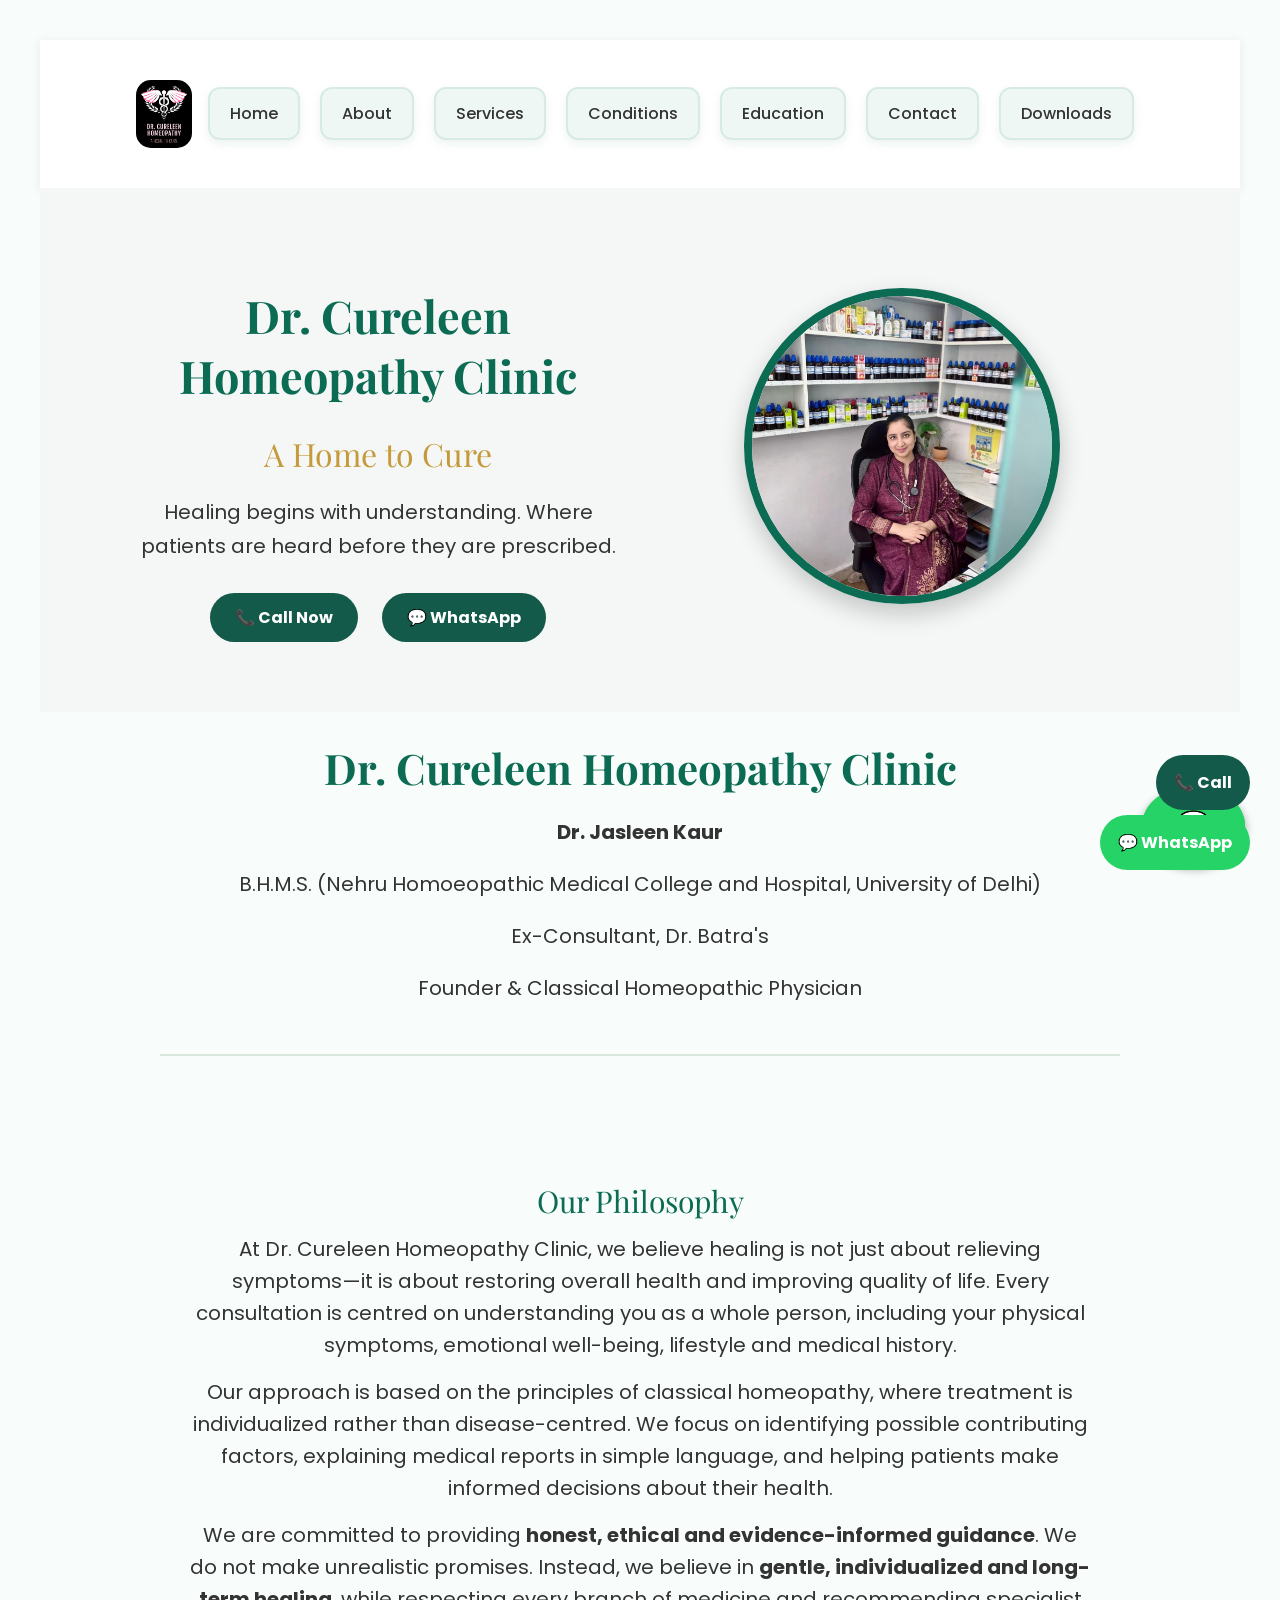
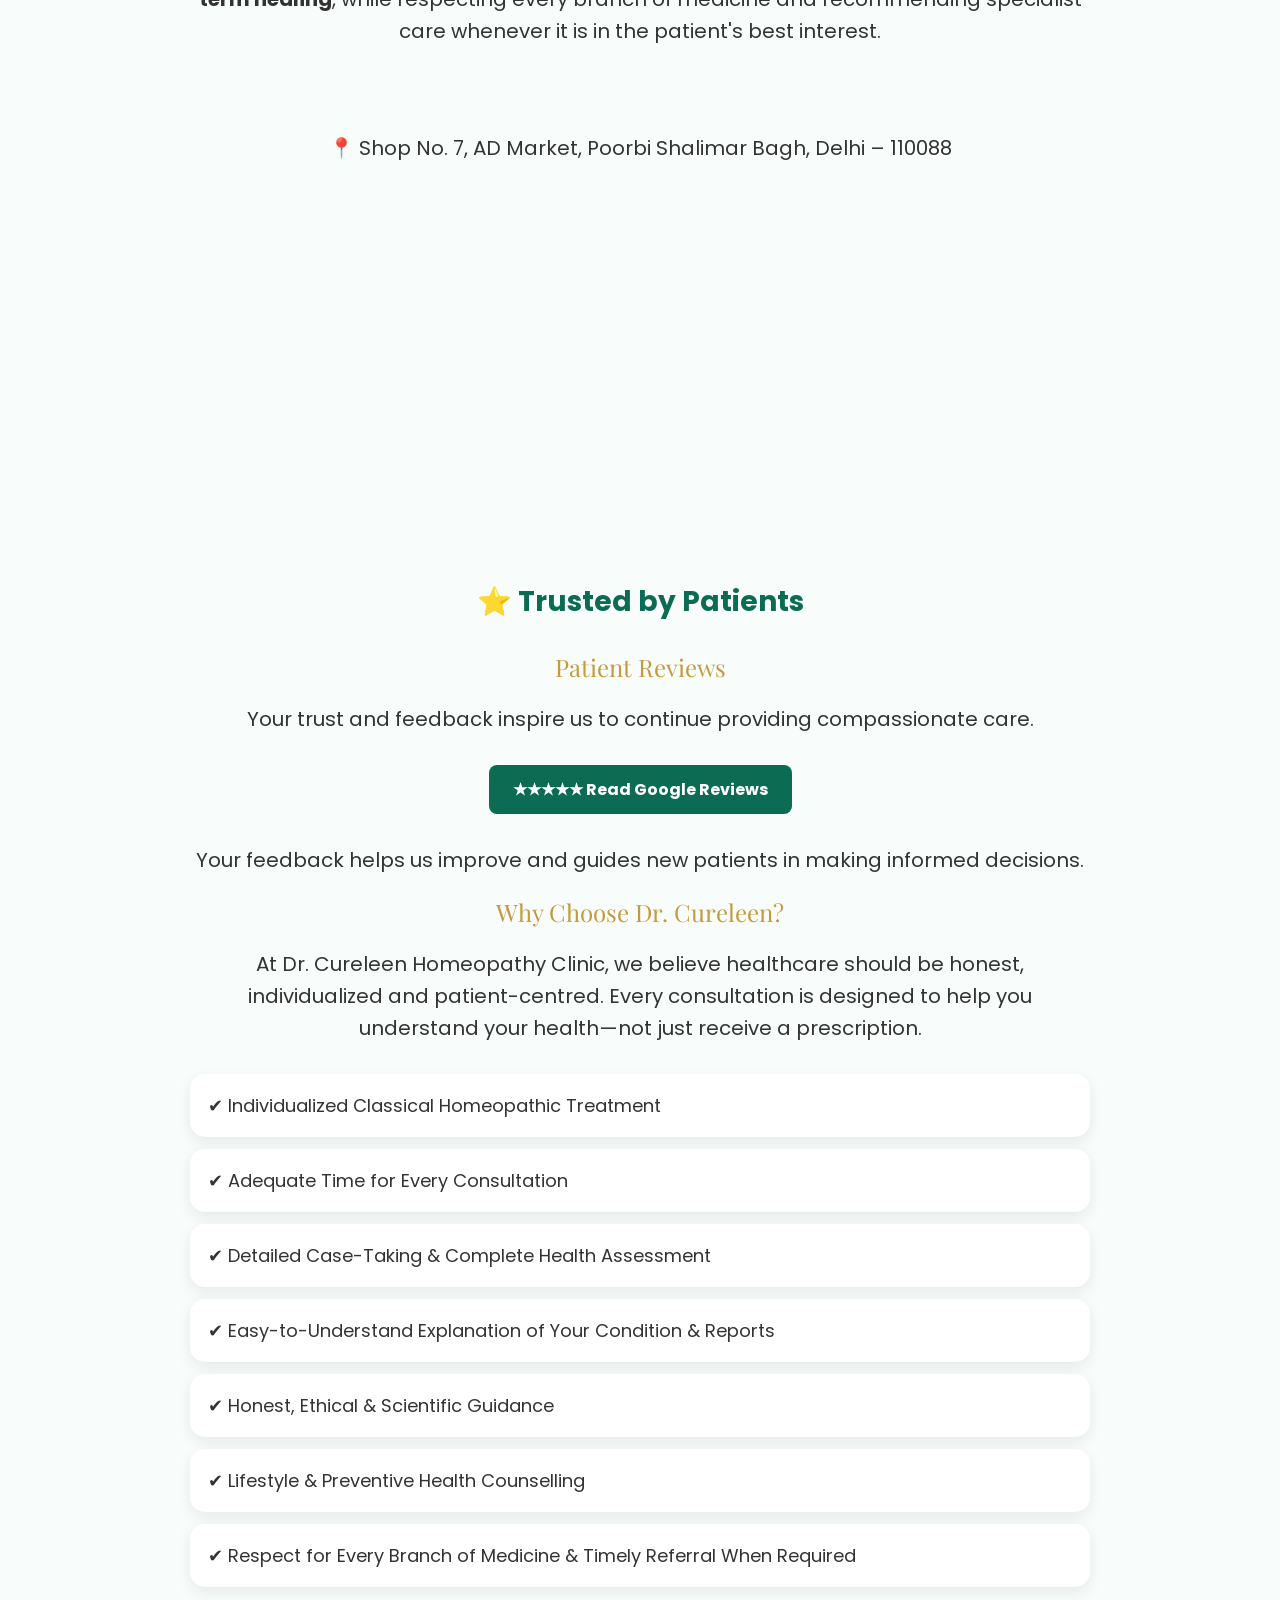
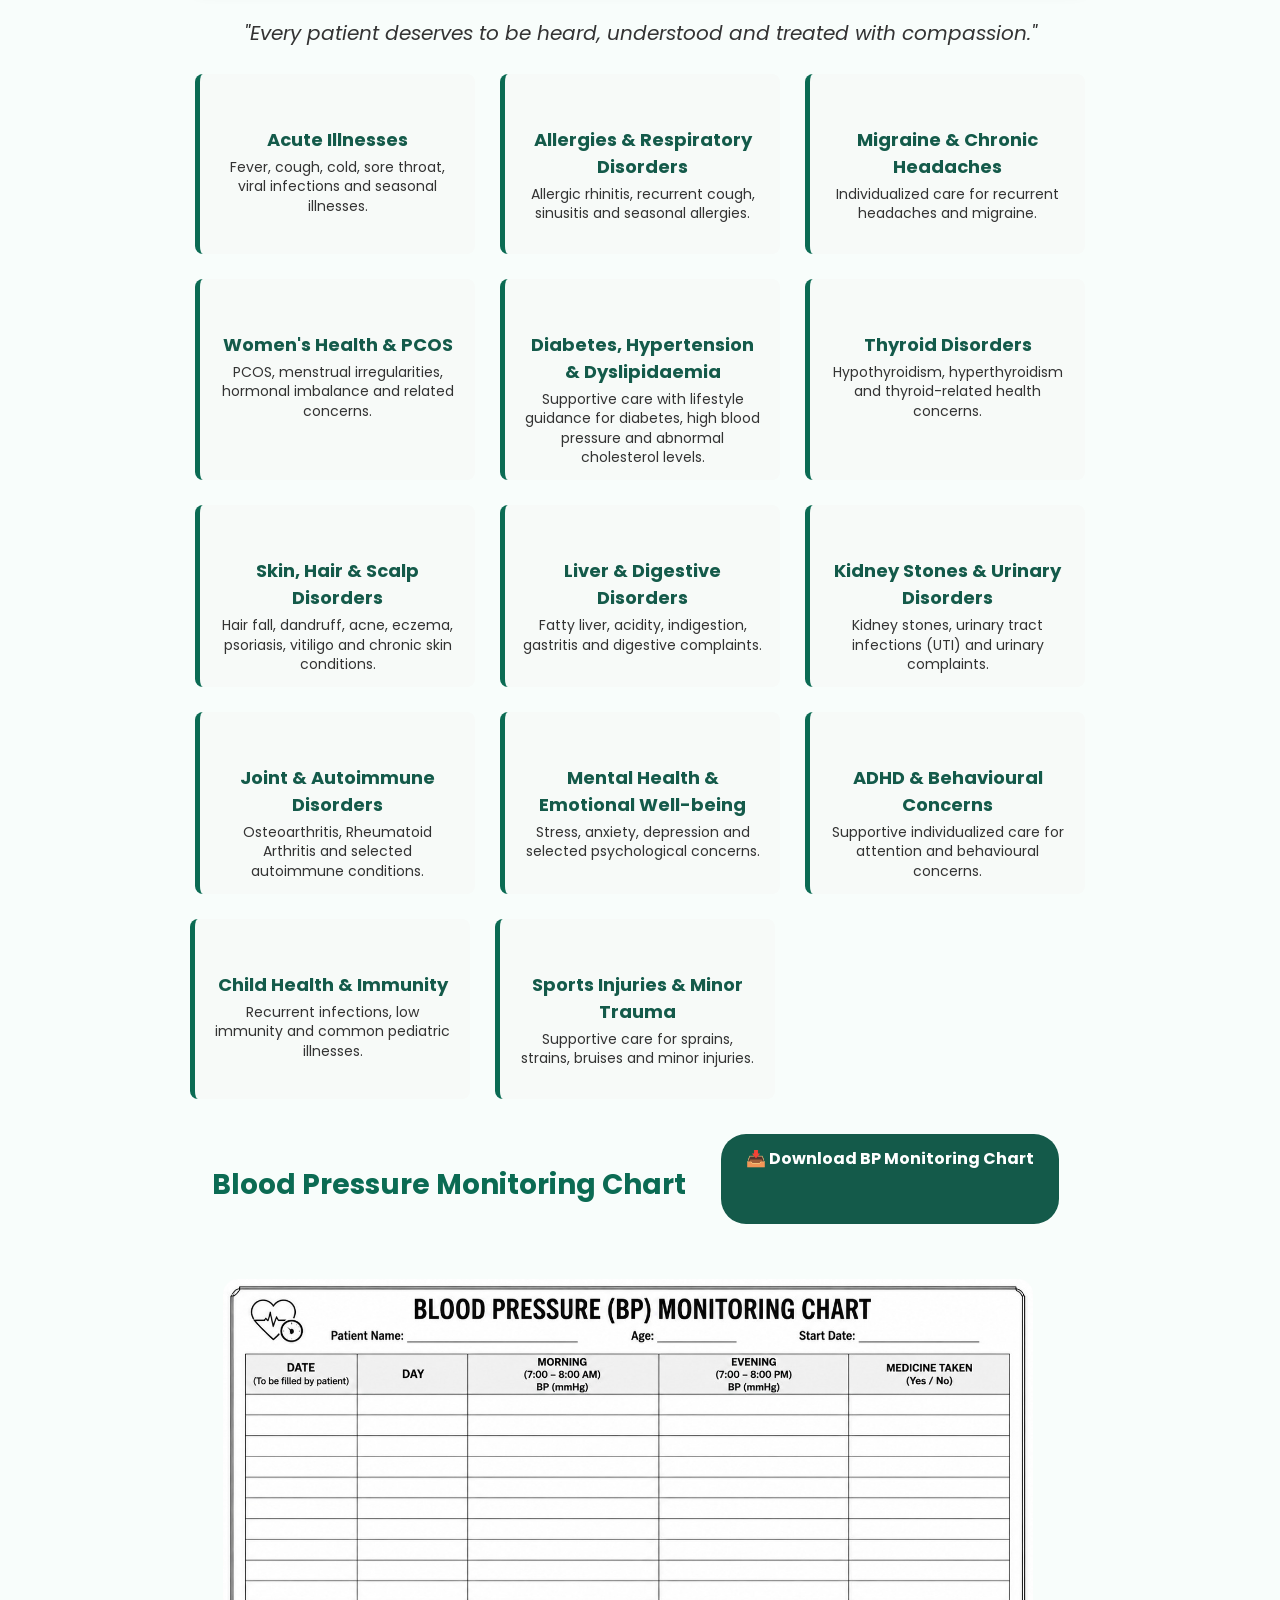
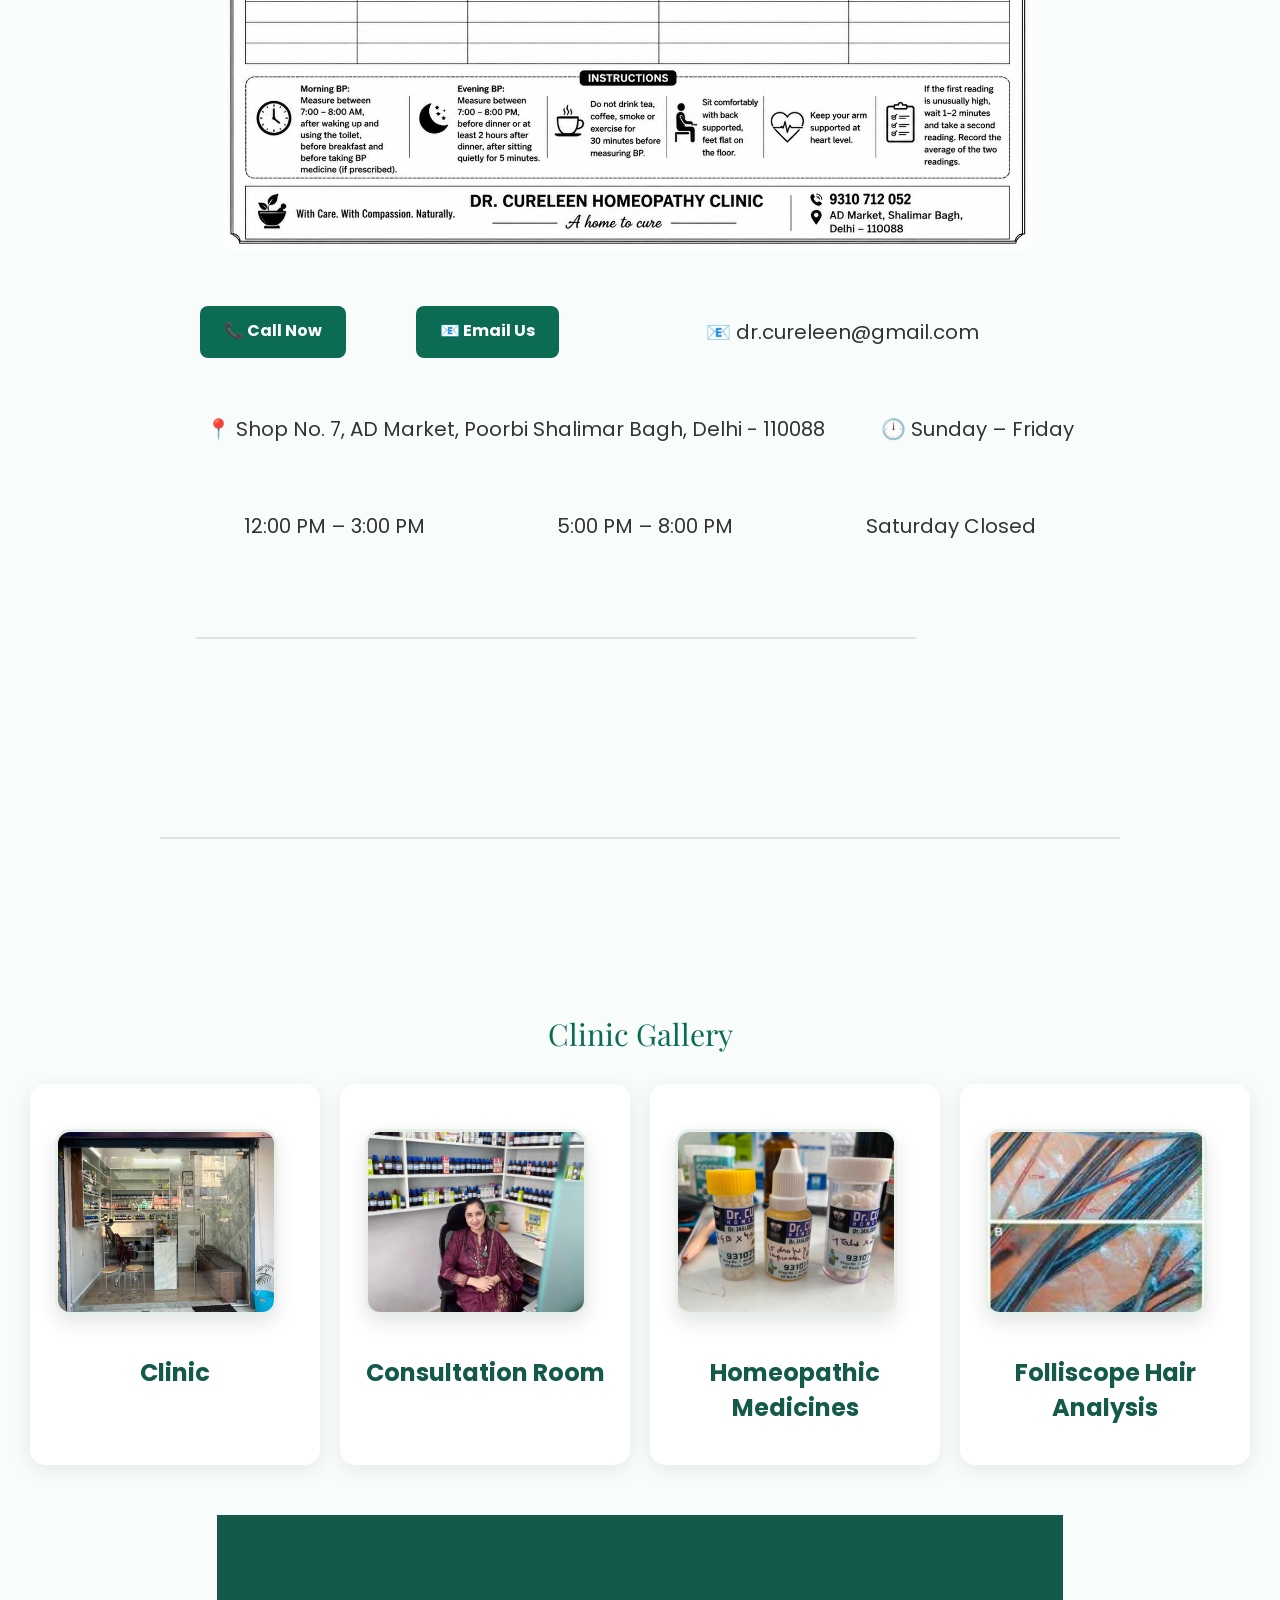
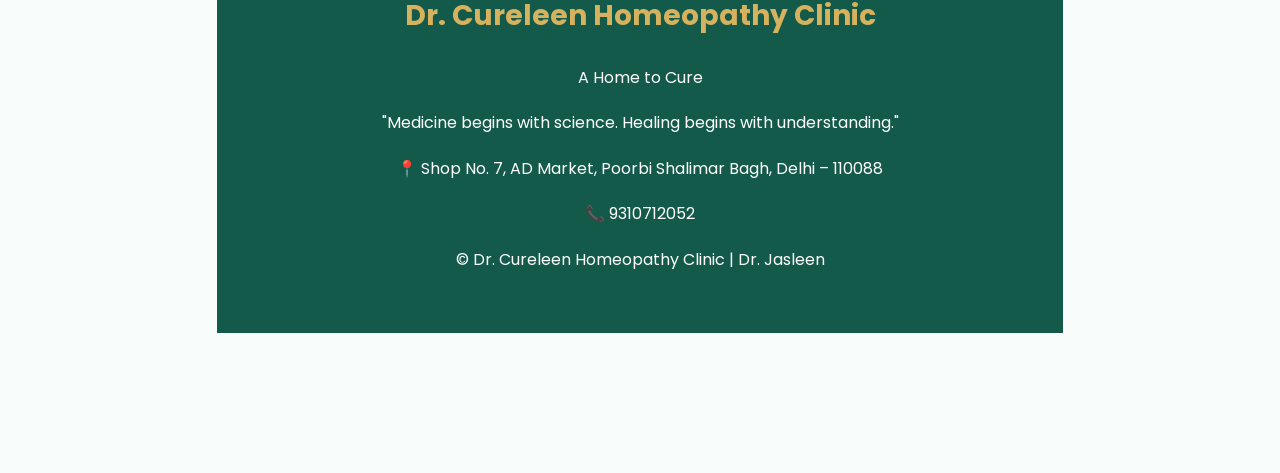
==== index.html @ 2b39ce2a "Update index.html" ====
<!DOCTYPE html>
<html lang="en">
<head>
    <meta charset="UTF-8">
    <meta name="viewport" content="width=device-width, initial-scale=1.0">
    <title>Dr. Cureleen Homeopathy Clinic</title>
    <meta name="description" content="Dr. Cureleen Homeopathy Clinic, Shalimar Bagh Delhi. Classical homeopathy consultation, skin and hair care, lifestyle guidance and patient education by Dr. Jasleen.">
    <meta name="description" content="Dr. Cureleen Homeopathy Clinic in Shalimar Bagh Delhi. Individualized classical homeopathy, skin and hair care, lifestyle guidance and teleconsultation.">

<meta name="keywords" content="Homeopathy doctor Shalimar Bagh, Homeopathy clinic Delhi, Hair fall treatment Delhi, Skin care homeopathy">

<meta name="author" content="Dr. Jasleen">
<link href="https://fonts.googleapis.com/css2?family=Playfair+Display:wght@600;700&family=Poppins:wght@300;400;500;600&display=swap" rel="stylesheet">
<link rel="stylesheet" href="style.css">
<link rel="icon" type="image/png" href="logo-png.png">
</head>

<body>

<header>

<div class="logo-area">

<img src="logo-png.png" 
alt="Dr Cureleen Homeopathy Clinic Logo"
class="logo">
    
</div>

<nav>

<a href="index.html">Home</a>
<a href="about.html">About</a>
<a href="services.html">Services</a>
<a href="conditions.html">Conditions</a>
<a href="education.html">Education</a>
<a href="contact.html">Contact</a>
<a href="downloads.html">Downloads</a>

</nav>

</header>
<section class="hero">

<div class="hero-text">

<h1>
Dr. Cureleen Homeopathy Clinic
</h1>
<h2>
A Home to Cure
</h2>
    
<p>
Healing begins with understanding.
Where patients are heard before they are prescribed.
</p>


<a href="tel:+919310712052" class="button">
📞 Call Now
</a>


<a href="https://wa.me/919310712052" class="button">
💬 WhatsApp
</a>


</div>



<div class="hero-image">

<img src="myclinic.jpeg" 
alt="Dr Cureleen Homeopathy Clinic">

</div>


</section>

<h1>Dr. Cureleen Homeopathy Clinic</h1>

<p><strong>Dr. Jasleen Kaur</strong></p>

<p>
B.H.M.S. (Nehru Homoeopathic Medical College and Hospital, University of Delhi)
</p>

<p>
Ex-Consultant, Dr. Batra's
</p>

<p>
Founder & Classical Homeopathic Physician
</p>

<hr>

<section>

<h2>Our Philosophy</h2>

<p>
At Dr. Cureleen Homeopathy Clinic, we believe healing is not just about relieving symptoms—it is about restoring overall health and improving quality of life. Every consultation is centred on understanding you as a whole person, including your physical symptoms, emotional well-being, lifestyle and medical history.
</p>

<p>
Our approach is based on the principles of classical homeopathy, where treatment is individualized rather than disease-centred. We focus on identifying possible contributing factors, explaining medical reports in simple language, and helping patients make informed decisions about their health.
</p>

<p>
We are committed to providing <strong>honest, ethical and evidence-informed guidance</strong>. We do not make unrealistic promises. Instead, we believe in <strong>gentle, individualized and long-term healing</strong>, while respecting every branch of medicine and recommending specialist care whenever it is in the patient's best interest.
</p>

</section>
<p>
📍 Shop No. 7, AD Market, Poorbi Shalimar Bagh, Delhi – 110088
</p>
<iframe
src="https://www.google.com/maps?q=AD%20Market%20Poorbi%20Shalimar%20Bagh%20Delhi&output=embed"
width="100%"
height="350"
style="border:0;"
allowfullscreen=""
loading="lazy">
</iframe>    

<h3>⭐ Trusted by Patients</h3>
</section>
<h2>Patient Reviews</h2>

<p>
Your trust and feedback inspire us to continue providing compassionate care.
</p>

<a href="https://www.google.com/search?q=Dr+Cureleen+Homeopathy+Clinic+reviews">
★★★★★ Read Google Reviews
</a>

</section>

<p>
Your feedback helps us improve and guides new patients in making informed decisions.
</p>

</div>
</div>
<h2>Why Choose Dr. Cureleen?</h2>

<p>
At Dr. Cureleen Homeopathy Clinic, we believe healthcare should be honest, individualized and patient-centred. Every consultation is designed to help you understand your health—not just receive a prescription.
</p>

<ul>

<li>✔ Individualized Classical Homeopathic Treatment</li>

<li>✔ Adequate Time for Every Consultation</li>

<li>✔ Detailed Case-Taking & Complete Health Assessment</li>

<li>✔ Easy-to-Understand Explanation of Your Condition & Reports</li>

<li>✔ Honest, Ethical & Scientific Guidance</li>

<li>✔ Lifestyle & Preventive Health Counselling</li>

<li>✔ Respect for Every Branch of Medicine & Timely Referral When Required</li>

</ul>

<p style="text-align:center; font-style:italic; margin-top:25px;">
"Every patient deserves to be heard, understood and treated with compassion."
</p>

<div class="condition-cards">

<div class="card">
<h3>Acute Illnesses</h3>
<p>
Fever, cough, cold, sore throat, viral infections and seasonal illnesses.
</p>
</div>

<div class="card">
<h3>Allergies & Respiratory Disorders</h3>
<p>
Allergic rhinitis, recurrent cough, sinusitis and seasonal allergies.
</p>
</div>

<div class="card">
<h3>Migraine & Chronic Headaches</h3>
<p>
Individualized care for recurrent headaches and migraine.
</p>
</div>

<div class="card">
<h3>Women's Health & PCOS</h3>
<p>
PCOS, menstrual irregularities, hormonal imbalance and related concerns.
</p>
</div>

<div class="card">
<h3>Diabetes, Hypertension & Dyslipidaemia</h3>
<p>
Supportive care with lifestyle guidance for diabetes, high blood pressure and abnormal cholesterol levels.
</p>
</div>

<div class="card">
<h3>Thyroid Disorders</h3>
<p>
Hypothyroidism, hyperthyroidism and thyroid-related health concerns.
</p>
</div>

<div class="card">
<h3>Skin, Hair & Scalp Disorders</h3>
<p>
Hair fall, dandruff, acne, eczema, psoriasis, vitiligo and chronic skin conditions.
</p>
</div>

<div class="card">
<h3>Liver & Digestive Disorders</h3>
<p>
Fatty liver, acidity, indigestion, gastritis and digestive complaints.
</p>
</div>

<div class="card">
<h3>Kidney Stones & Urinary Disorders</h3>
<p>
Kidney stones, urinary tract infections (UTI) and urinary complaints.
</p>
</div>

<div class="card">
<h3>Joint & Autoimmune Disorders</h3>
<p>
Osteoarthritis, Rheumatoid Arthritis and selected autoimmune conditions.
</p>
</div>

<div class="card">
<h3>Mental Health & Emotional Well-being</h3>
<p>
Stress, anxiety, depression and selected psychological concerns.
</p>
</div>

<div class="card">
<h3>ADHD & Behavioural Concerns</h3>
<p>
Supportive individualized care for attention and behavioural concerns.
</p>
</div>

<div class="card">
<h3>Child Health & Immunity</h3>
<p>
Recurrent infections, low immunity and common pediatric illnesses.
</p>
</div>

<div class="card">
<h3>Sports Injuries & Minor Trauma</h3>
<p>
Supportive care for sprains, strains, bruises and minor injuries.
</p>

</div>
<p style="text-align:center; margin-top:25px; font-style:italic;">
</p>

</section>

<h3>Blood Pressure Monitoring Chart</h3>

<a href="final-bp.jpeg" download class="button">
📥 Download BP Monitoring Chart
</a>
    
<img src="final-bp.jpeg"
alt="Blood Pressure Monitoring Chart"
class="download-image">

<br><br>

<a href="tel:+919310712052">📞 Call Now</a>

<br><br>

<a href="mailto:dr.cureleen@gmail.com">📧 Email Us</a>

<p>📧 dr.cureleen@gmail.com</p>

<p>📍 Shop No. 7, AD Market, Poorbi Shalimar Bagh, Delhi - 110088</p>

<p>🕛 Sunday – Friday</p>

<p>12:00 PM – 3:00 PM</p>

<p>5:00 PM – 8:00 PM</p>

<p>Saturday Closed</p>
<hr>
<section>

<section>

</div>

</section>


<hr>
<section>
<section>

<h2>Clinic Gallery</h2>

<div class="cards">

<div class="card">
<img src="outside clinic.jpeg"
alt="Outside Clinic"
class="service-image">

<h3>Clinic</h3>
</div>


<div class="card">
<img src="myclinic.jpeg"
alt="Consultation Room"
class="service-image">

<h3>Consultation Room</h3>
</div>


<div class="card">

<img src="clinic medicines.jpeg"
alt="Homeopathic Medicines"
class="service-image">

<h3>Homeopathic Medicines</h3>

</div>


<div class="card">

<img src="deno.jpg"
alt="Folliscope Hair and Scalp Analysis"
class="service-image">

<h3>Folliscope Hair Analysis</h3>

</div>

</div>
</div>


<footer>

<h3>
Dr. Cureleen Homeopathy Clinic
</h3>


<p>
A Home to Cure
</p>


<p>
"Medicine begins with science. Healing begins with understanding."
</p>


<p>
📍 Shop No. 7, AD Market, Poorbi Shalimar Bagh, Delhi – 110088
</p>


<p>
📞 9310712052
</p>


<p>
© Dr. Cureleen Homeopathy Clinic | Dr. Jasleen
</p>


</footer>
<a href="https://wa.me/919310712052" class="whatsapp" target="_blank">
💬
</a>
<a href="https://wa.me/919310712052" 
class="whatsapp"
target="_blank">

💬

</a>
<script src="script.js"></script>
<a href="https://wa.me/919310712052" class="whatsapp-float">

💬 WhatsApp

</a>
<a href="tel:+919310712052" class="call-float">

📞 Call

</a>
</body>
</html>
---- style.css ----
body {
    font-family: 'Poppins', sans-serif;
    background-color: #f8fdfb;
    color: #333333;
    margin: 0;
    padding: 40px;
    text-align: center;
}

h1 {
    color: #0b6b53;
    font-size: 42px;
    margin-bottom: 10px;
}

h2 {
    color: #c49a3a;
    font-weight: normal;
}
h1, h2 {

font-family:'Playfair Display', serif;

}
p {
    font-size: 20px;
    line-height: 1.6;
}
img {
    border-radius: 15px;
    margin: 20px 0;
    max-width: 90%;
    height: auto;
}

ul {
    list-style: none;
    padding: 0;
    max-width: 700px;
    margin: 20px auto;
    text-align: left;
}

li {
body{
background:#faf7f0;
}
    margin: 10px 0;
    padding: 15px;
    border-radius: 10px;
    box-shadow: 0 2px 8px rgba(0,0,0,0.08);
    font-size: 18px;
}
h3 {
    color: #0b6b53;
    font-size: 28px;
    margin-top: 40px;
}

hr {
    border: none;
    height: 2px;
    background: #d8e8df;
    margin: 40px auto;
    width: 80%;
}
a {
    display: inline-block;
    background: #0b6b53;
    color: white;
    text-decoration: none;
    padding: 12px 24px;
    border-radius: 8px;
    margin: 10px;
    font-weight: bold;
}

a:hover {
    background: #095843;
}
/* CARD SECTIONS */

.cards{

display:flex;
flex-wrap:nowrap;
justify-content:center;
gap:15px;
max-width:1200px;
margin:30px auto;

}


.card{

background:white;
width:220px;
padding:15px;
border-radius:15px;
box-shadow:0 5px 20px rgba(0,0,0,0.08);
transition:0.3s;
flex-shrink:0;
}


.card:hover{

transform:translateY(-8px);

}


.card h3{

color:#0b6b53;
font-size:24px;
margin-bottom:15px;

}


.card p{

font-size:16px;
line-height:1.6;

}


/* FOOTER */

footer{

background:#0b6b53;
color:white;
padding:40px 20px;
margin-top:50px;

}


footer h3{

color:white;

}


footer p{

color:white;
font-size:16px;

}


/* MOBILE VIEW */

@media(max-width:768px){

.cards{

flex-direction:column;
align-items:center;

}


.card{

width:90%;

}

}
/* HERO SECTION */

.hero{

display:flex;
align-items:center;
justify-content:space-between;
gap:60px;
padding:25px 5%;
background:white;

}


.hero-text{

flex:1;

}


.hero-text h1{

font-family:'Playfair Display', serif;
font-size:45px;
color:#0b6b53;
margin-bottom:15px;

}


.hero-text h2{

font-size:32px;
color:#c49a3a;
margin-bottom:20px;

}


.hero-text p{

font-size:20px;
line-height:1.7;

}


.hero-image{

flex:1;

}


.hero-image img{

width:100%;
max-width:300px;
max-height:300px;
object-fit:cover;
border-radius:25px;
box-shadow:0 10px 30px rgba(0,0,0,0.12);

}


/* BUTTON STYLE */

.button{

display:inline-block;
background:#0b6b53;
color:white;
padding:14px 28px;
border-radius:30px;
text-decoration:none;
margin:15px 8px 0 0;
font-weight:bold;

}


.button:hover{

background:#c49a3a;

}


/* MOBILE */

@media(max-width:768px){

.hero{

flex-direction:column;
text-align:center;

}


.hero-text h1{

font-size:35px;

}


.hero-image img{

max-width:320px;

}

}

width:90%;

}

}
/* HEADER DESIGN */

header{

display:flex;
justify-content:space-between;
align-items:center;
padding:20px 8%;
background:white;
box-shadow:0 3px 15px rgba(0,0,0,0.08);
position:sticky;
top:0;
z-index:1000;

}


.logo-area{

display:flex;
align-items:center;
gap:15px;

}


.logo-area img{

width:80px;
height:auto;

}


.logo-area h2{

font-family:'Playfair Display',serif;
color:#0b6b53;
font-size:22px;

}


nav{

display:flex;
align-items:center;

}


nav a{

display:inline-block;
padding:12px 20px;
margin:4px 6px;
text-decoration:none;

background:#eef7f4;
color:#0b6b53;

border:2px solid #d7ebe3;
border-radius:12px;

font-family:'Poppins', sans-serif;
font-size:16px;
font-weight:600;

transition:0.3s ease;
box-shadow:0 4px 10px rgba(11,107,83,0.08);

}


nav a:hover{

background:#f4f7f6;
color:#c49a3a;

}


/* MOBILE HEADER */

@media(max-width:768px){

header{

flex-direction:column;

}


nav{

margin-top:15px;
flex-wrap:wrap;
justify-content:center;

}


nav a{

font-size:14px;

}

}
/* GENERAL SECTION DESIGN */

section{

padding:30px 8%;
}


section h2{

font-family:'Playfair Display', serif;
font-size:30px;
color:#0b6b53;
margin-bottom:12px;

}


section > p{

max-width:900px;
margin:0 auto 15px;
}


/* IMPROVE LIST STYLE */

ul{

max-width:900px;
margin:30px auto;
padding:0;

}


li{

list-style:none;
background:white;
padding:18px;
margin:12px 0;
border-radius:15px;
box-shadow:0 5px 15px rgba(0,0,0,0.08);

}



/* HORIZONTAL LINE */

hr{

border:none;
height:2px;
background:#d8e8df;
width:80%;
margin:50px auto;

}
.whatsapp {

position: fixed;

bottom: 25px;

right: 25px;

background:#25D366;

color:white;

width:55px;

height:55px;

border-radius:50%;

display:flex;

align-items:center;

justify-content:center;

font-size:28px;

text-decoration:none;

box-shadow:0 4px 10px rgba(0,0,0,0.2);

}
.whatsapp {
position: fixed;
bottom: 25px;
right: 25px;
background:#25D366;
color:white;
width:55px;
height:55px;
border-radius:50%;
display:flex;
align-items:center;
justify-content:center;
font-size:28px;
text-decoration:none;
}
.hero {
display:flex;
align-items:center;
justify-content:space-between;
gap:40px;
padding:60px 8%;
background:#f4f7f6;
}


.hero-text {
max-width:600px;
}


.hero-image img {
width:350px;
border-radius:20px;
}


.button {
background:#145A4A;
color:white;
padding:12px 25px;
border-radius:25px;
}
@media(max-width:768px){

.hero{
flex-direction:column;
text-align:center;
}

.hero-image img{
width:90%;
}

nav a{
display:block;
margin:10px;
}

}
header{
background:white;
padding:20px 8%;
display:flex;
justify-content:space-between;
align-items:center;
box-shadow:0 2px 10px rgba(0,0,0,0.08);
}


.logo-area h2{
color:#145A4A;
}


nav a{
color:#333;
text-decoration:none;
margin:0 10px;
font-weight:500;
}
.cards{
display:flex;
flex-wrap:wrap;
justify-content:center;
gap:20px;
}


.card{
background:white;
padding:25px;
border-radius:15px;
width:280px;
box-shadow:0 5px 20px rgba(0,0,0,0.08);
}


.card h3{
color:#145A4A;
}
footer{
background:#145A4A;
color:white;
text-align:center;
padding:40px 20px;
margin-top:50px;
}


footer h3{
color:#D6B25E;
}
section{
padding:50px 8%;
}


p{
max-width:900px;
margin:20px auto;
}
.button{
display:inline-block;
margin:10px;
transition:0.3s;
}


.button:hover{
transform:translateY(-3px);
}
html{
scroll-behavior:smooth;
}
.hero-image img{
box-shadow:0 10px 30px rgba(0,0,0,0.15);
}
.hero-text, .hero-image{
animation:fadeIn 1.2s ease;
}


@keyframes fadeIn{

from{
opacity:0;
transform:translateY(20px);
}

to{
opacity:1;
transform:translateY(0);
}

}
.card img{
width:100%;
height:200px;
object-fit:cover;
border-radius:12px;
}
.whatsapp-float{

position:fixed;
bottom:20px;
right:20px;
background:#25D366;
color:white;
padding:15px 18px;
border-radius:50px;
text-decoration:none;
font-weight:bold;
z-index:1000;

}
.call-float{

position:fixed;
bottom:80px;
right:20px;
background:#145A4A;
color:white;
padding:15px 18px;
border-radius:50px;
text-decoration:none;
font-weight:bold;
z-index:1000;

}
form{
max-width:500px;
margin:30px auto;
}


input,
textarea{

width:100%;
padding:15px;
margin:10px 0;
border:1px solid #ddd;
border-radius:10px;
font-size:16px;

}


textarea{
height:120px;
}


button{

background:#145A4A;
color:white;
border:none;
padding:15px 30px;
border-radius:10px;
font-size:16px;
cursor:pointer;

}


button:hover{

background:#0b6b53;

}
@media(max-width:768px){

header{

flex-direction:column;

}


nav{

margin-top:15px;

}


nav a{

display:block;

margin:10px;

}


.hero{

flex-direction:column;

}


h1{

font-size:32px;

}


p{

font-size:17px;

}


.cards{

flex-direction:column;

align-items:center;

}

}
.hero-image img{
width:350px;
height:350px;
object-fit:cover;
border-radius:50%;
border:8px solid #0b6b53;
box-shadow:0 10px 25px rgba(0,0,0,0.2);
}
.logo{

width:90px;
height:90px;
object-fit:contain;

}
@media(max-width:768px){

header{
position:relative;
height:auto;
}

nav{
position:relative;
top:auto;
}

body{
overflow-x:hidden;
}

}
@media(max-width:768px){

header{
padding-bottom:20px;
}

nav{
position:relative;
z-index:1;
}

.hero{
margin-top:20px;
}

}

.service-image{

width:80%;
height:350px;
object-fit:cover;
border-radius:15px;
margin-bottom:15px;
border:3px solid #e7efe9;
box-shadow:0 8px 20px rgba(0,0,0,0.10);

}
.service-image{

width:100%;
height:220px;
object-fit:cover;
border-radius:15px;
display:block;

}
.cards{
display:grid;
grid-template-columns:repeat(4, 1fr);
gap:20px;
max-width:1200px;
margin:30px auto;
}

.card{
width:auto;
}
.cards{
display:flex;
flex-wrap:nowrap;
justify-content:center;
gap:20px;
width:100%;
}

.cards .card{
width:240px;
flex:none;
}

.cards .service-image{
width:100%;
height:180px;
object-fit:cover;
border-radius:15px;
}
.gallery-cards{

display:flex;
flex-wrap:nowrap;
justify-content:center;
gap:20px;
max-width:1200px;
margin:30px auto;

}


.gallery-cards .card{

width:250px;
flex:0 0 250px;

}


.gallery-cards .service-image{

width:100%;
height:180px;
object-fit:cover;
border-radius:15px;

}
.gallery-cards{
display:grid;
grid-template-columns:repeat(4, 250px);
justify-content:center;
gap:20px;
}

.gallery-cards .card{
width:250px;
margin:0;
}
.condition-cards{

display:grid;
grid-template-columns:repeat(3, 1fr);
gap:20px;
max-width:1000px;
margin:30px auto;

}


.condition-cards .card{

width:auto;
padding:20px;
text-align:center;

}


@media(max-width:768px){

.condition-cards{

grid-template-columns:1fr;

}

}
.condition-cards{
display:flex;
flex-wrap:wrap;
justify-content:center;
gap:25px;
max-width:1100px;
margin:30px auto;
}


.condition-cards .card{
width:300px;
box-sizing:border-box;
padding:20px;
}
.condition-cards{
display:flex !important;
flex-wrap:wrap !important;
justify-content:center !important;
gap:25px !important;
max-width:1200px;
margin:30px auto;
}


.condition-cards .card{
width:280px !important;
box-sizing:border-box;
padding:20px;
margin:0;
}
.condition-cards{

display:flex;
flex-wrap:wrap;
justify-content:center;
gap:20px;
max-width:1200px;
margin:30px auto;

}


.condition-cards .card{

width:260px;
min-height:180px;
box-sizing:border-box;
padding:20px;
}
.condition-cards{

display:grid;
grid-template-columns:repeat(2, 1fr);
gap:12px;
max-width:900px;
margin:25px auto;

}


.condition-cards .card{

background:#f7faf8;
border-left:5px solid #0b6b53;
padding:12px 18px;
border-radius:8px;
box-shadow:none;
width:auto;

}


.condition-cards .card h3{

font-size:18px;
margin-bottom:5px;

}


.condition-cards .card p{

font-size:14px;
line-height:1.4;
margin:0;

}


@media(max-width:768px){

.condition-cards{

grid-template-columns:1fr;

}

}
.condition-list{

max-width:900px;
margin:30px auto;
padding-left:25px;

}


.condition-list li{

margin-bottom:15px;
line-height:1.6;
font-size:16px;

}


.condition-list strong{

color:#0b6b53;

}
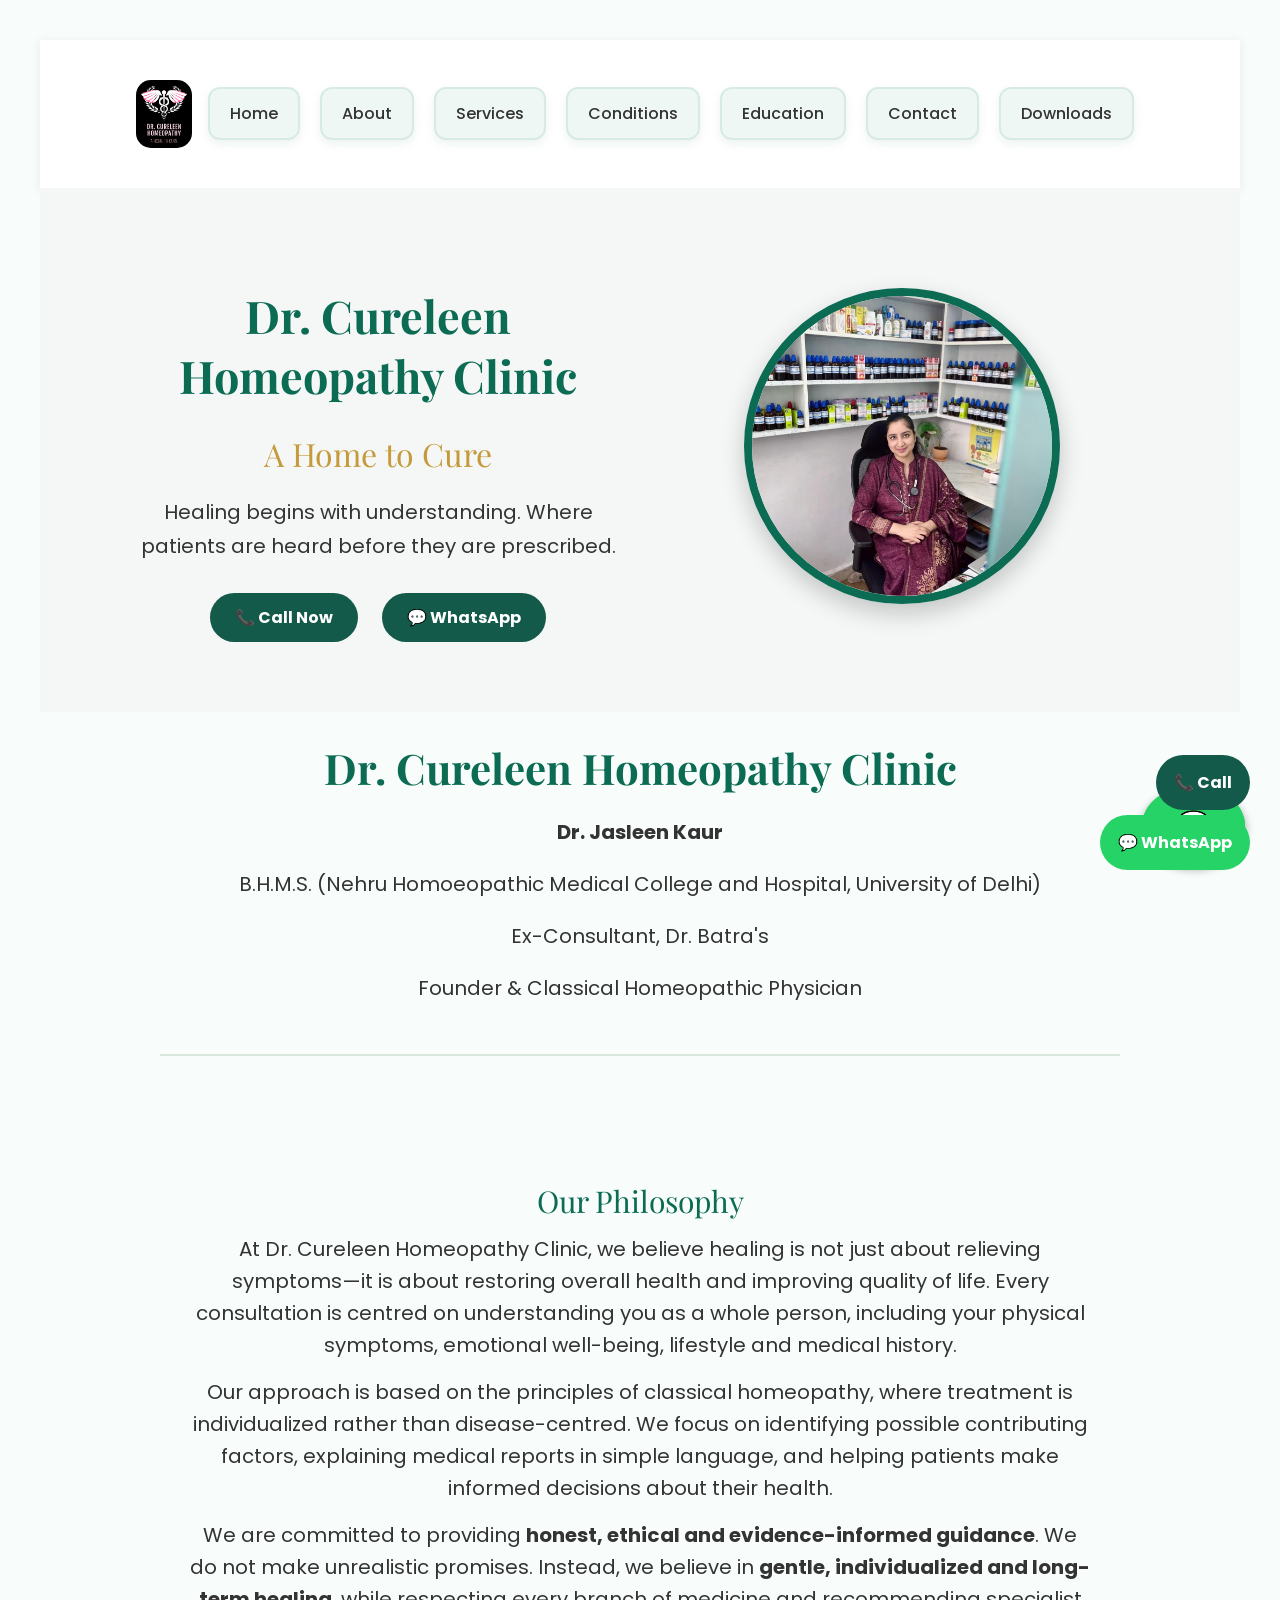
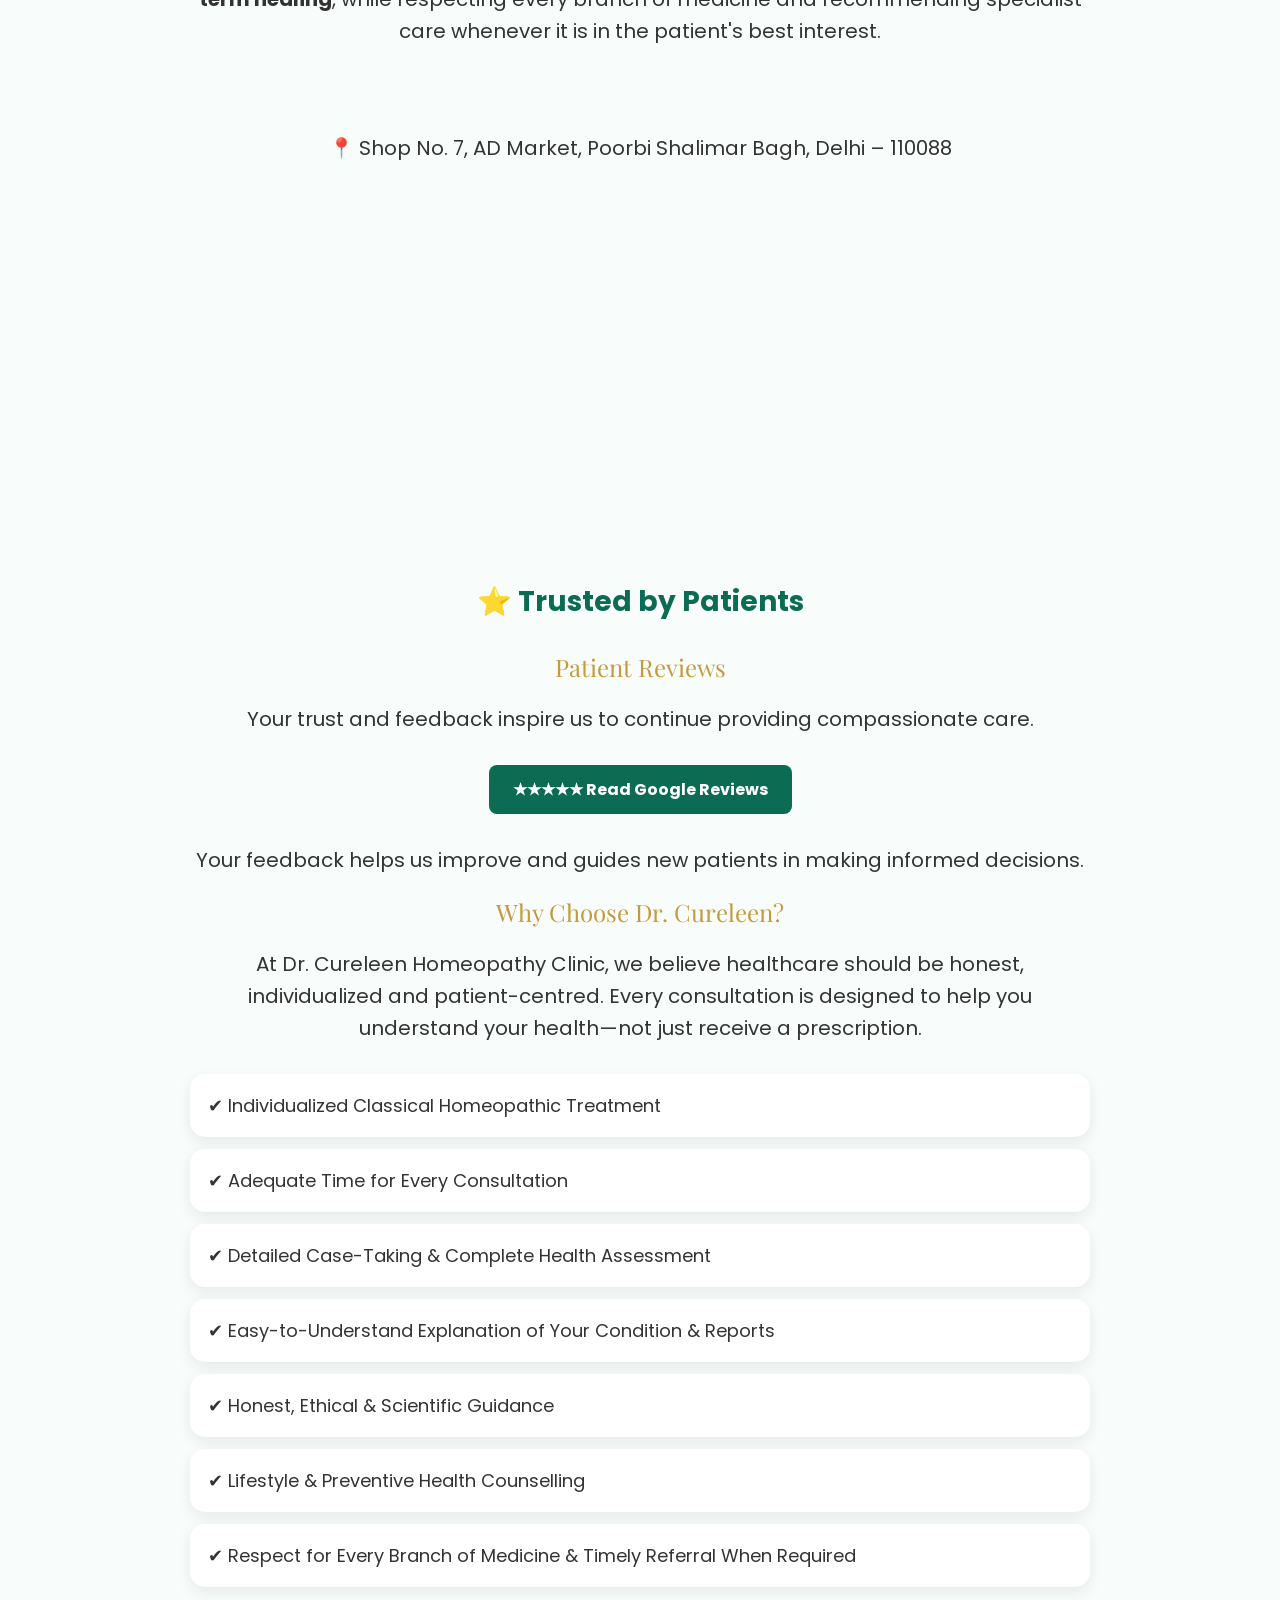
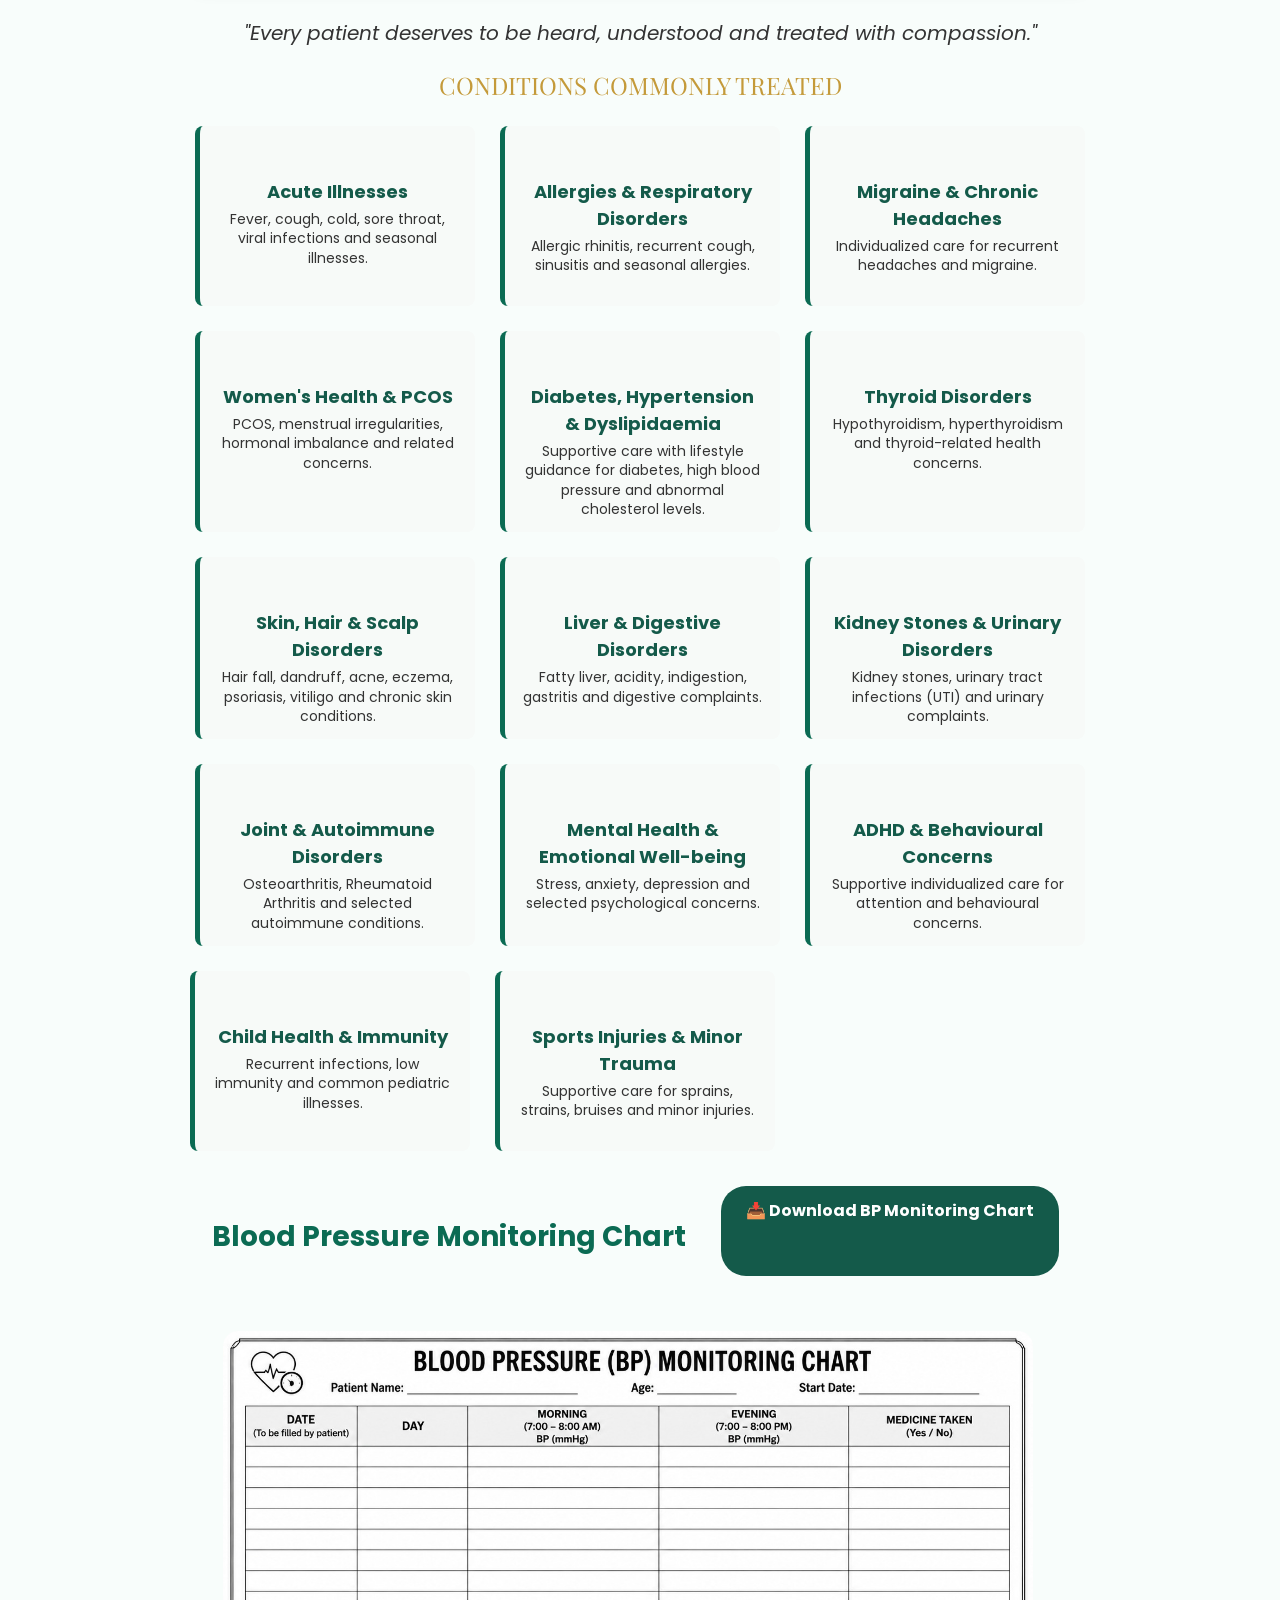
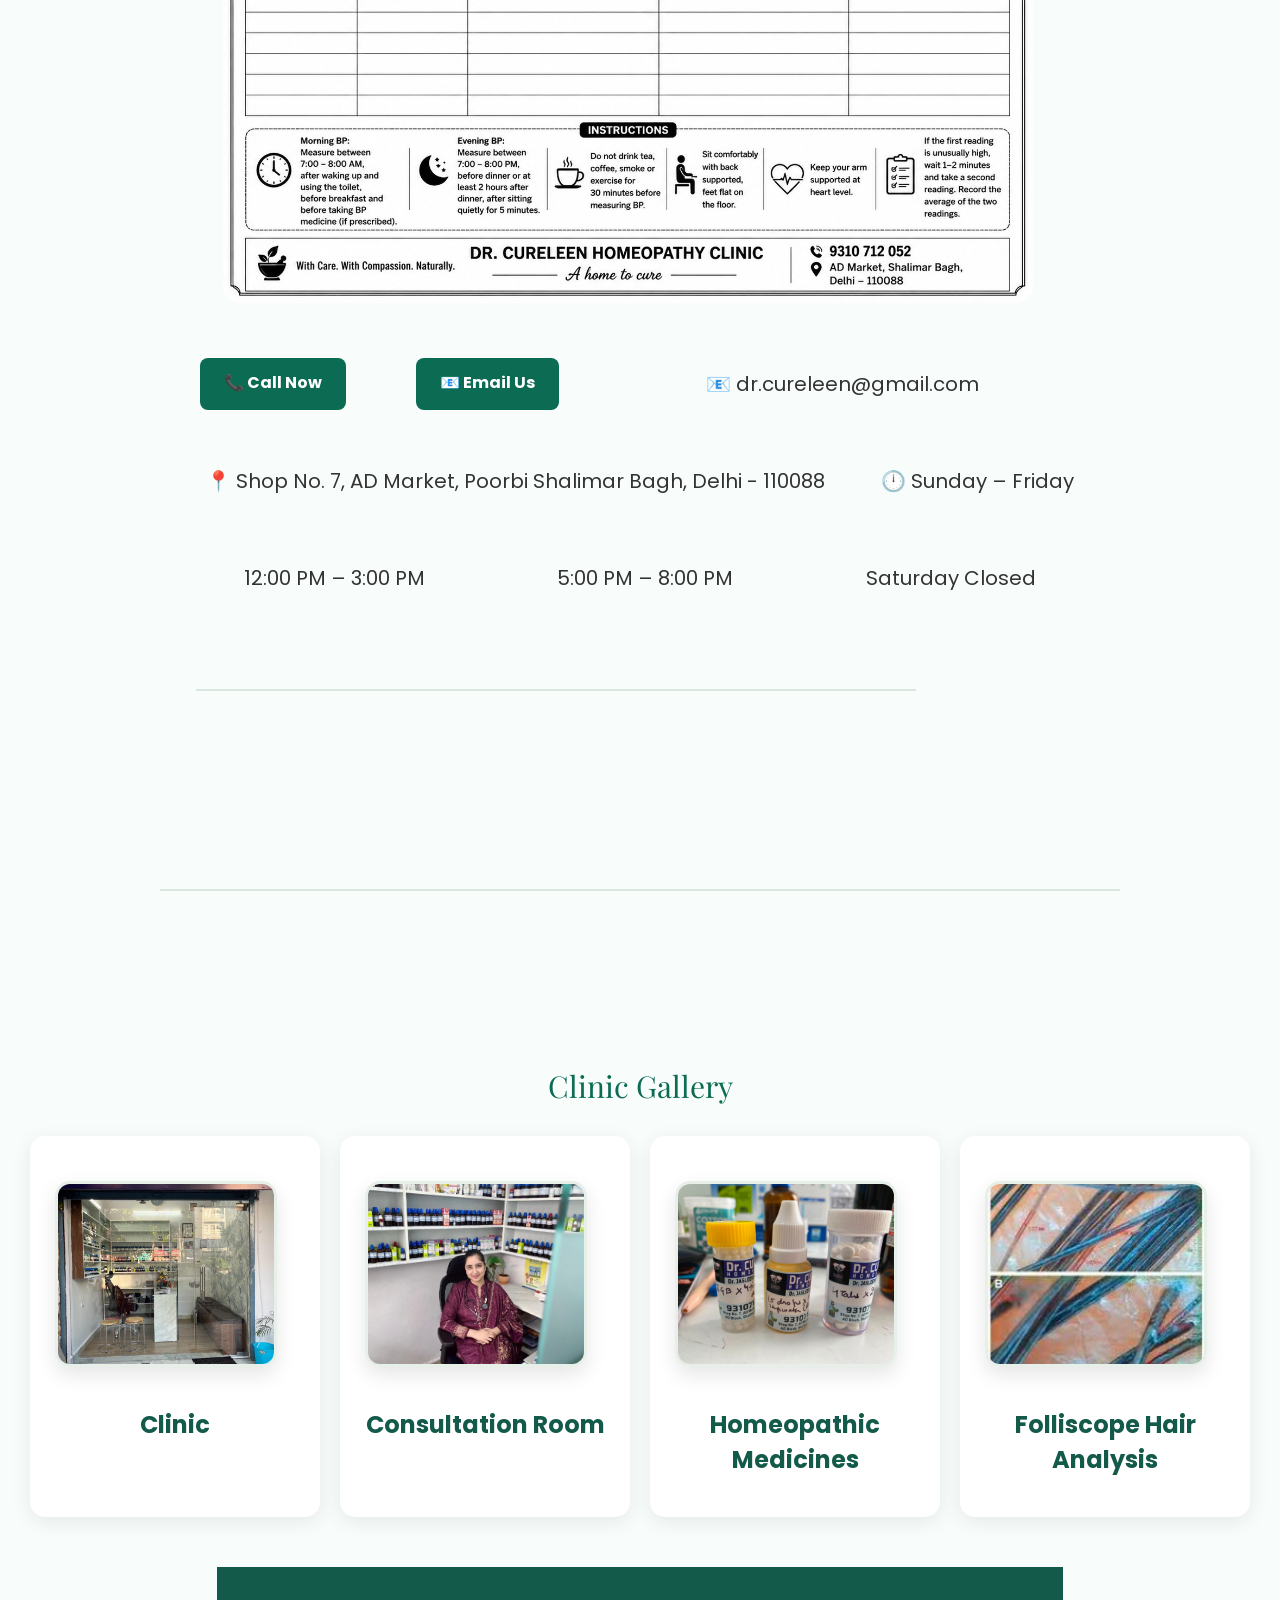
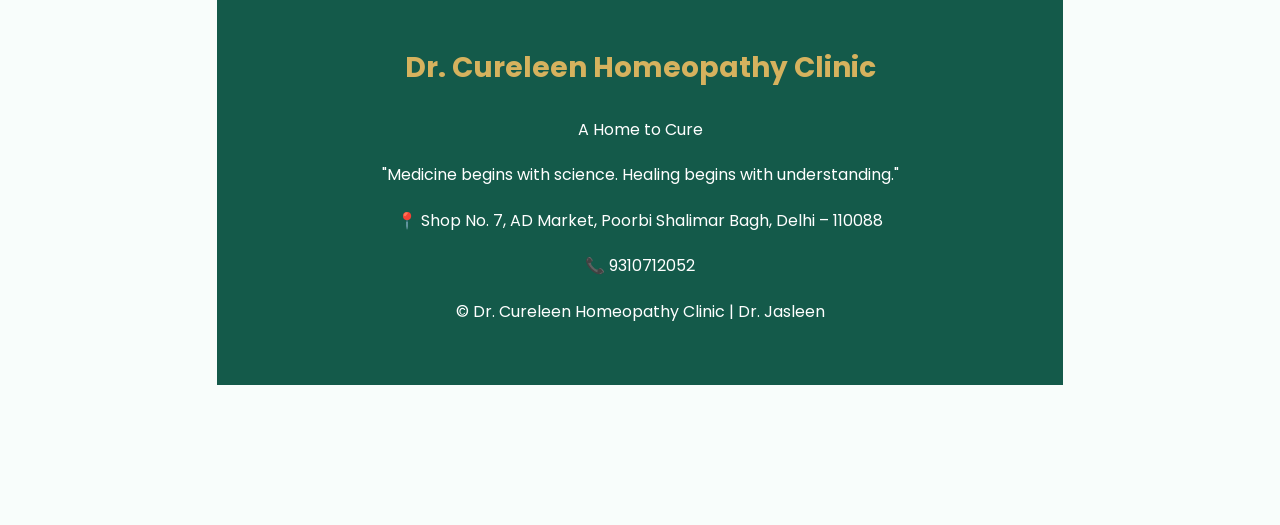
==== commit aadc48c6: "Update index.html" ====
--- a/index.html
+++ b/index.html
@@ -175,7 +175,8 @@
 <p style="text-align:center; font-style:italic; margin-top:25px;">
 "Every patient deserves to be heard, understood and treated with compassion."
 </p>
-
+<div></div>
+<h2>CONDITIONS COMMONLY TREATED</h2>
 <div class="condition-cards">
 
 <div class="card">
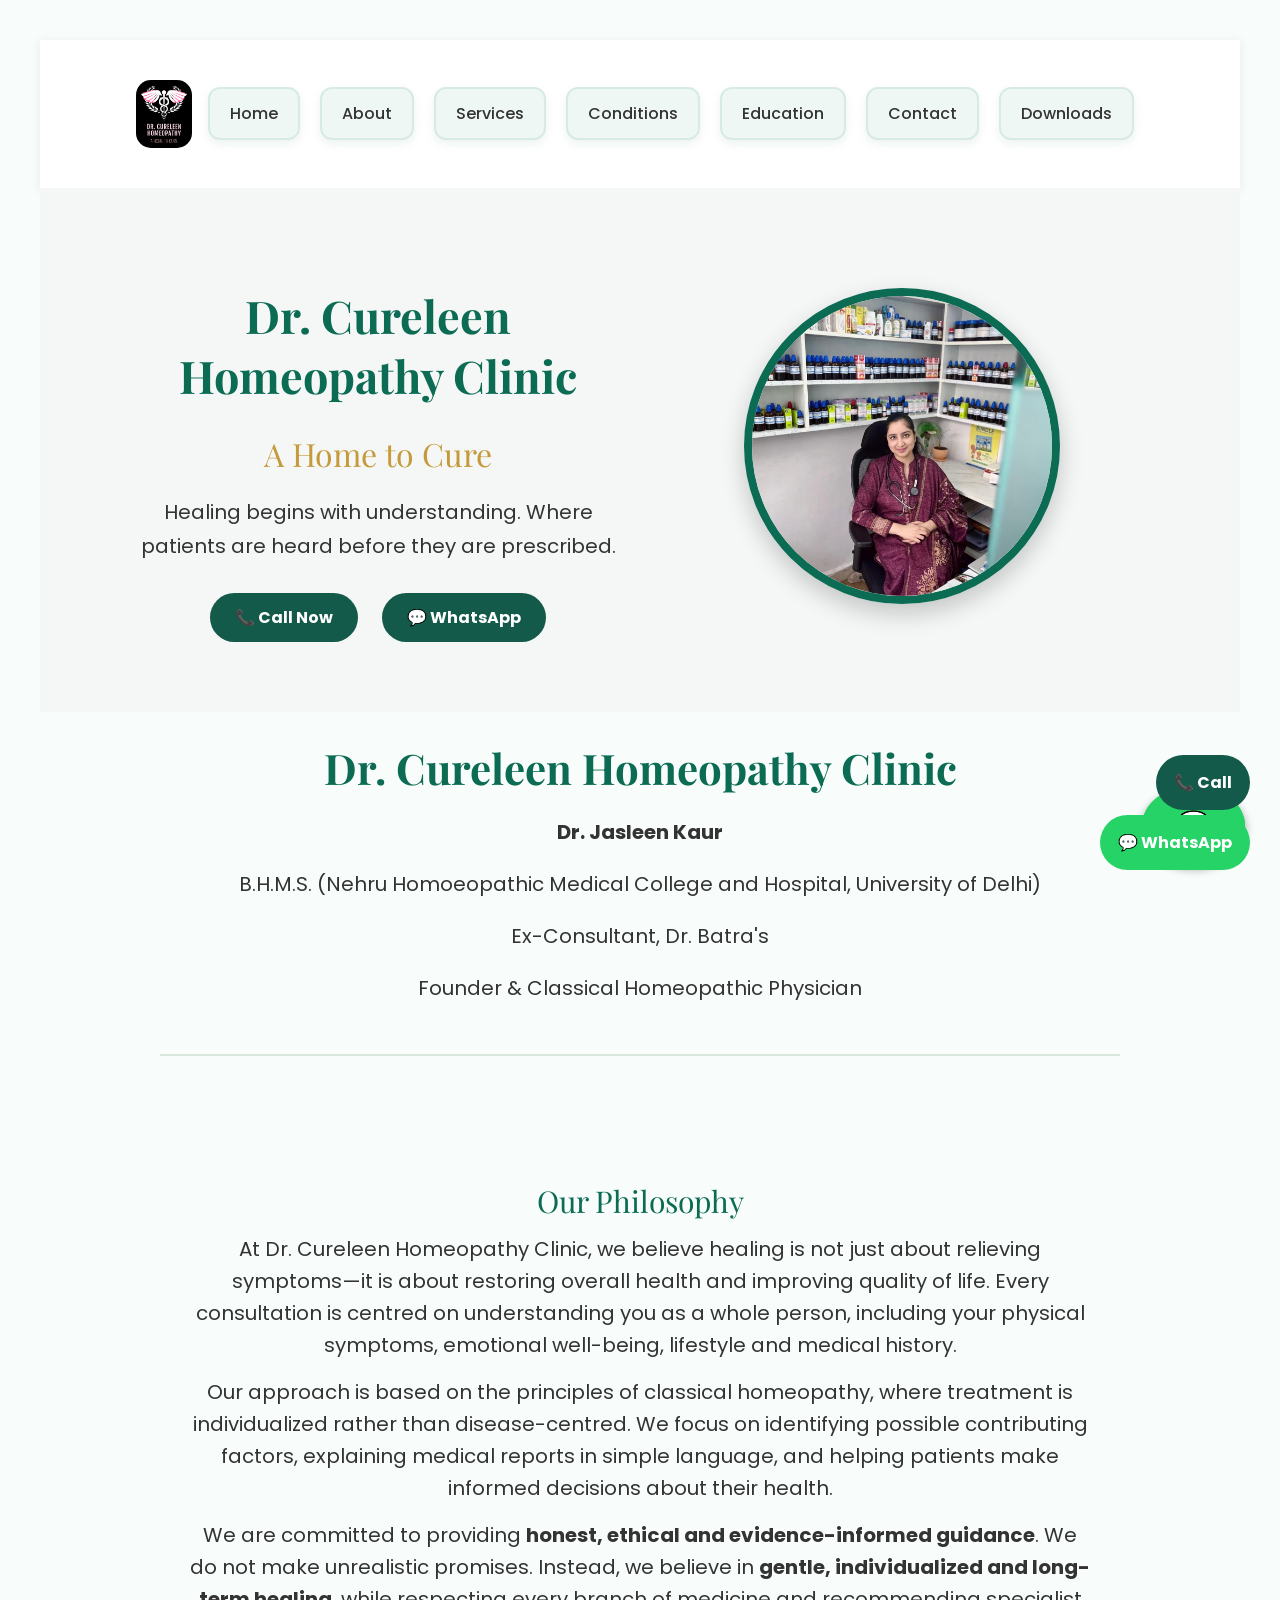
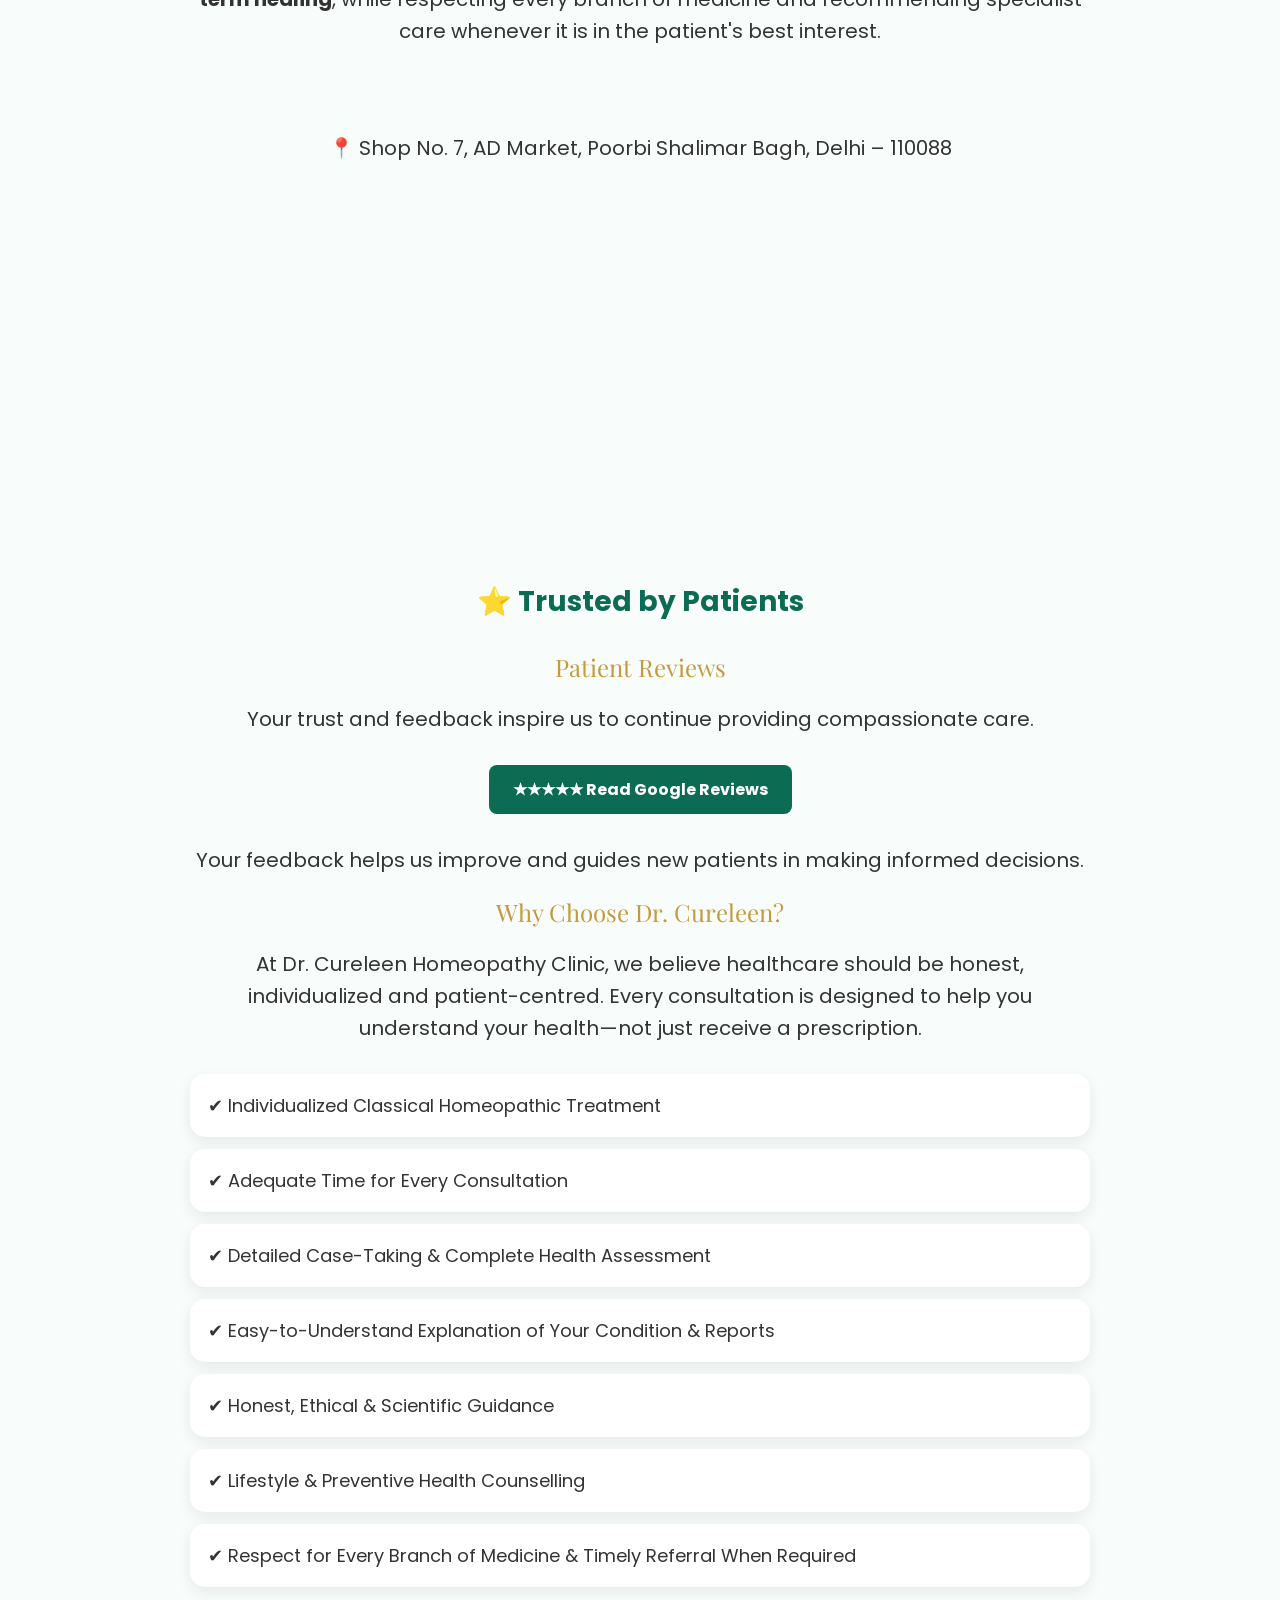
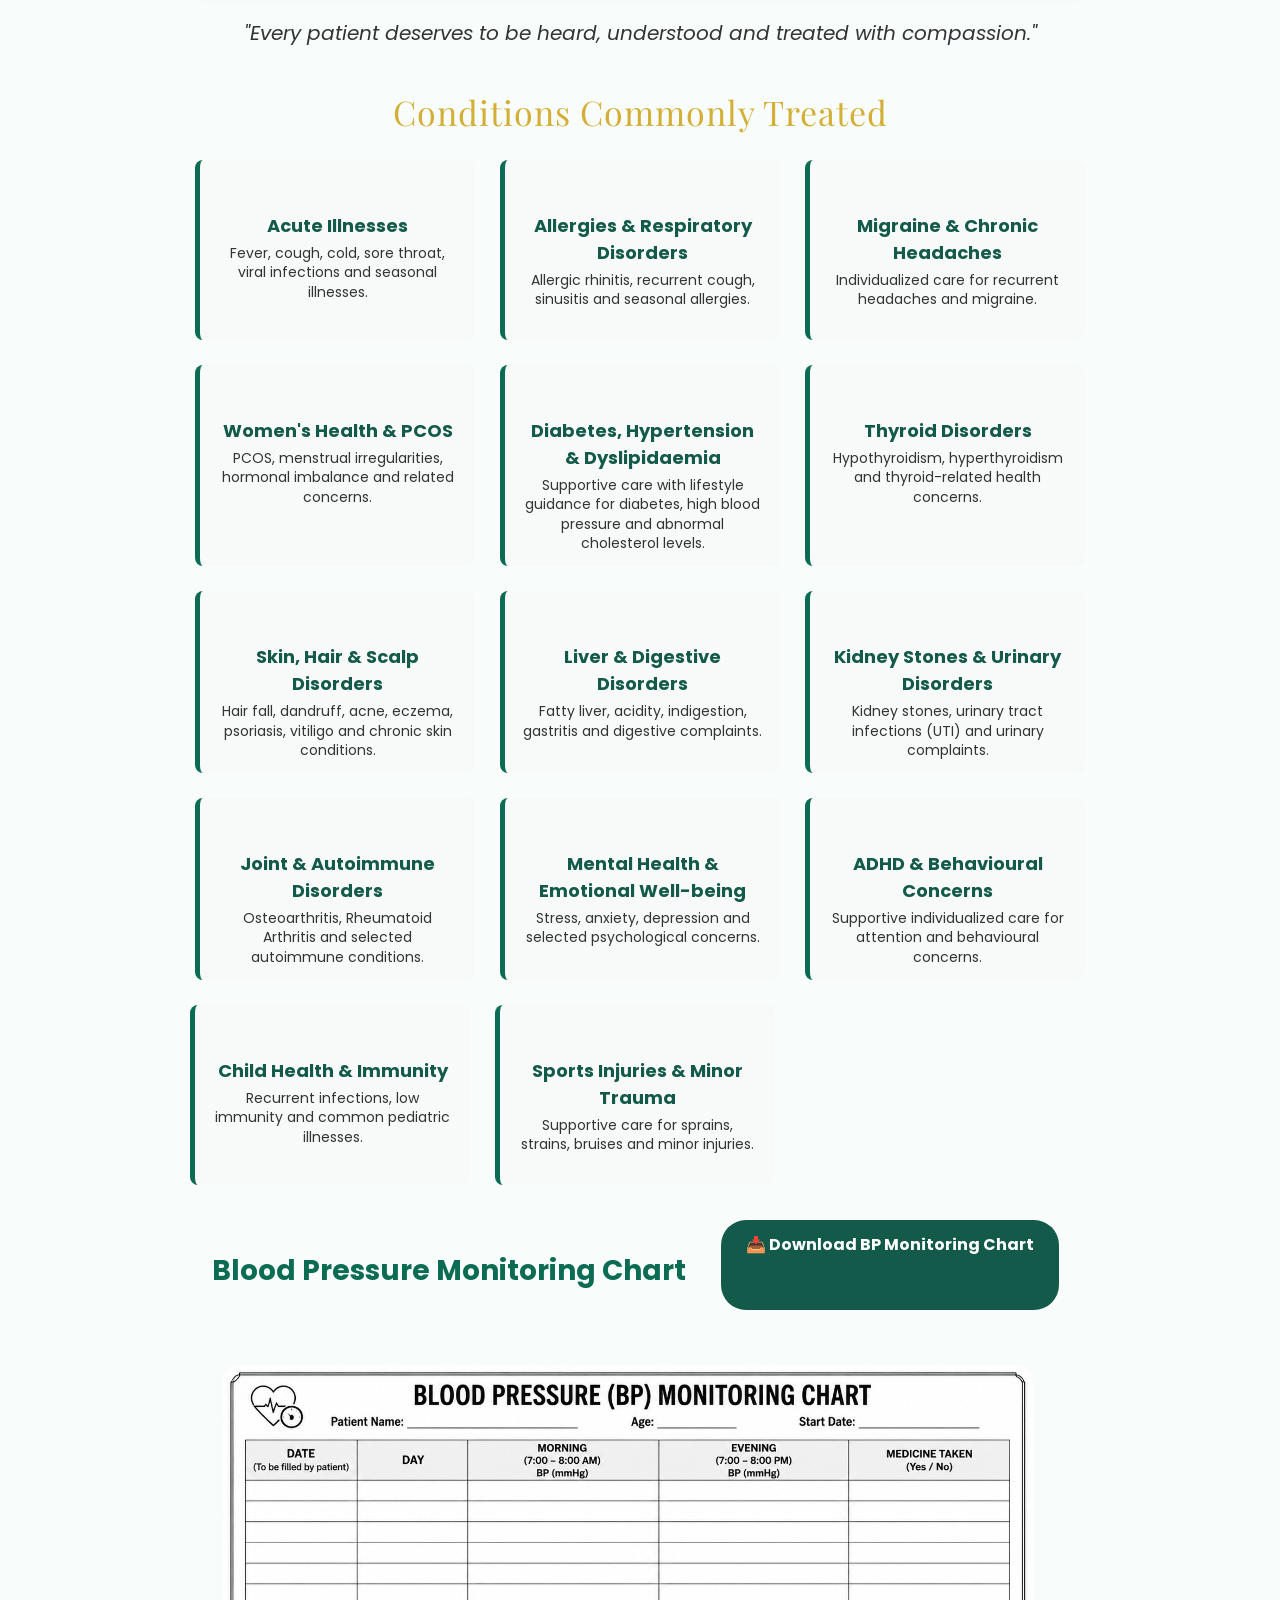
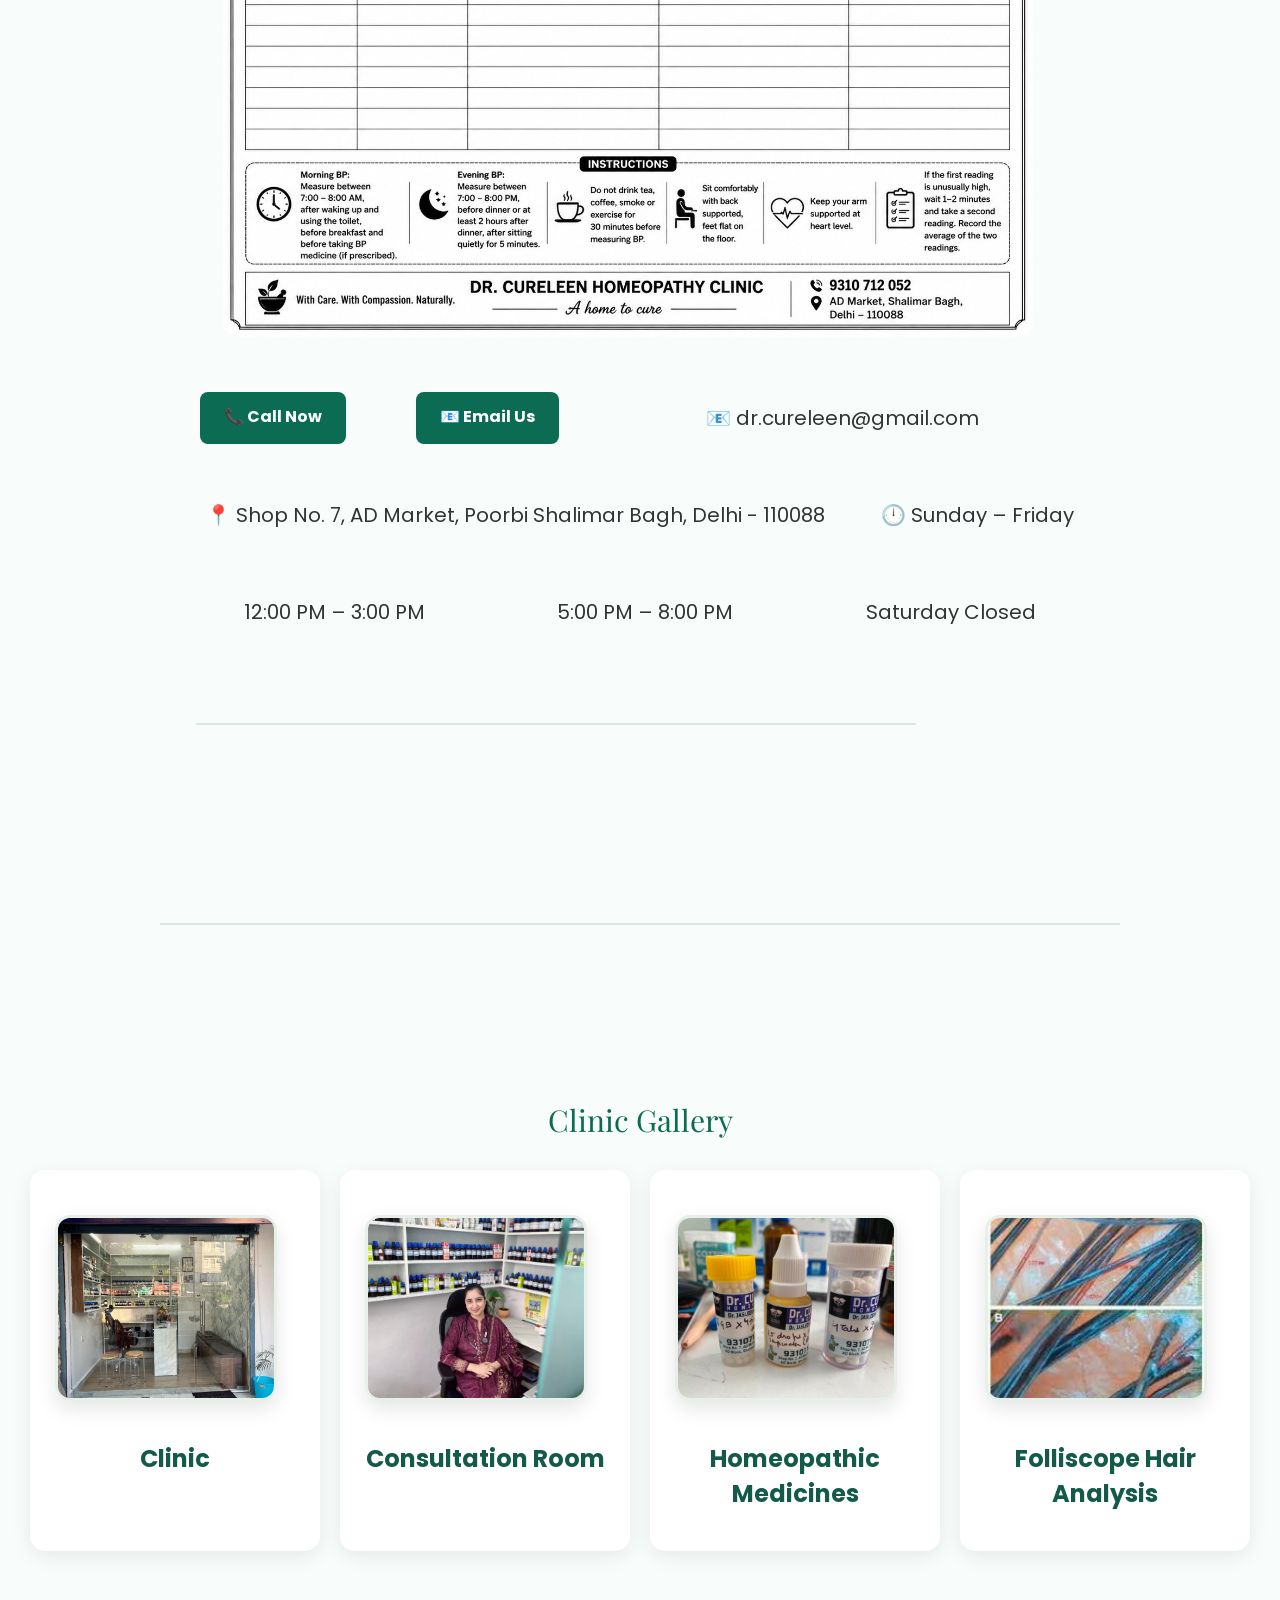
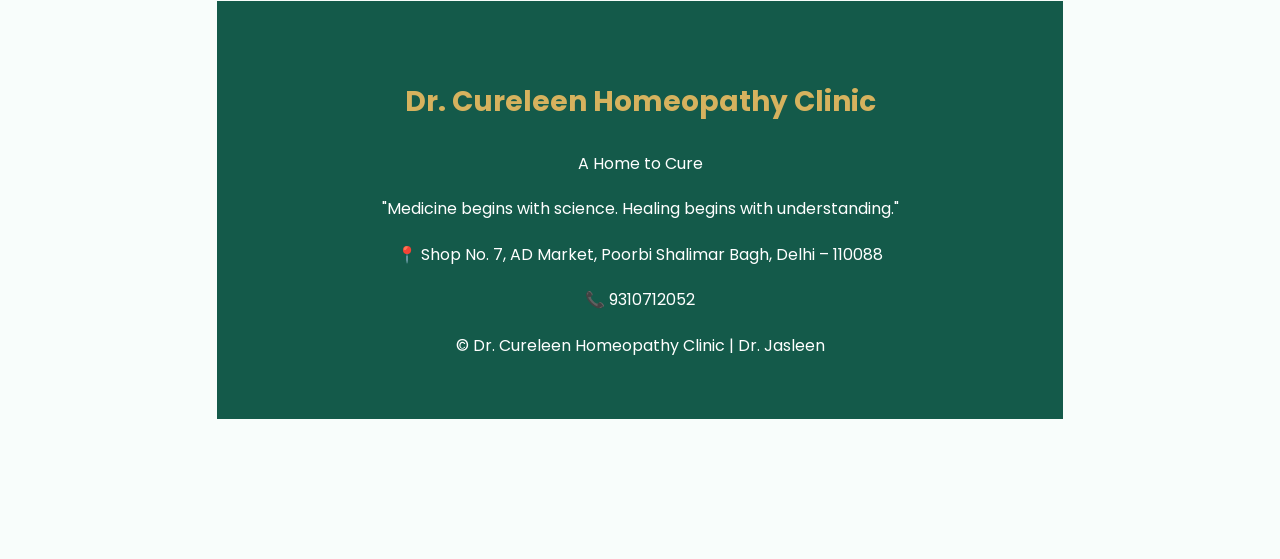
==== commit 56a61cfb: "Update index.html" ====
--- a/index.html
+++ b/index.html
@@ -176,7 +176,9 @@
 "Every patient deserves to be heard, understood and treated with compassion."
 </p>
 <div></div>
-<h2>CONDITIONS COMMONLY TREATED</h2>
+<h2 style="color:#d4af37; text-align:center; font-family:'Playfair Display', serif; font-size:34px; margin-top:40px; margin-bottom:15px; letter-spacing:1px;">
+Conditions Commonly Treated
+</h2>
 <div class="condition-cards">
 
 <div class="card">
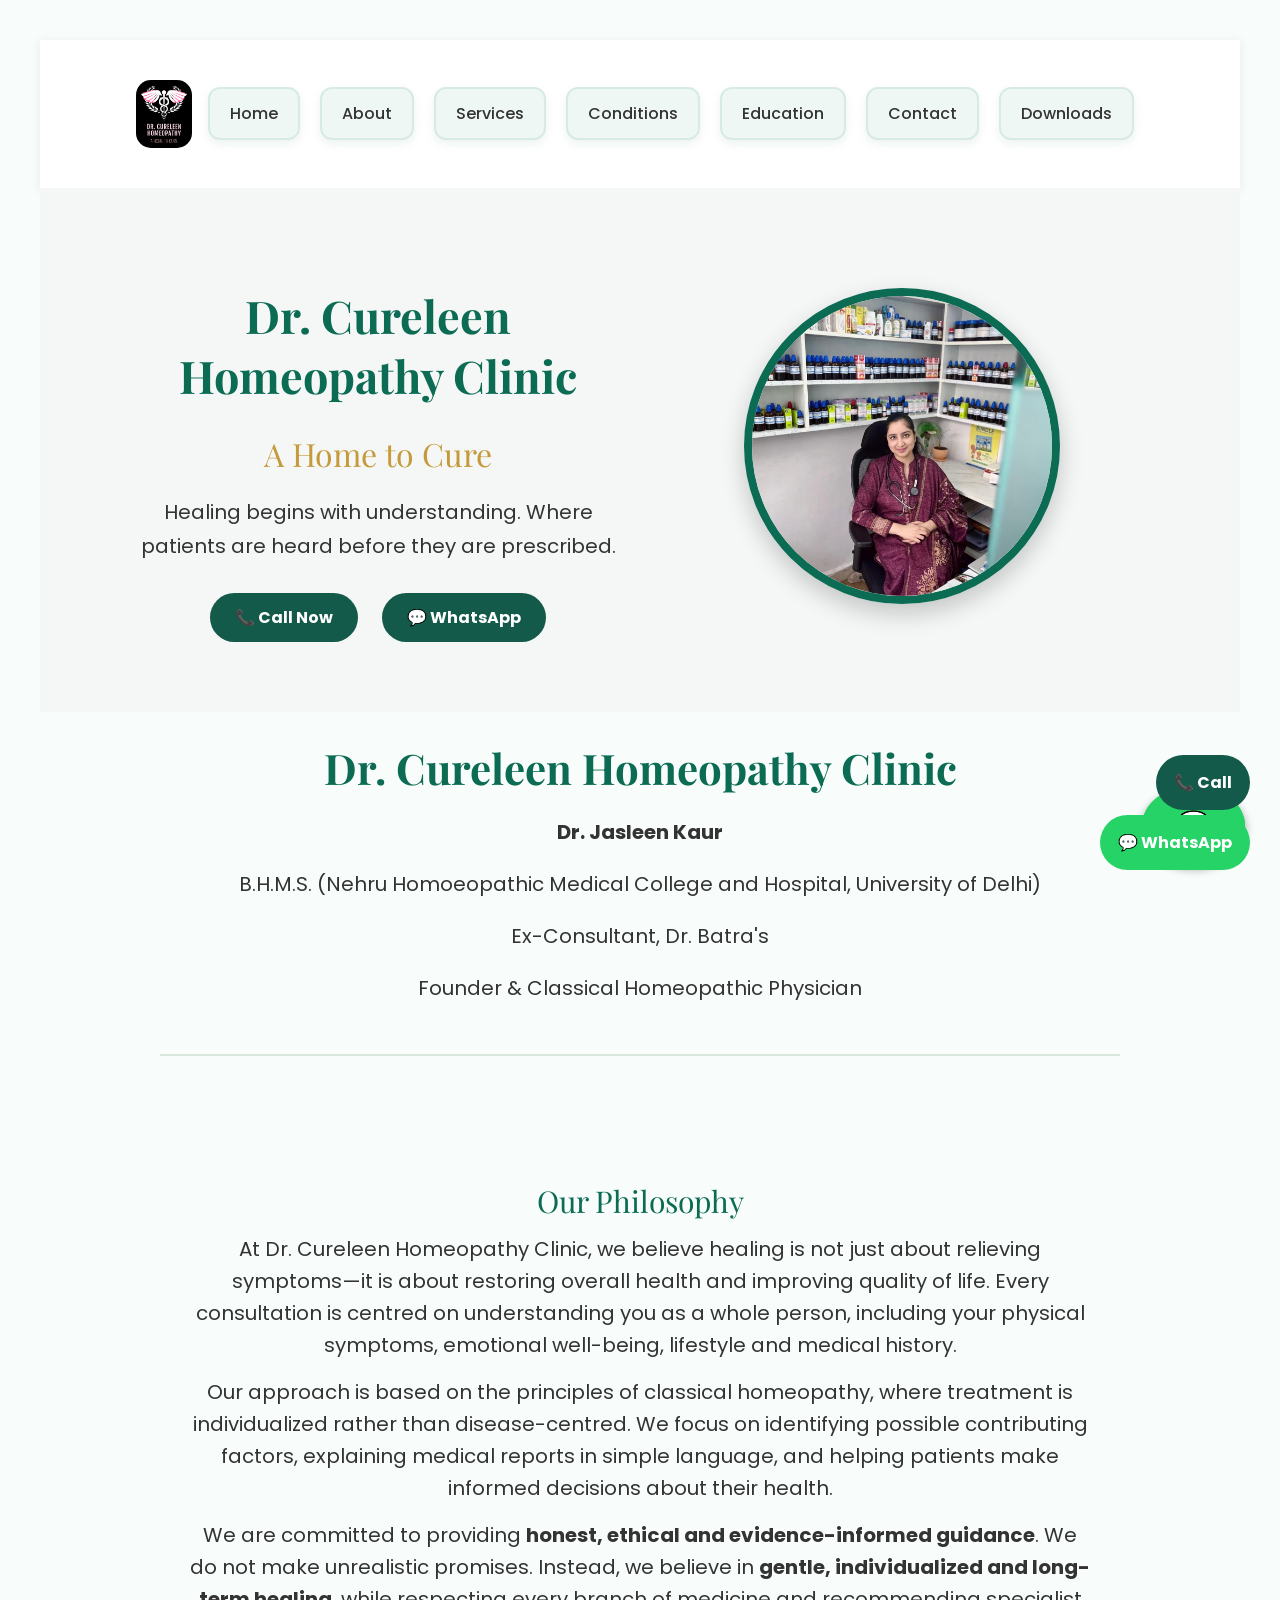
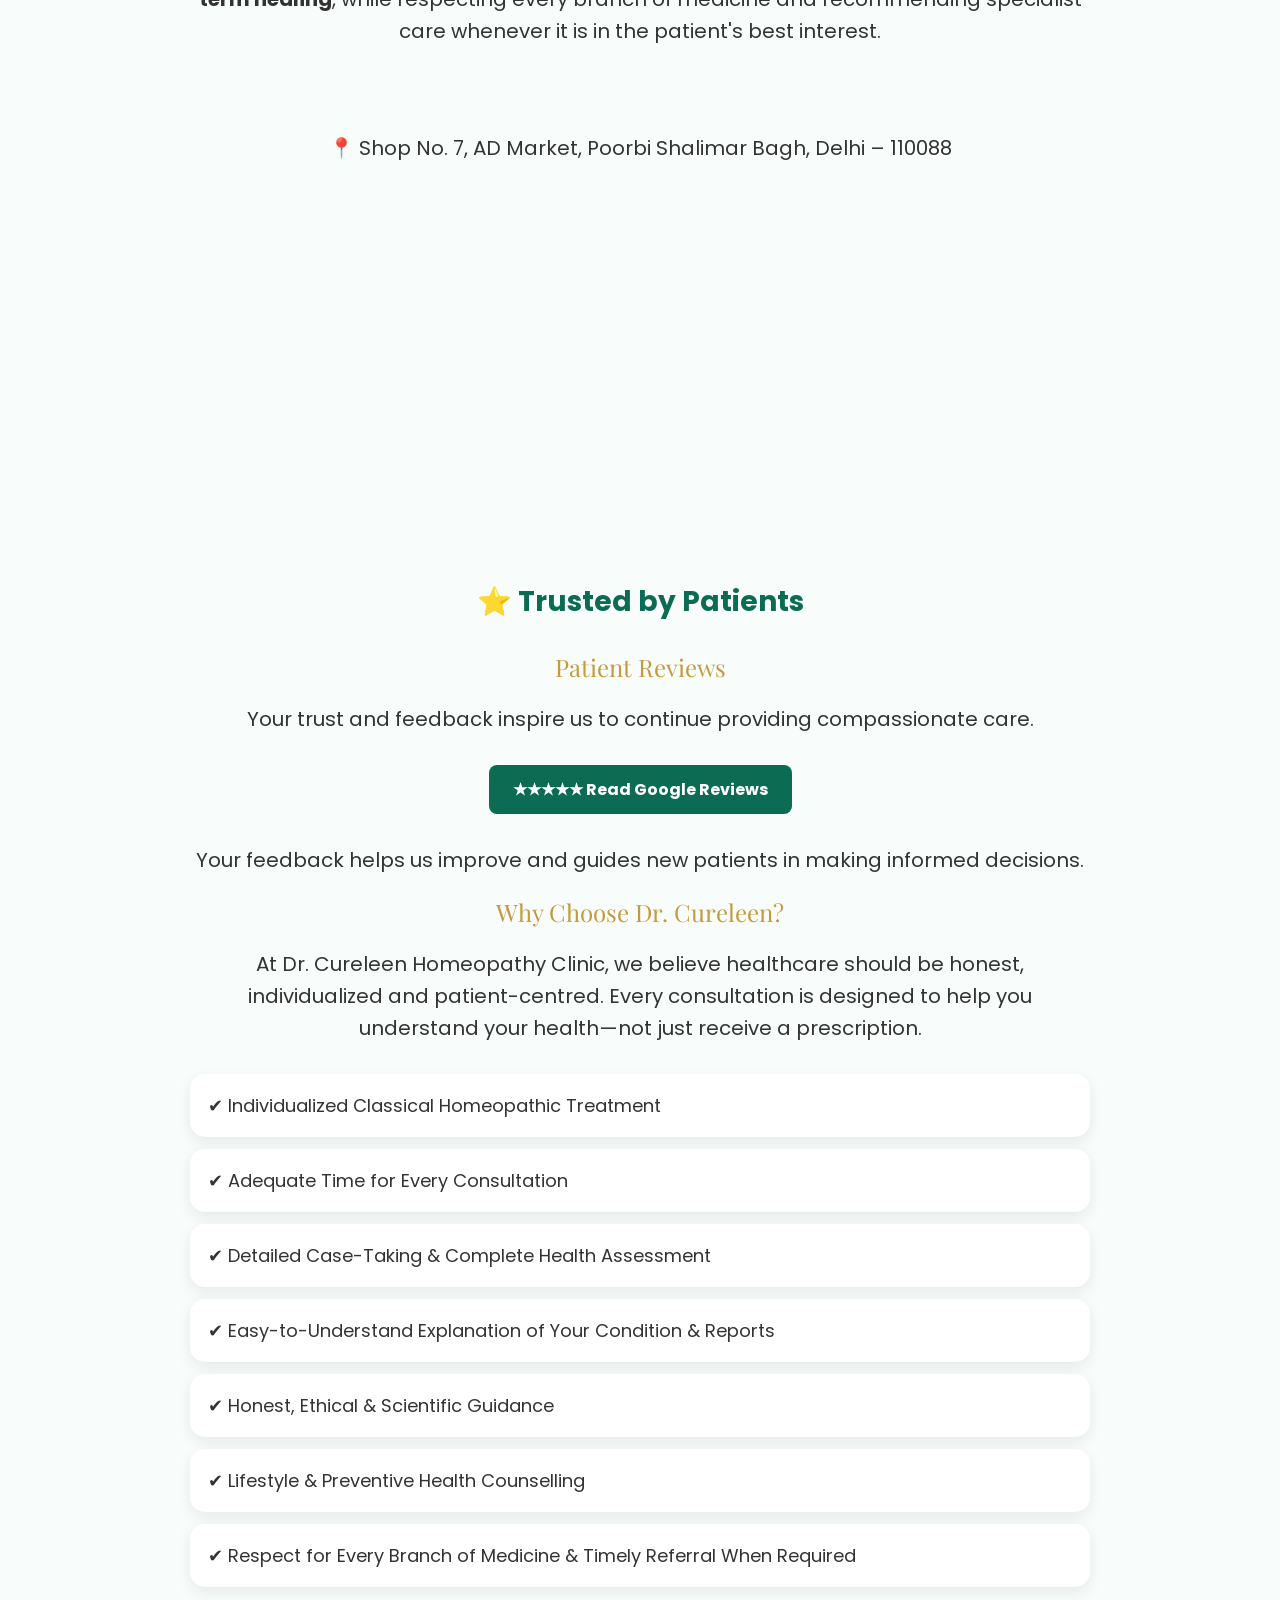
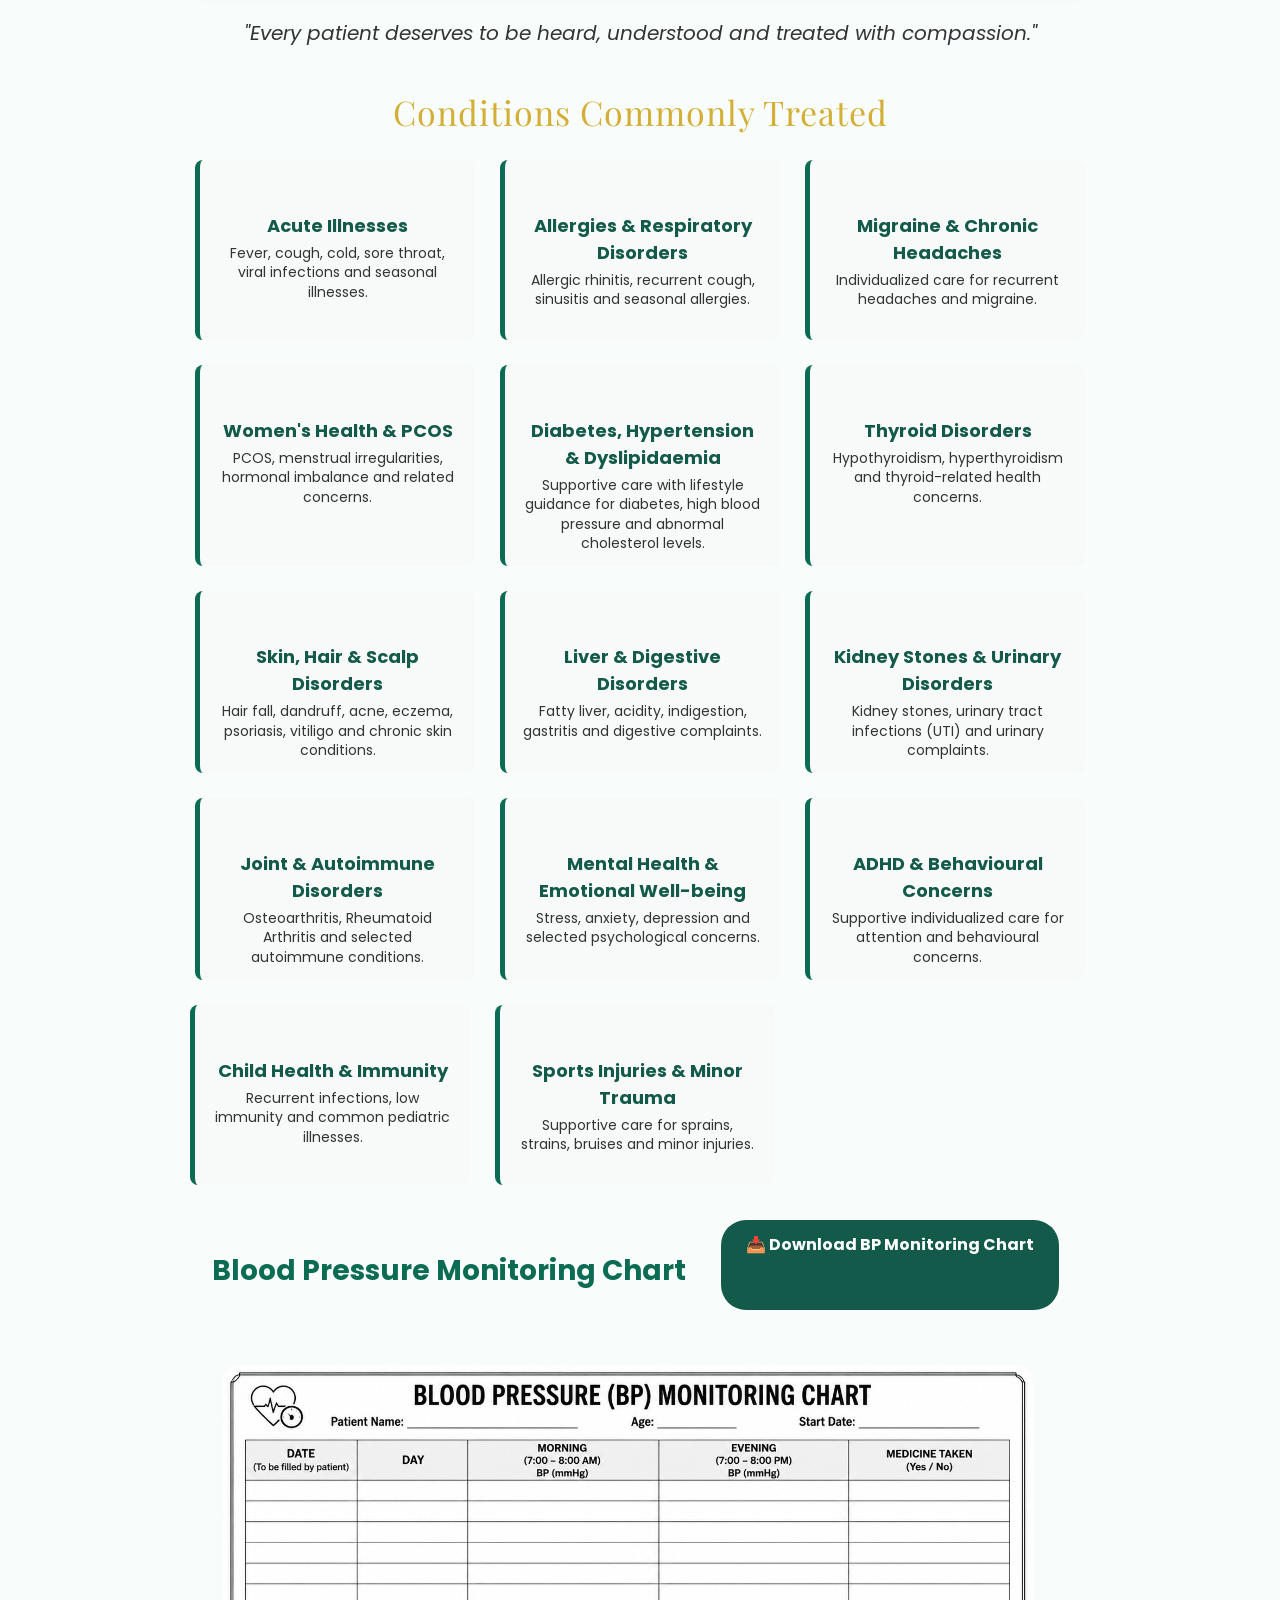
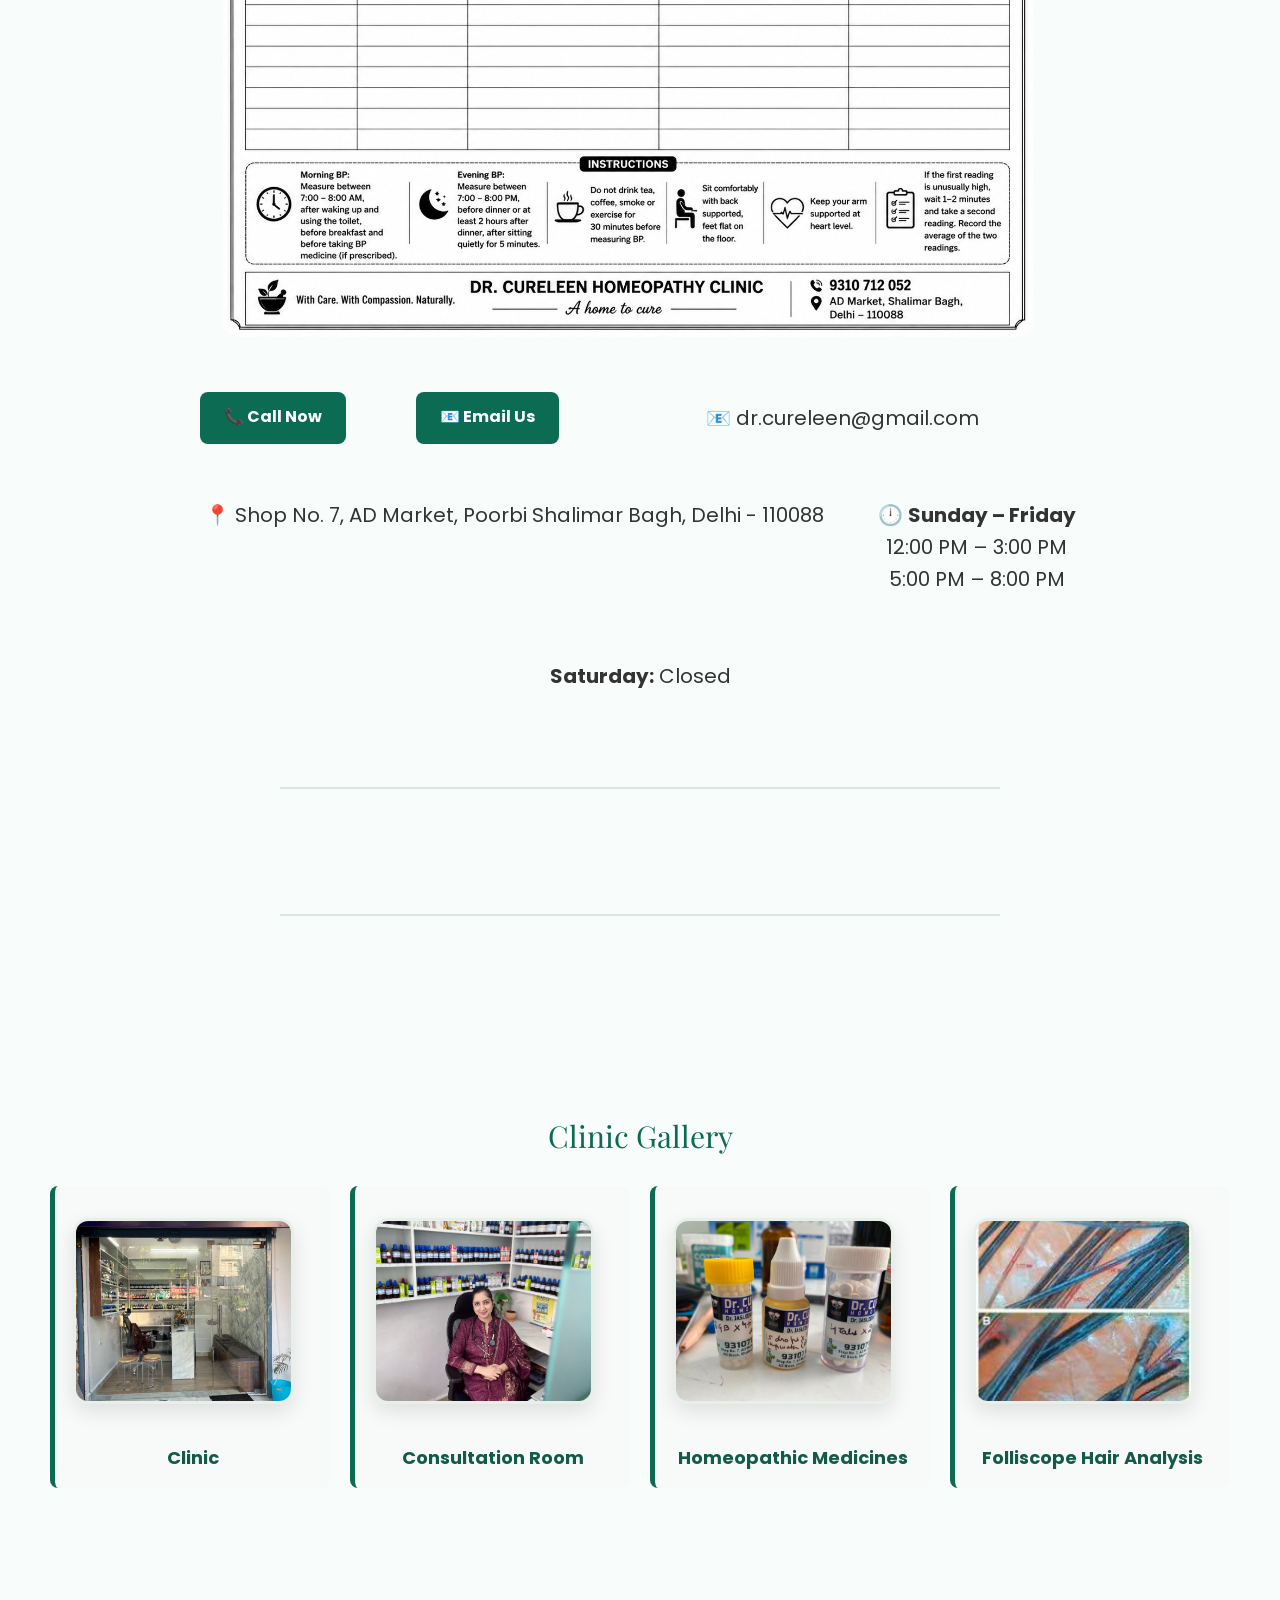
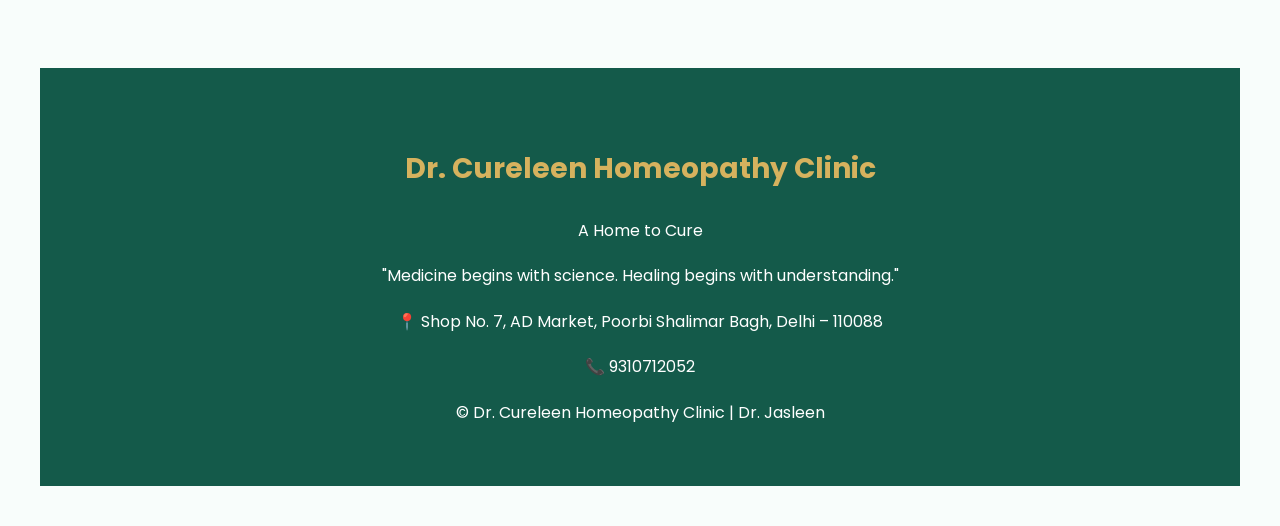
==== commit ac723bc2: "Update index.html" ====
--- a/index.html
+++ b/index.html
@@ -175,10 +175,13 @@
 <p style="text-align:center; font-style:italic; margin-top:25px;">
 "Every patient deserves to be heard, understood and treated with compassion."
 </p>
-<div></div>
+    
+<div>
 <h2 style="color:#d4af37; text-align:center; font-family:'Playfair Display', serif; font-size:34px; margin-top:40px; margin-bottom:15px; letter-spacing:1px;">
 Conditions Commonly Treated
 </h2>
+</div>
+    
 <div class="condition-cards">
 
 <div class="card">
@@ -301,24 +304,19 @@
 <br><br>
 
 <a href="mailto:dr.cureleen@gmail.com">📧 Email Us</a>
-
 <p>📧 dr.cureleen@gmail.com</p>
 
 <p>📍 Shop No. 7, AD Market, Poorbi Shalimar Bagh, Delhi - 110088</p>
 
-<p>🕛 Sunday – Friday</p>
-
-<p>12:00 PM – 3:00 PM</p>
-
-<p>5:00 PM – 8:00 PM</p>
-
-<p>Saturday Closed</p>
+<p>
+🕛 <strong>Sunday – Friday</strong><br>
+12:00 PM – 3:00 PM<br>
+5:00 PM – 8:00 PM
+</p>
+
+<p><strong>Saturday:</strong> Closed</p>
+
 <hr>
-<section>
-
-<section>
-
-</div>
 
 </section>
 
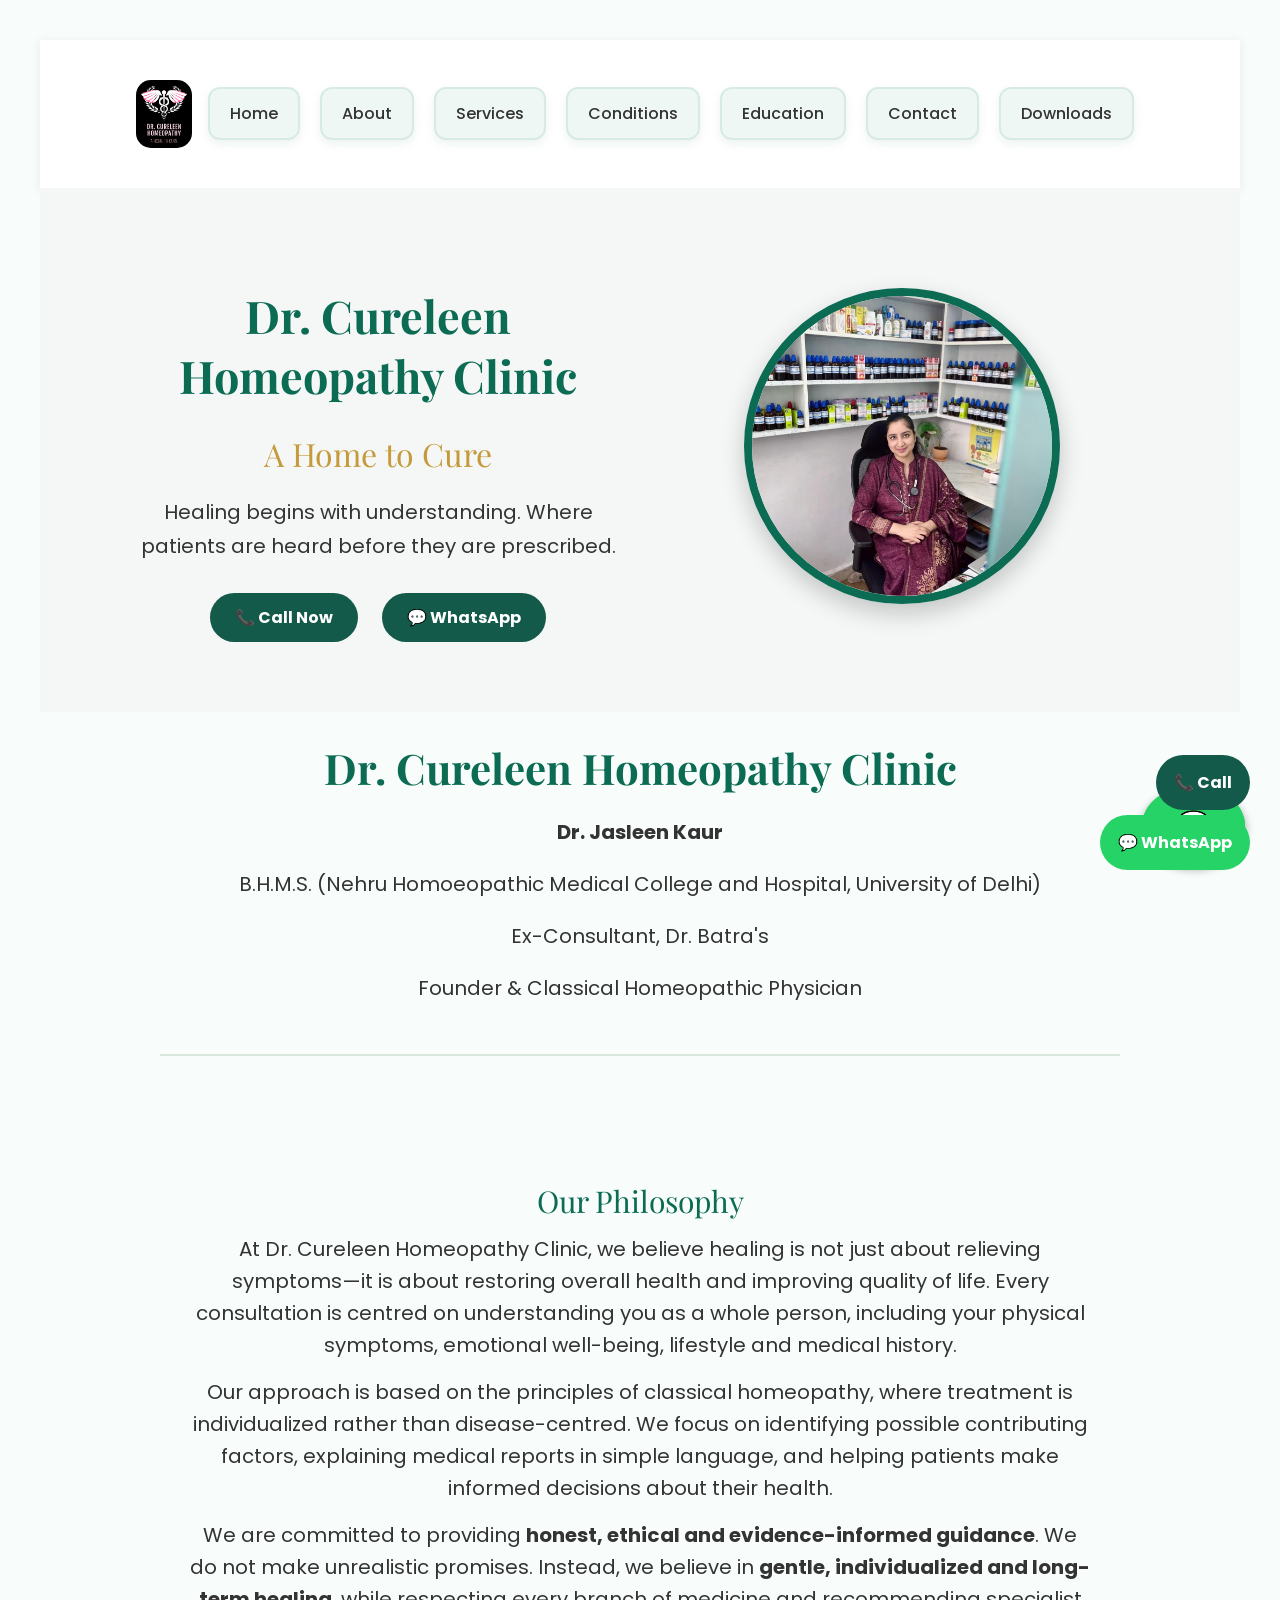
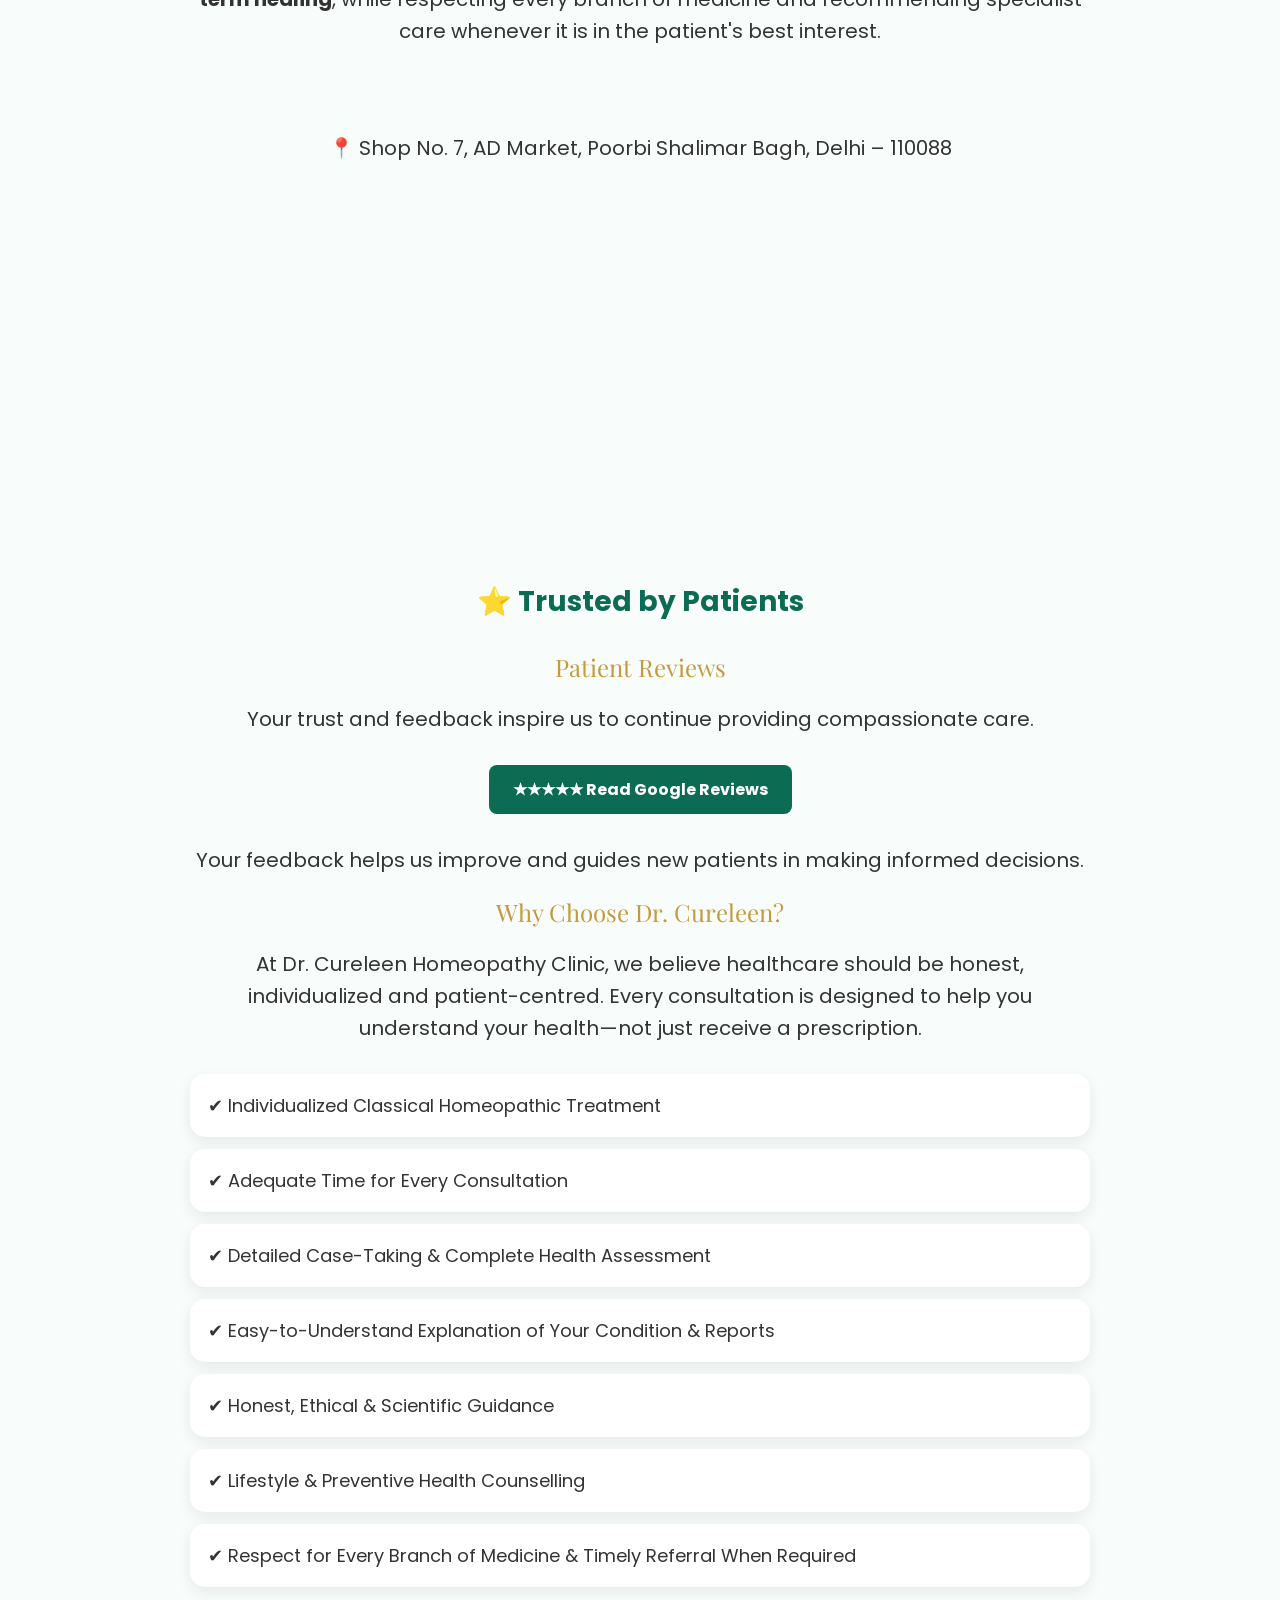
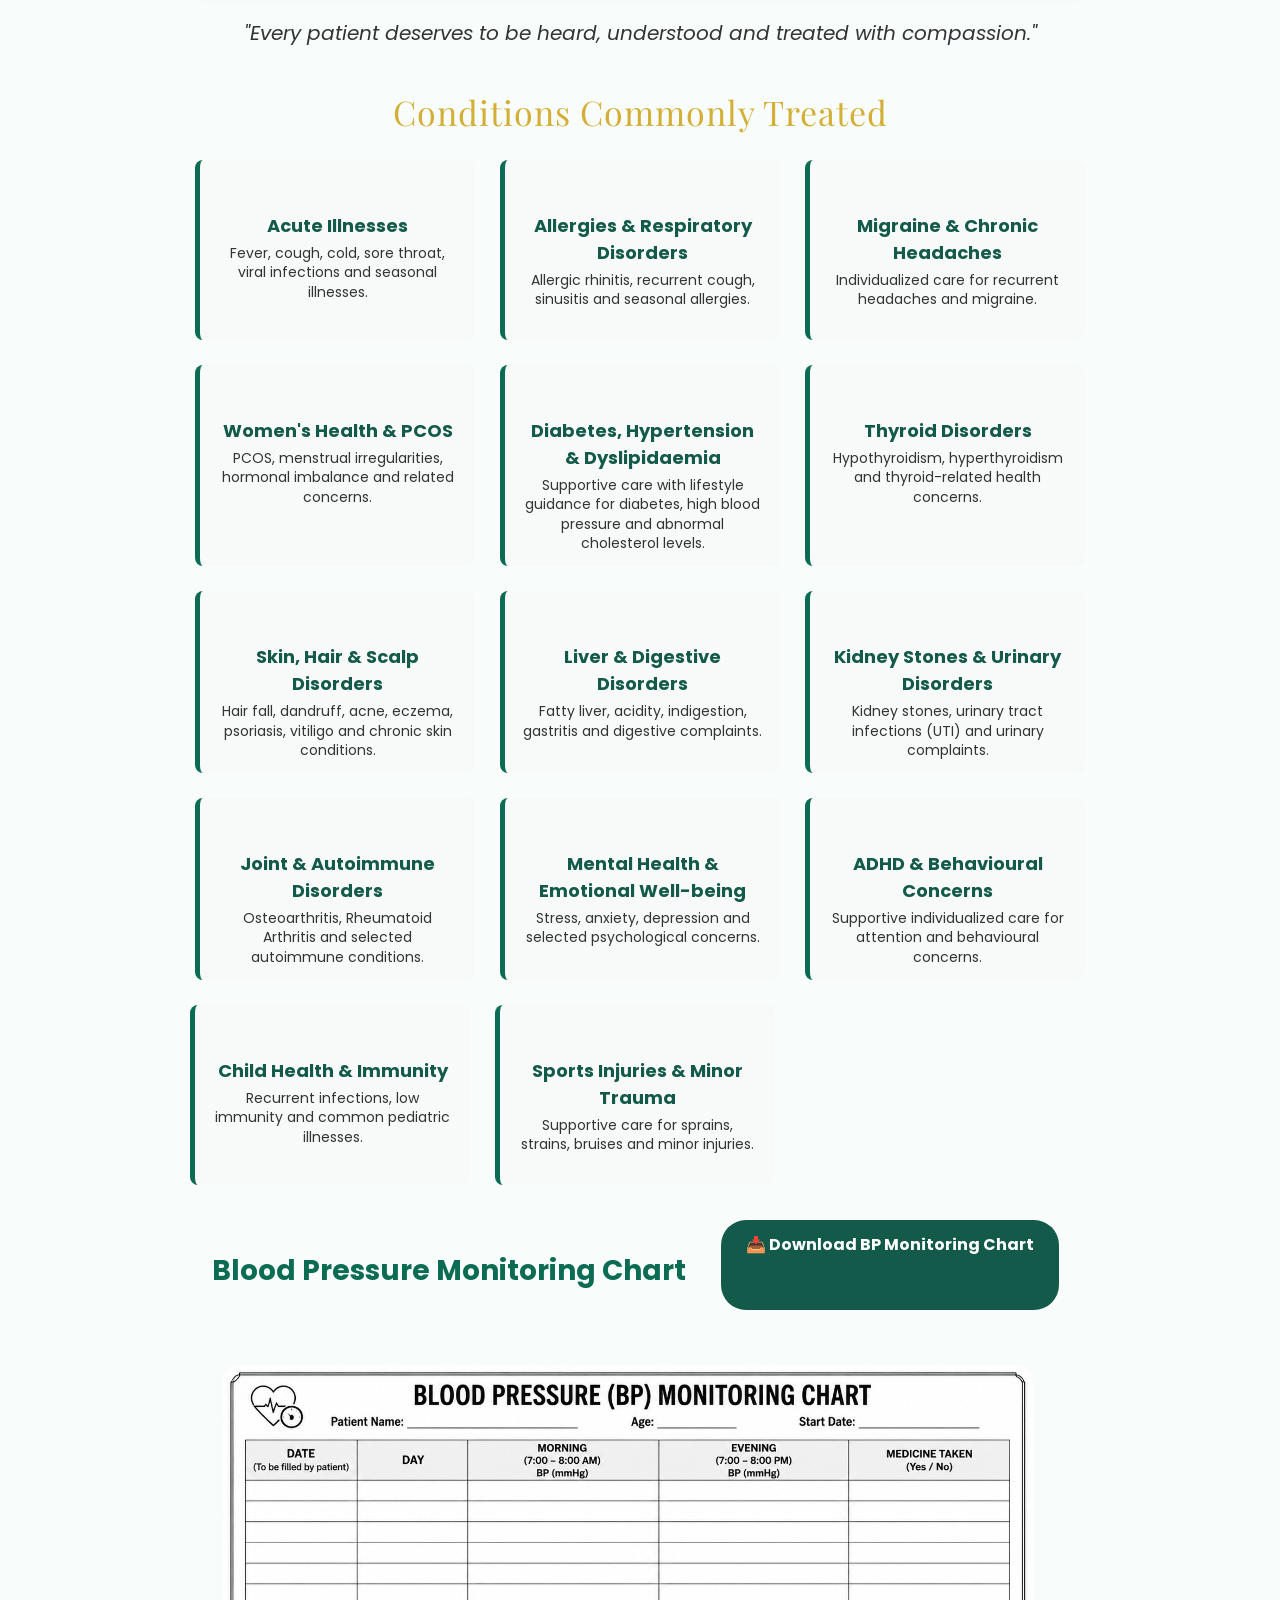
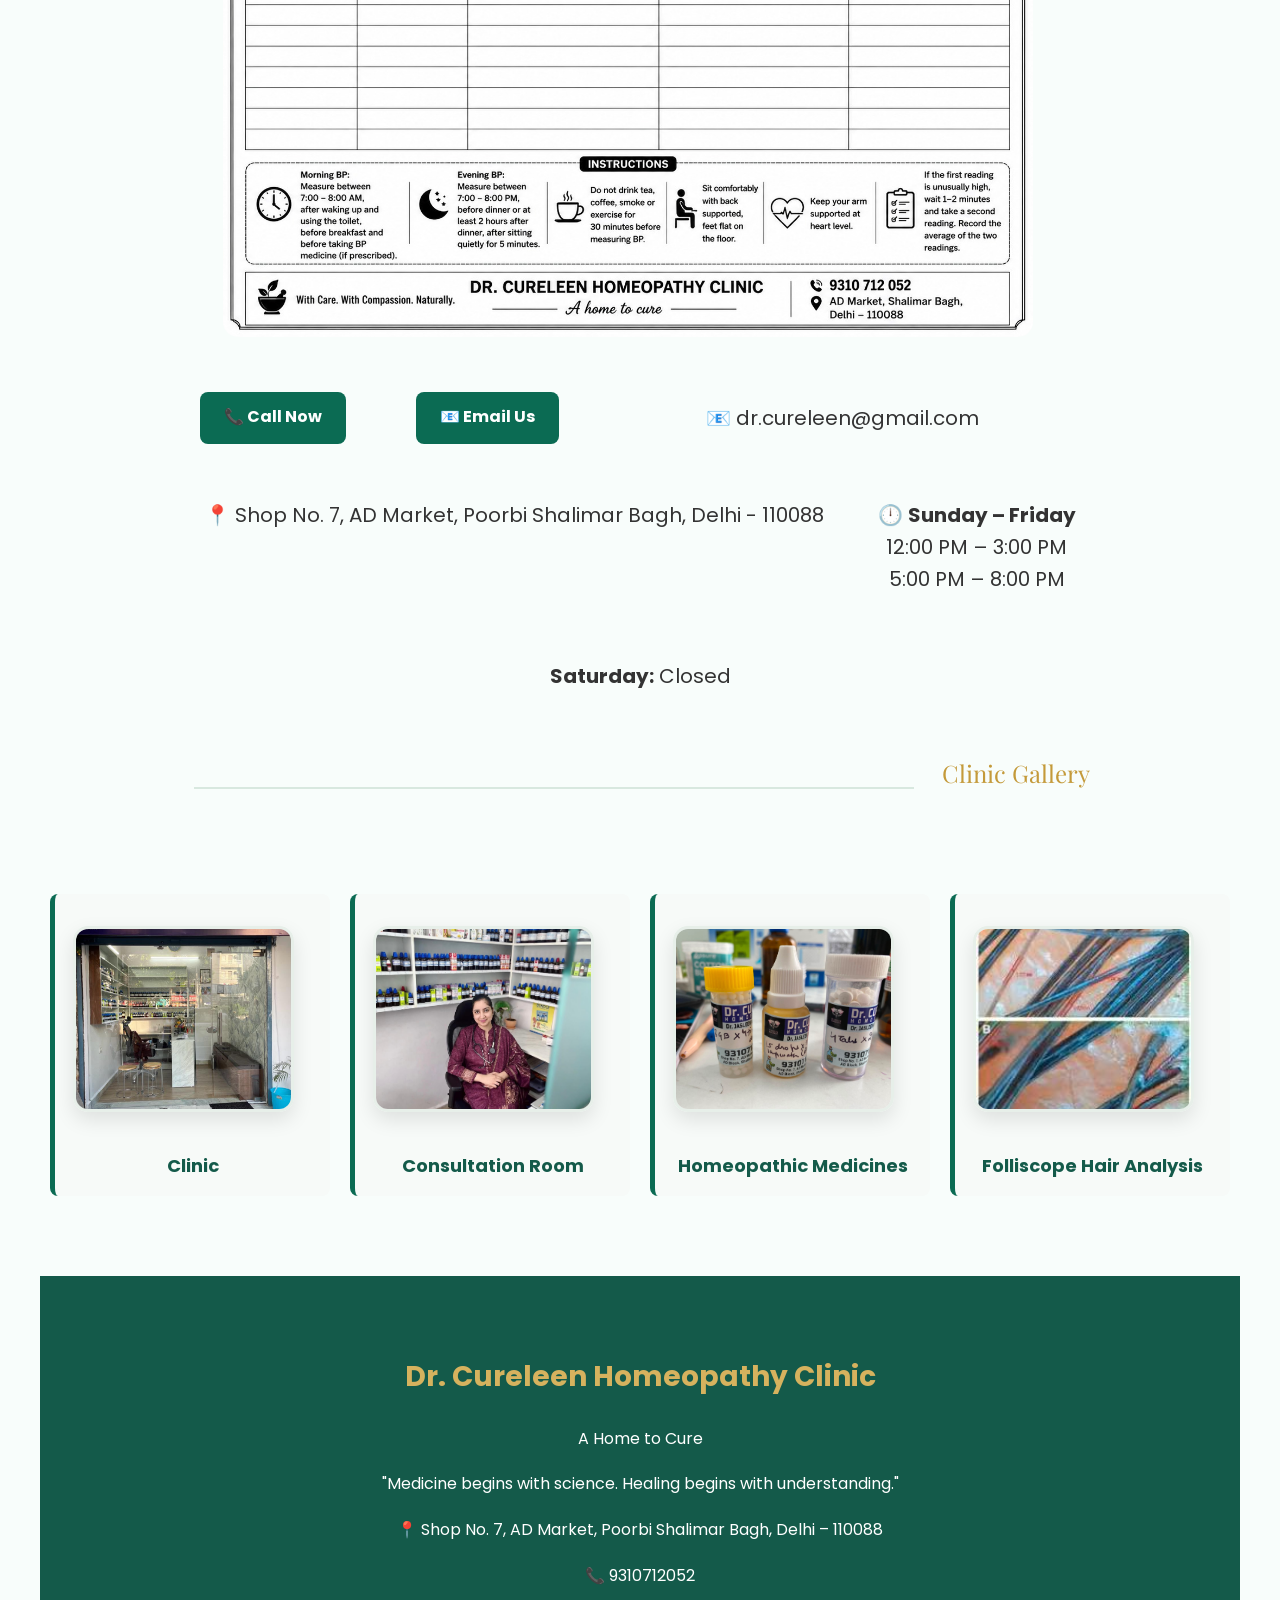
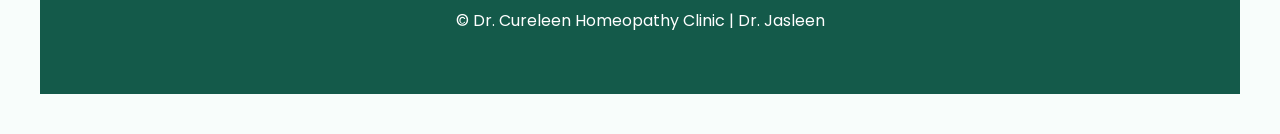
==== commit 096f8575: "Update index.html" ====
--- a/index.html
+++ b/index.html
@@ -320,11 +320,6 @@
 
 </section>
 
-
-<hr>
-<section>
-<section>
-
 <h2>Clinic Gallery</h2>
 
 <div class="cards">
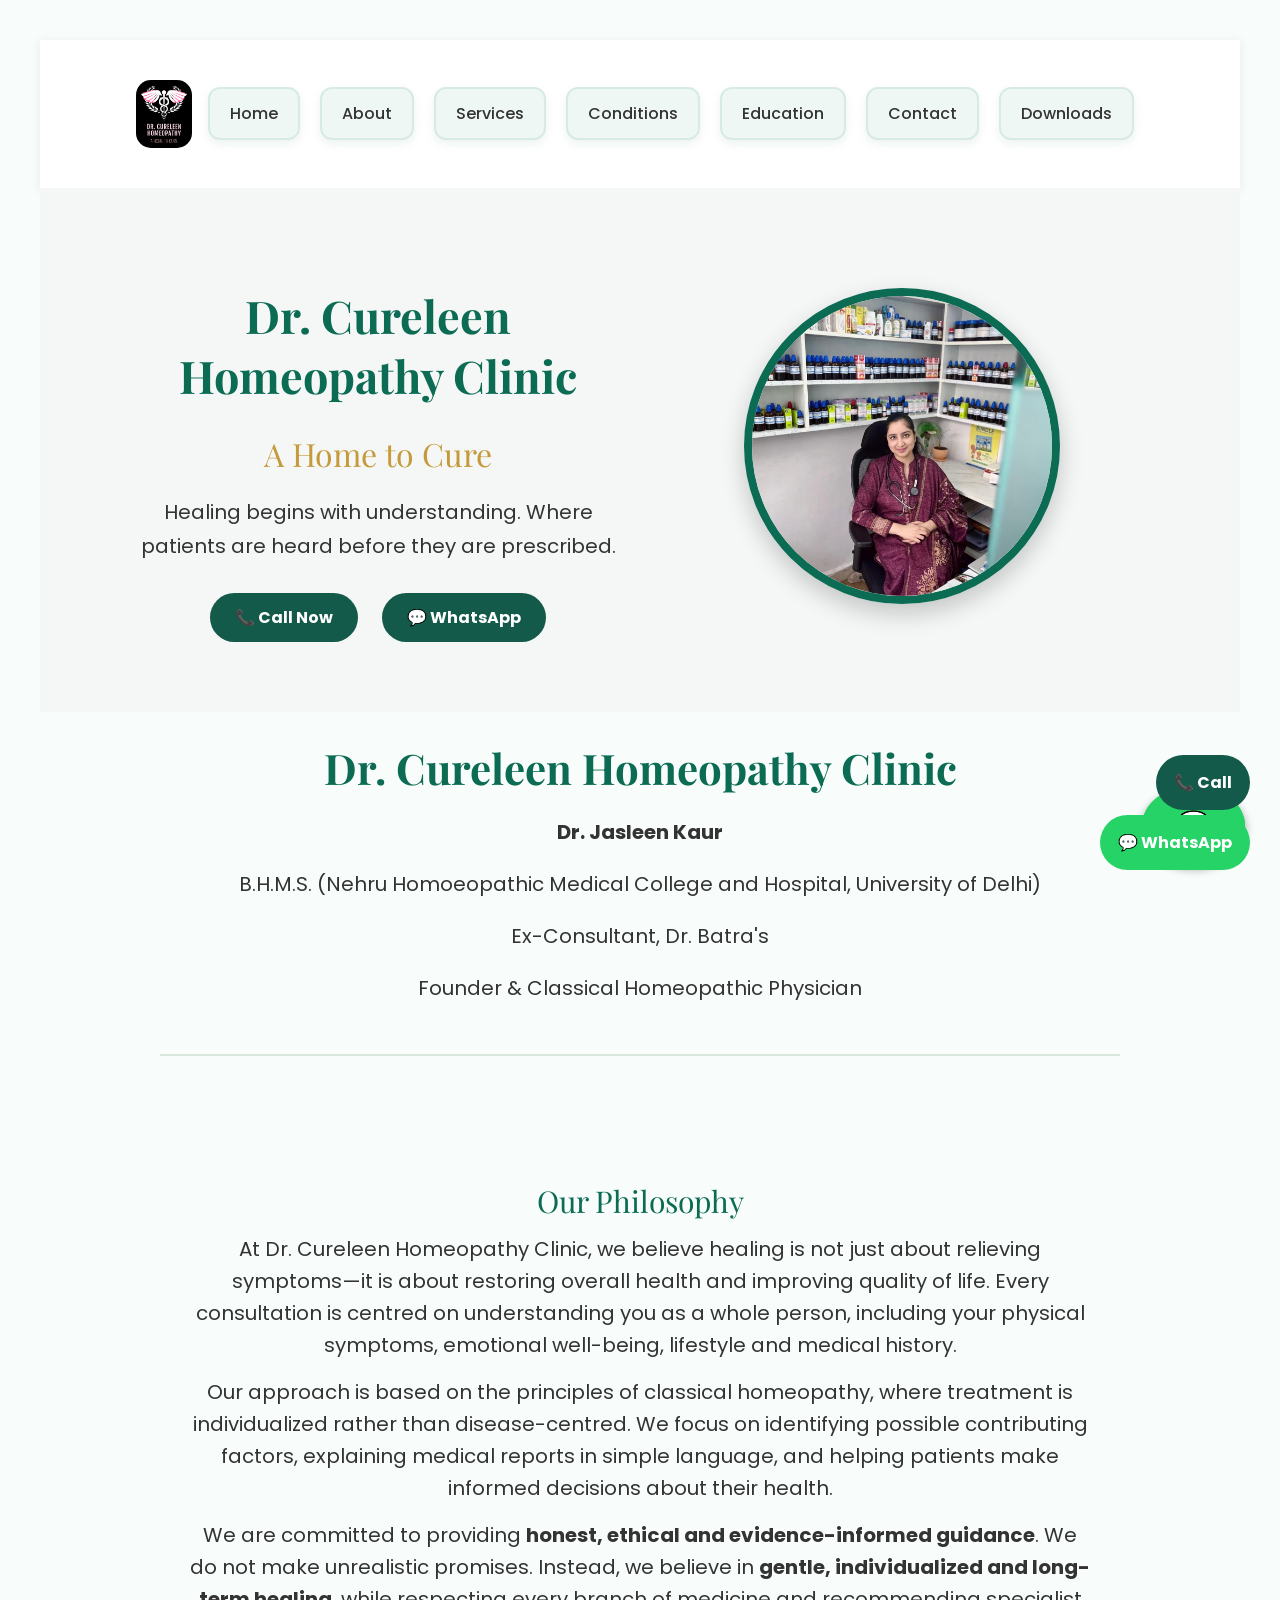
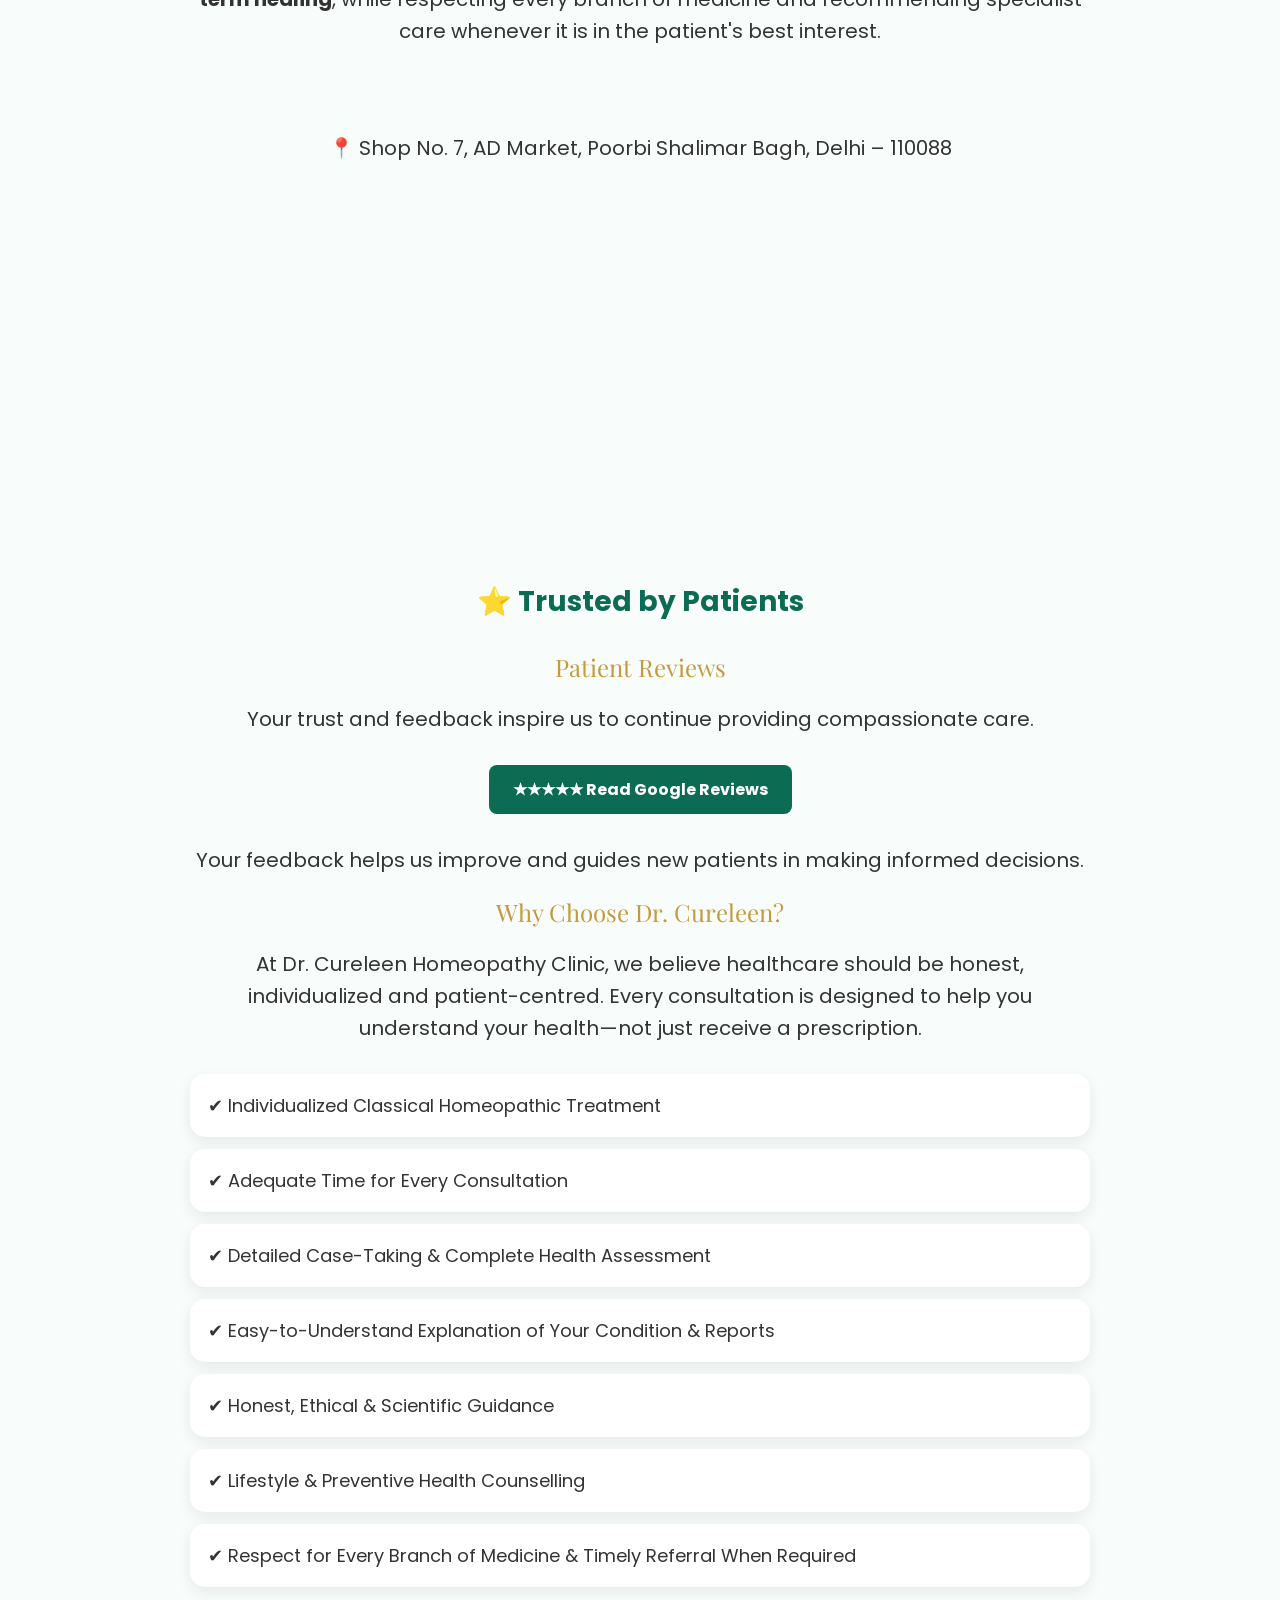
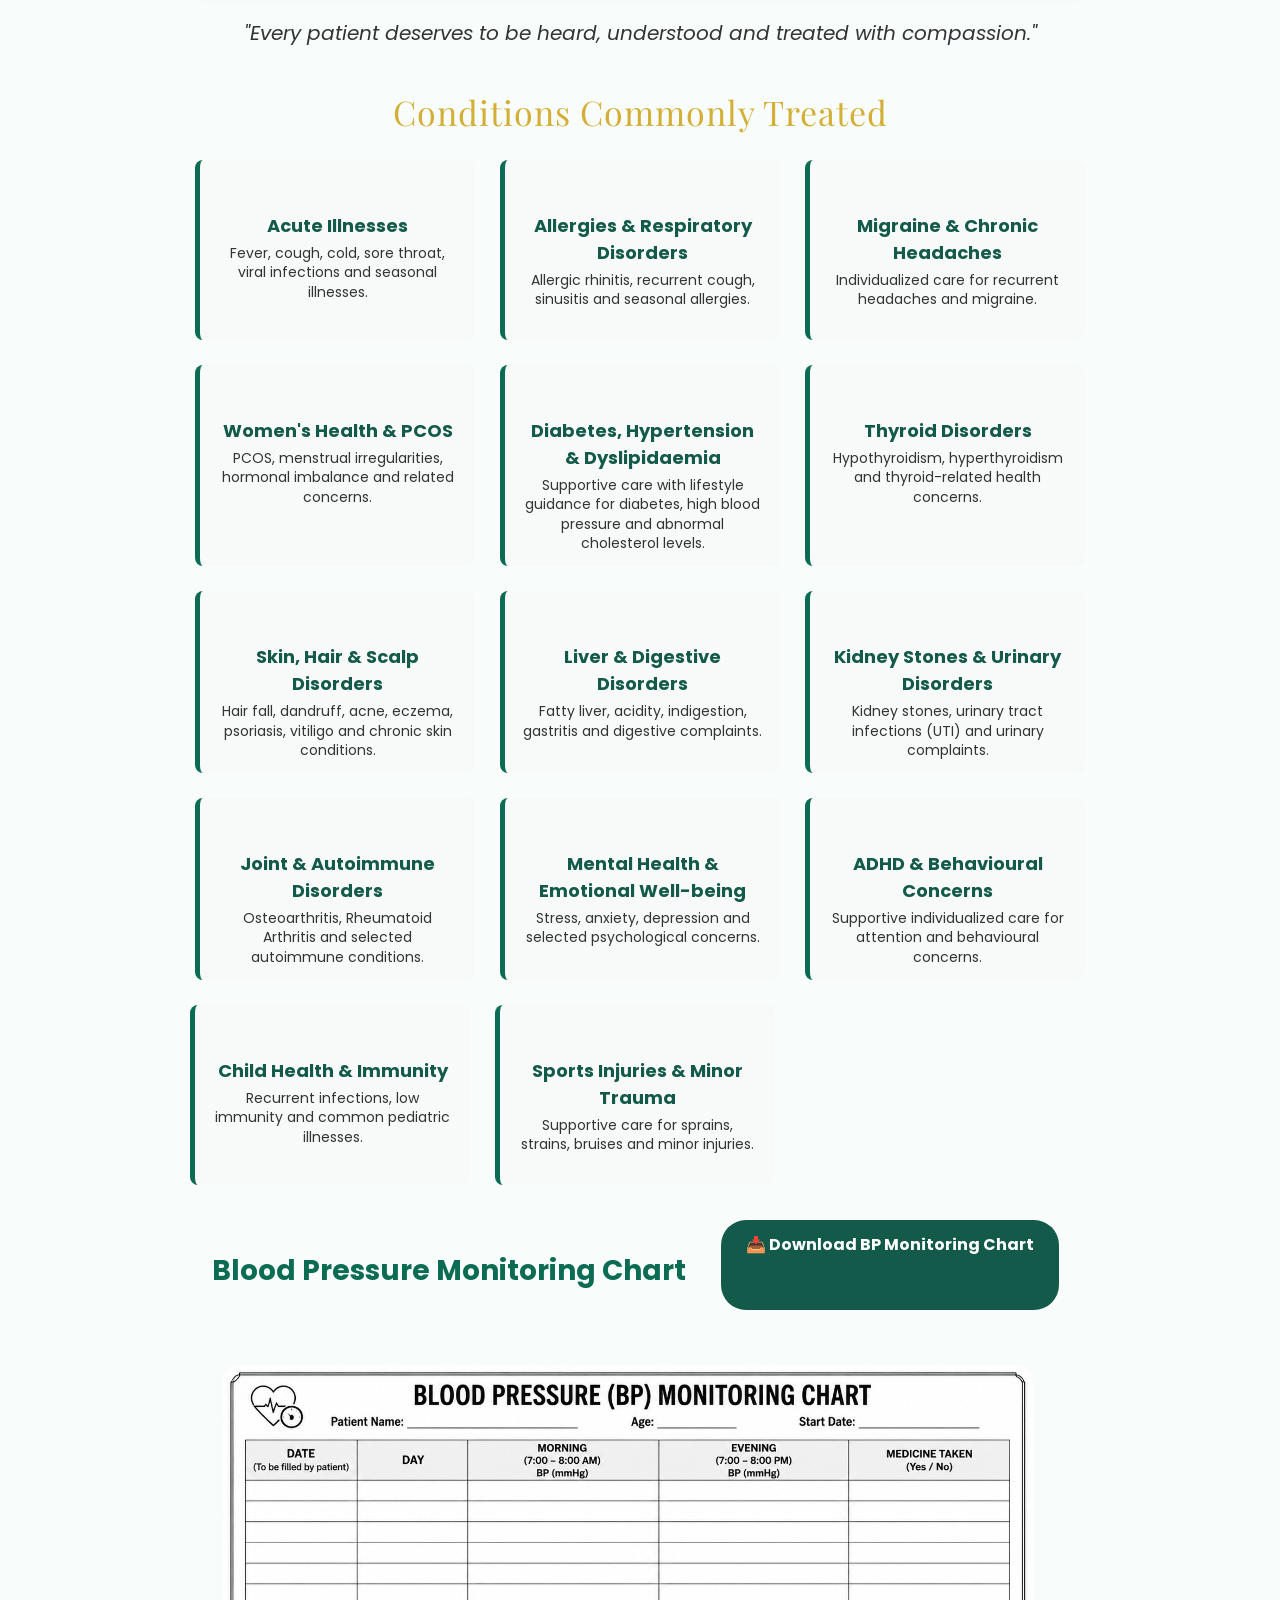
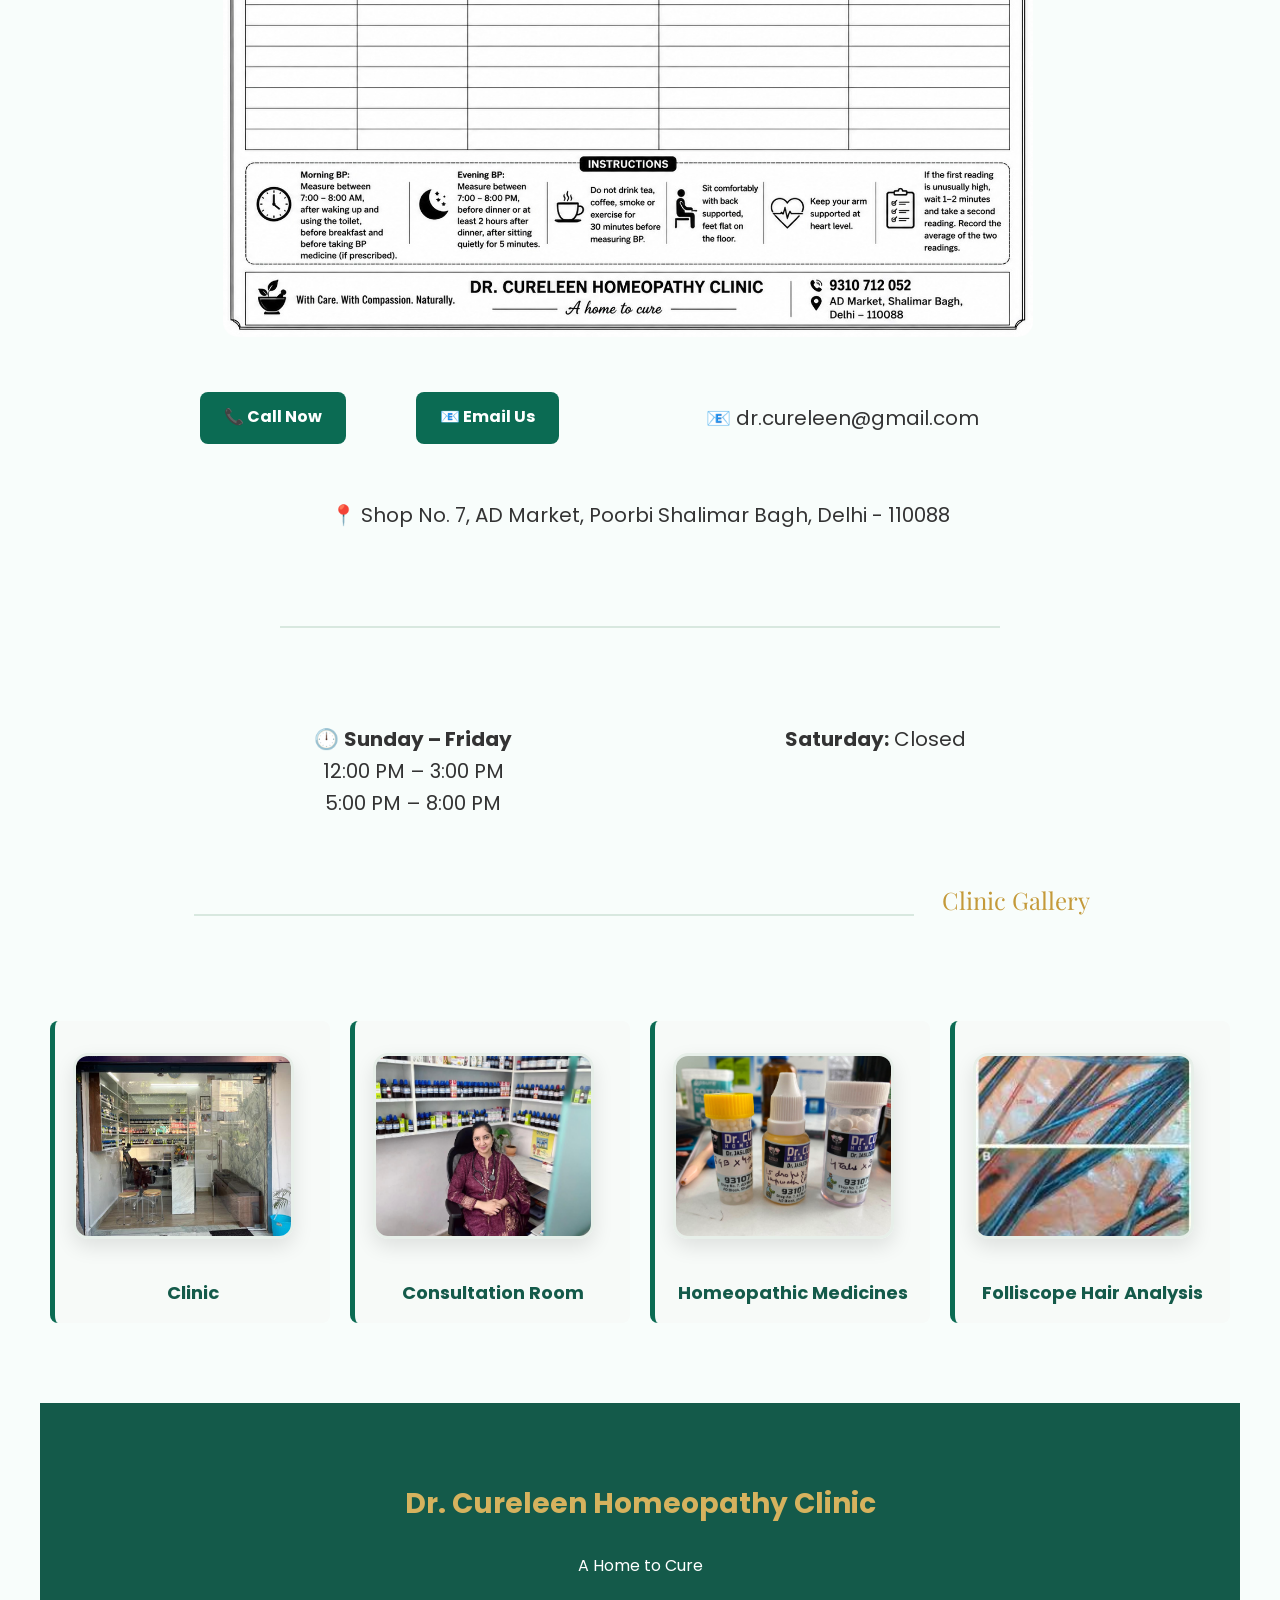
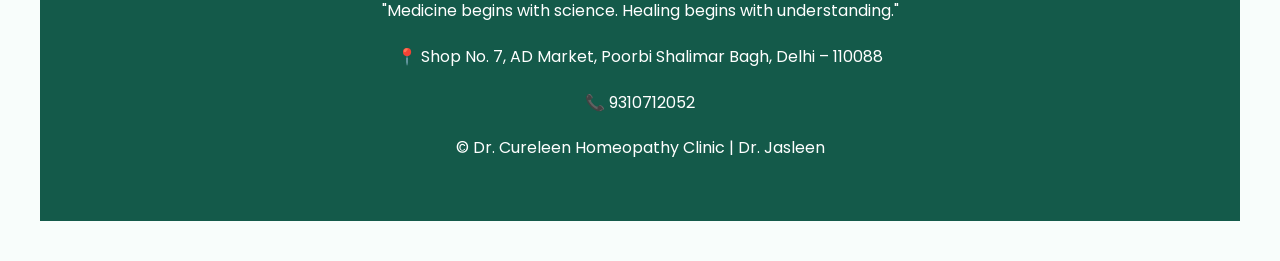
==== commit 7b1f9053: "Update index.html" ====
--- a/index.html
+++ b/index.html
@@ -307,13 +307,10 @@
 <p>📧 dr.cureleen@gmail.com</p>
 
 <p>📍 Shop No. 7, AD Market, Poorbi Shalimar Bagh, Delhi - 110088</p>
-
-<p>
-🕛 <strong>Sunday – Friday</strong><br>
+<hr>
+<p>🕛 <strong>Sunday – Friday</strong><br>
 12:00 PM – 3:00 PM<br>
 5:00 PM – 8:00 PM
-</p>
-
 <p><strong>Saturday:</strong> Closed</p>
 
 <hr>
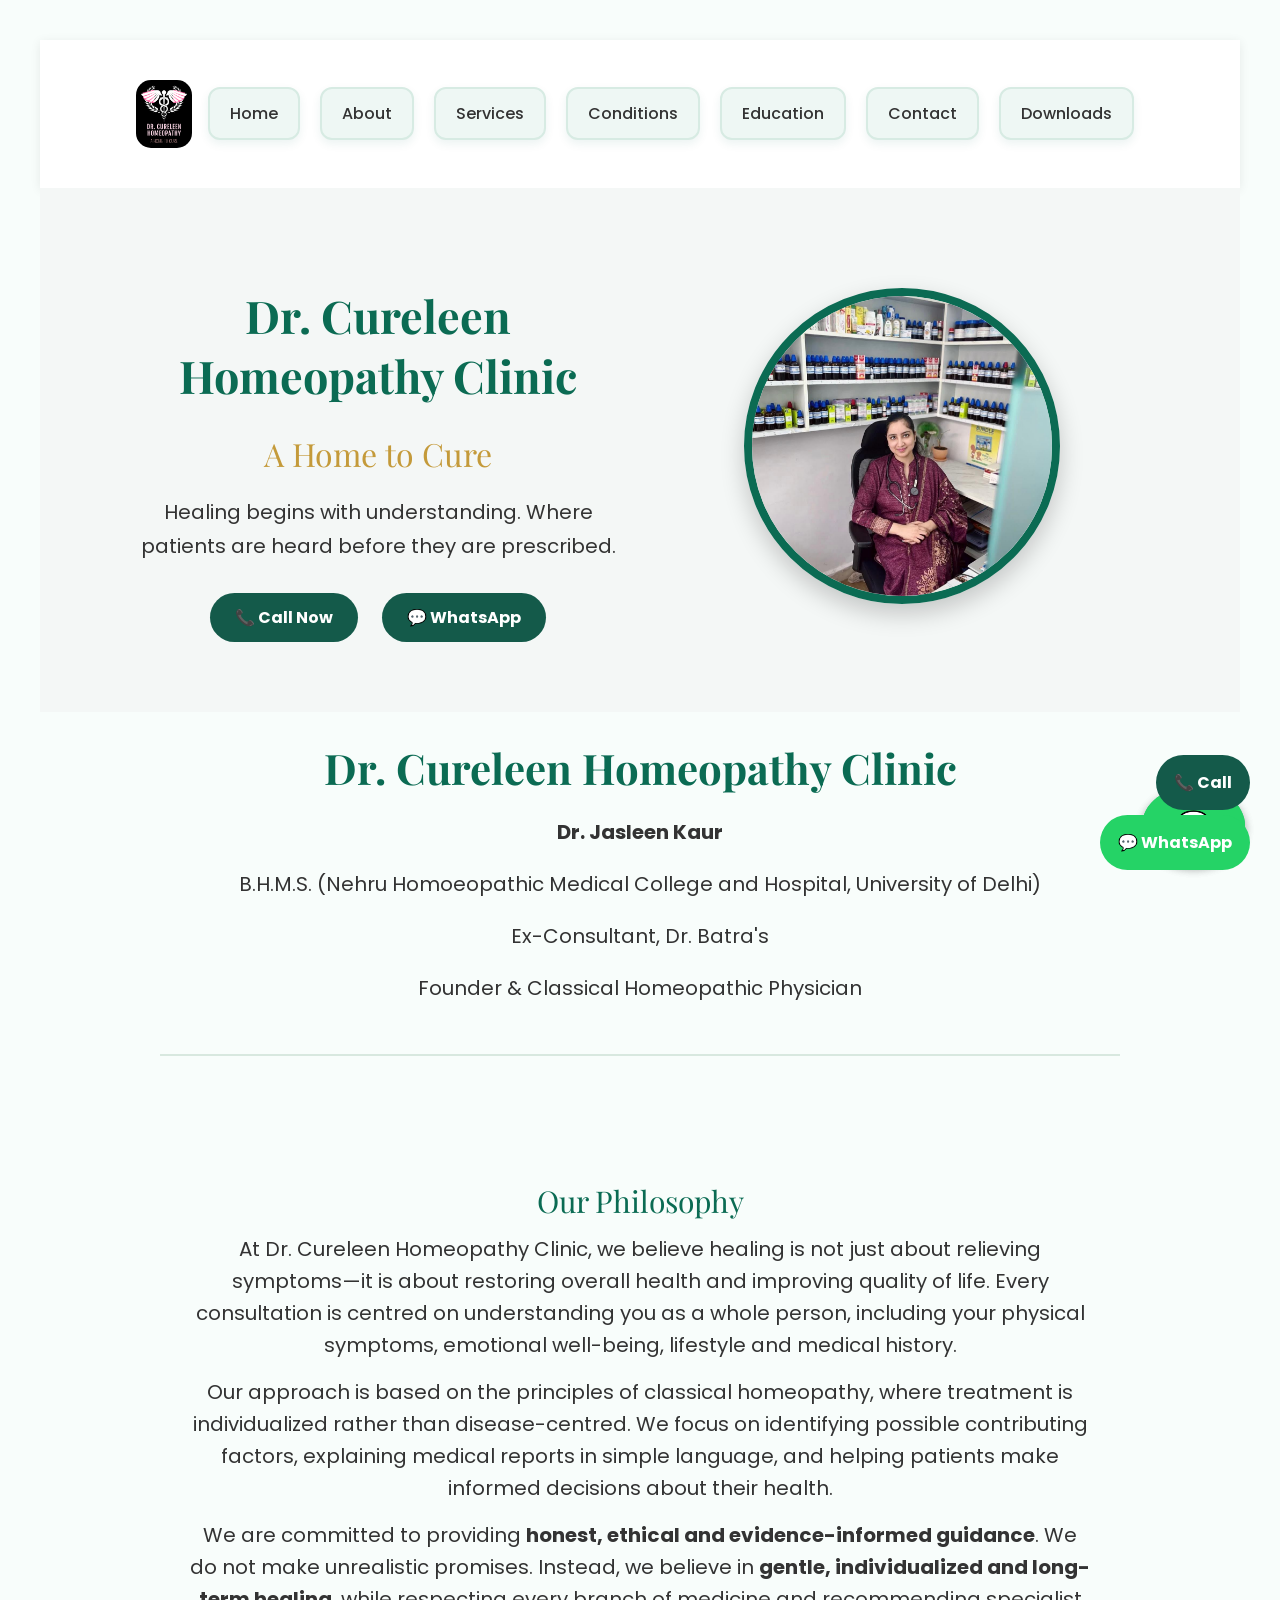
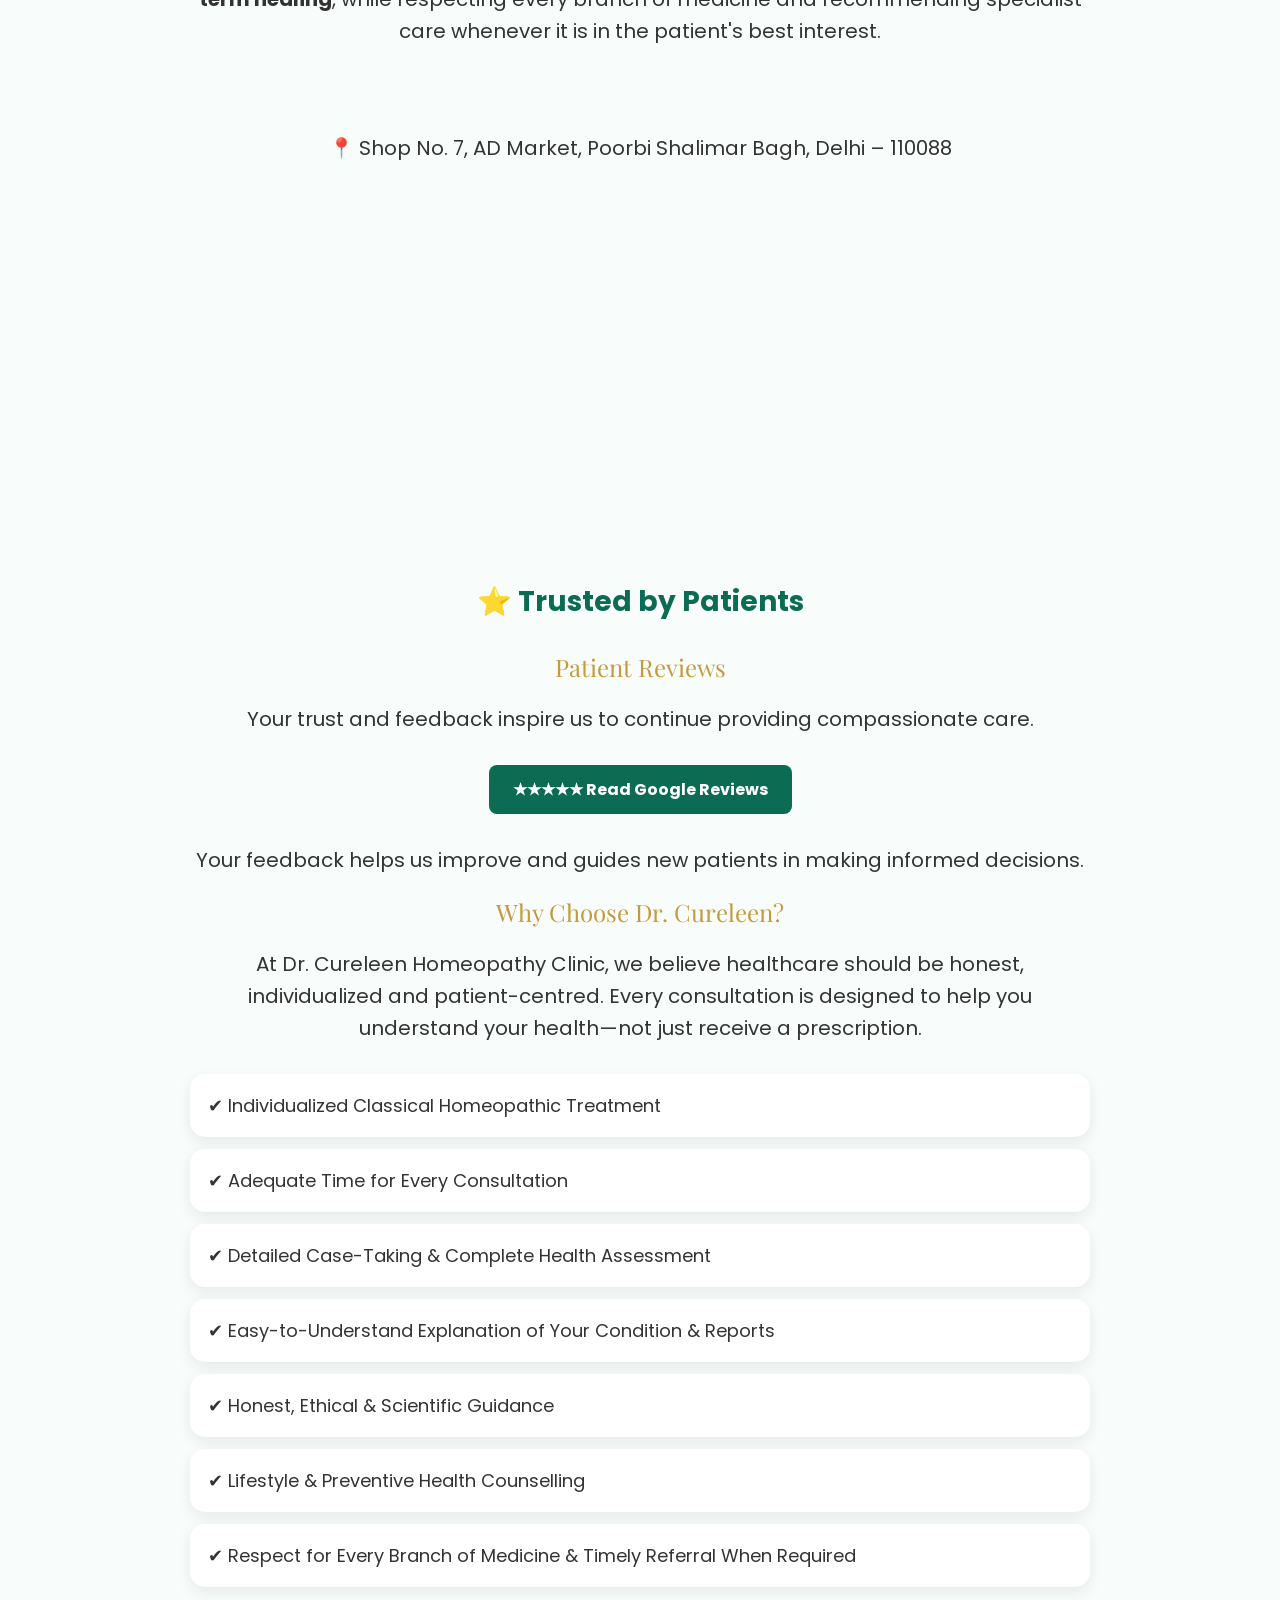
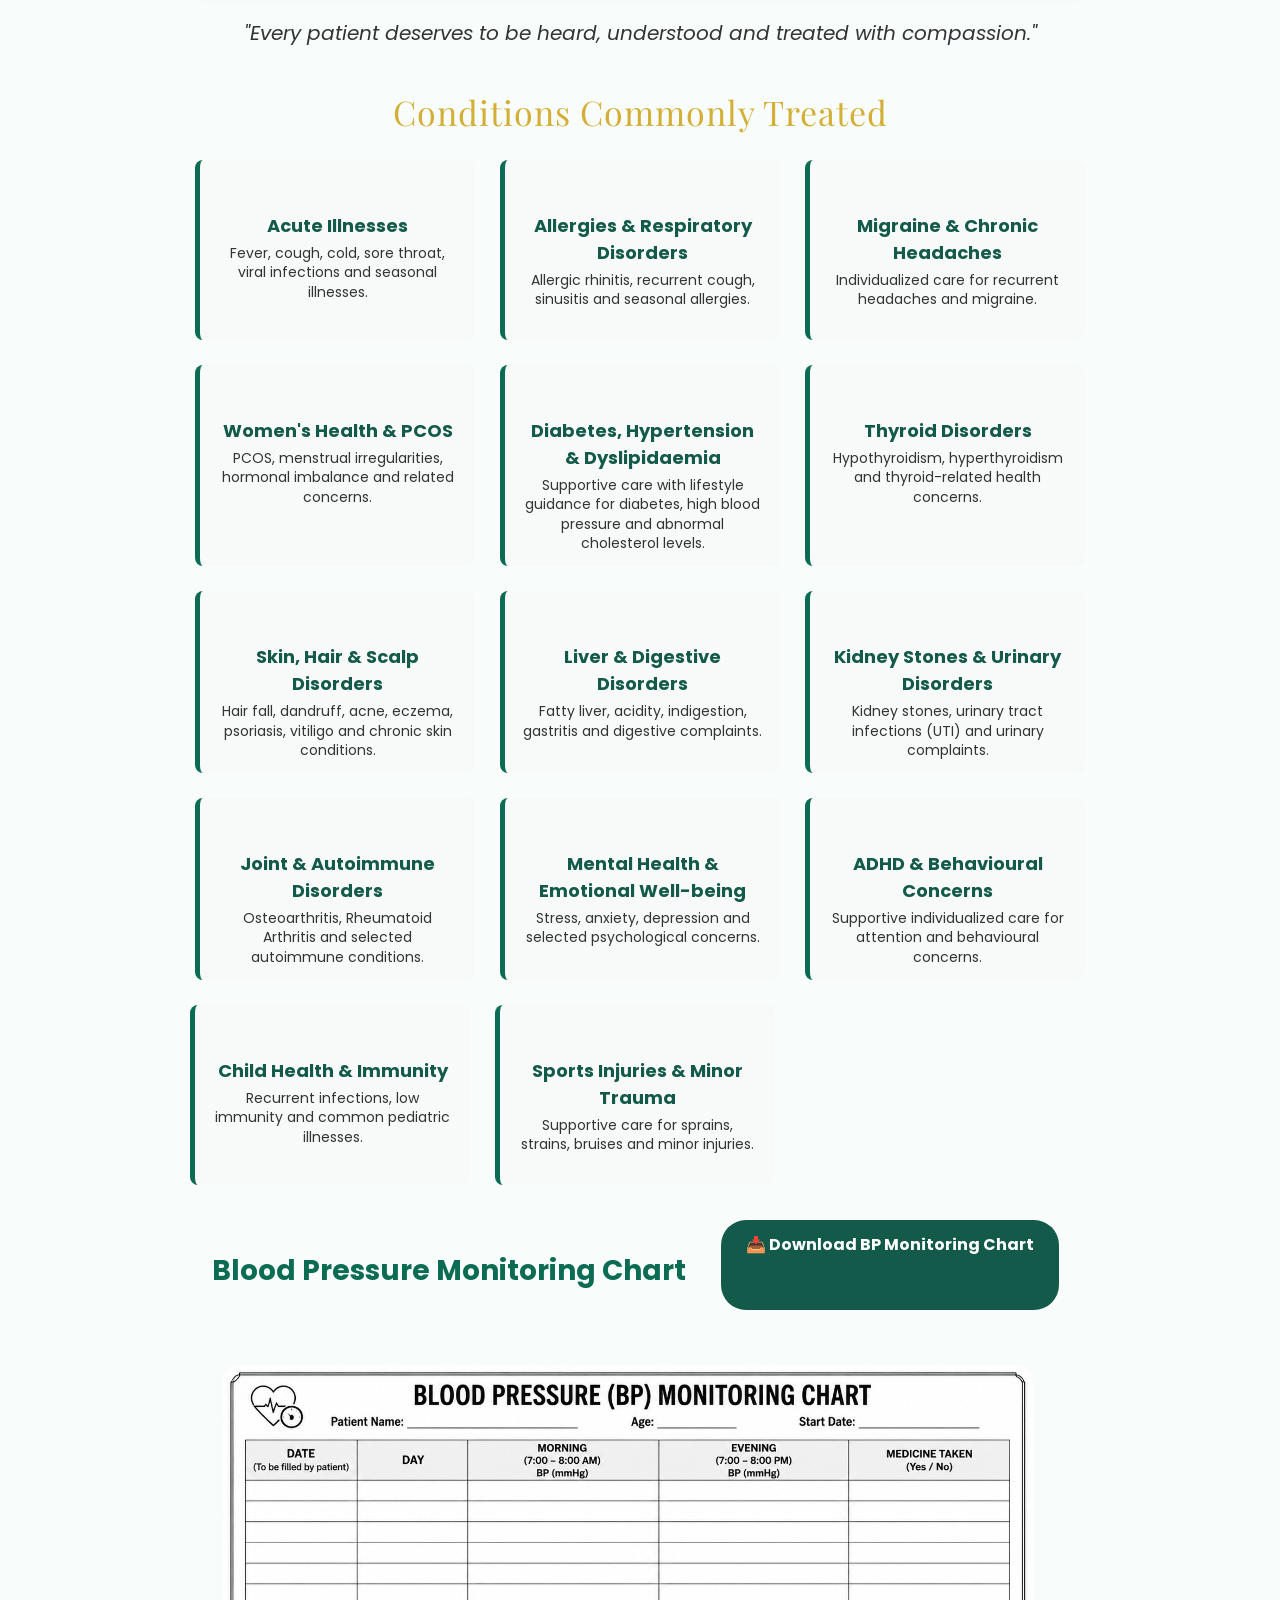
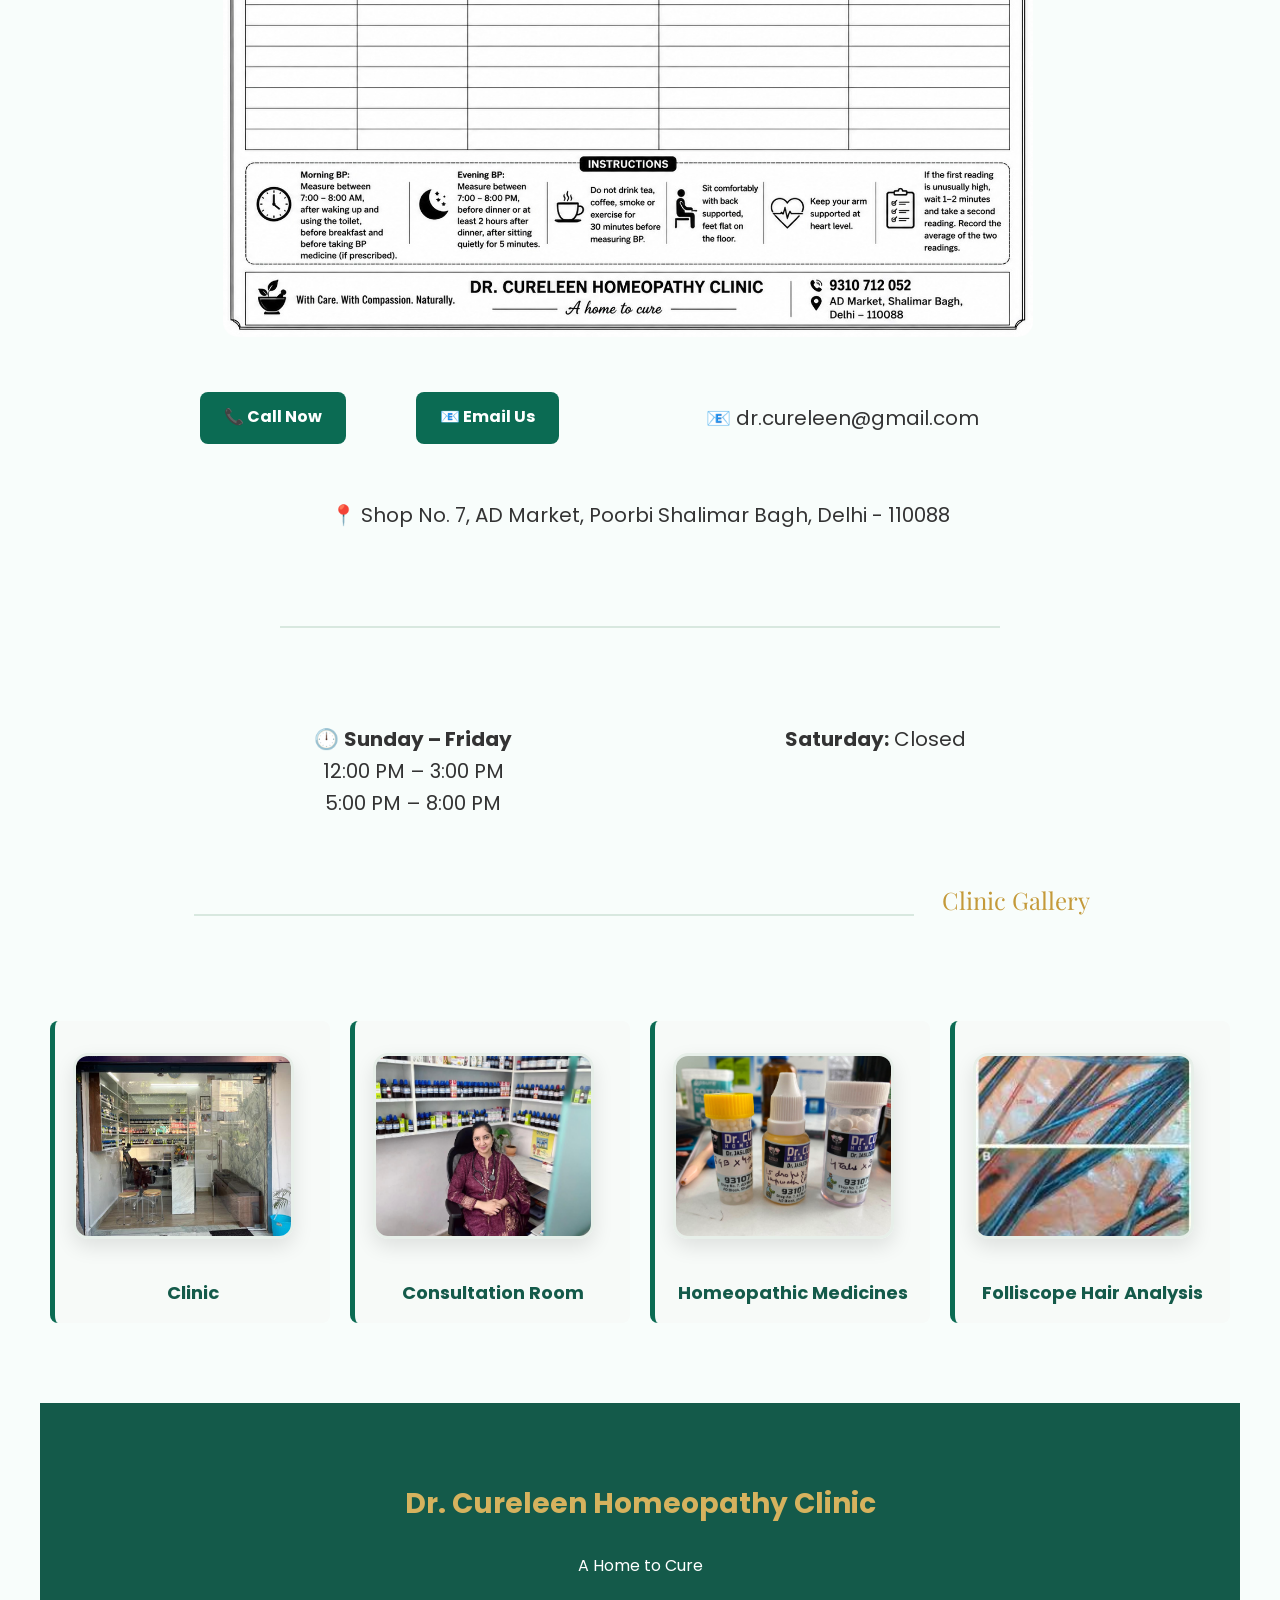
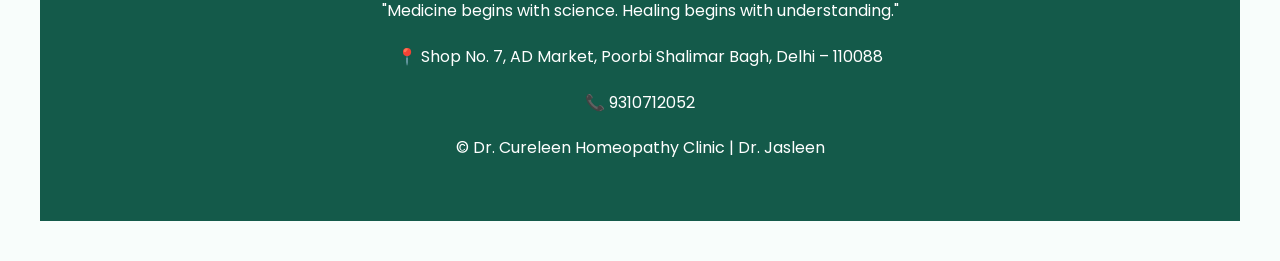
==== commit ed1c9a25: "Update index.html" ====
--- a/index.html
+++ b/index.html
@@ -313,10 +313,11 @@
 5:00 PM – 8:00 PM
 <p><strong>Saturday:</strong> Closed</p>
 
-<hr>
-
-</section>
-
+<hr/>
+
+</section>
+
+    
 <h2>Clinic Gallery</h2>
 
 <div class="cards">
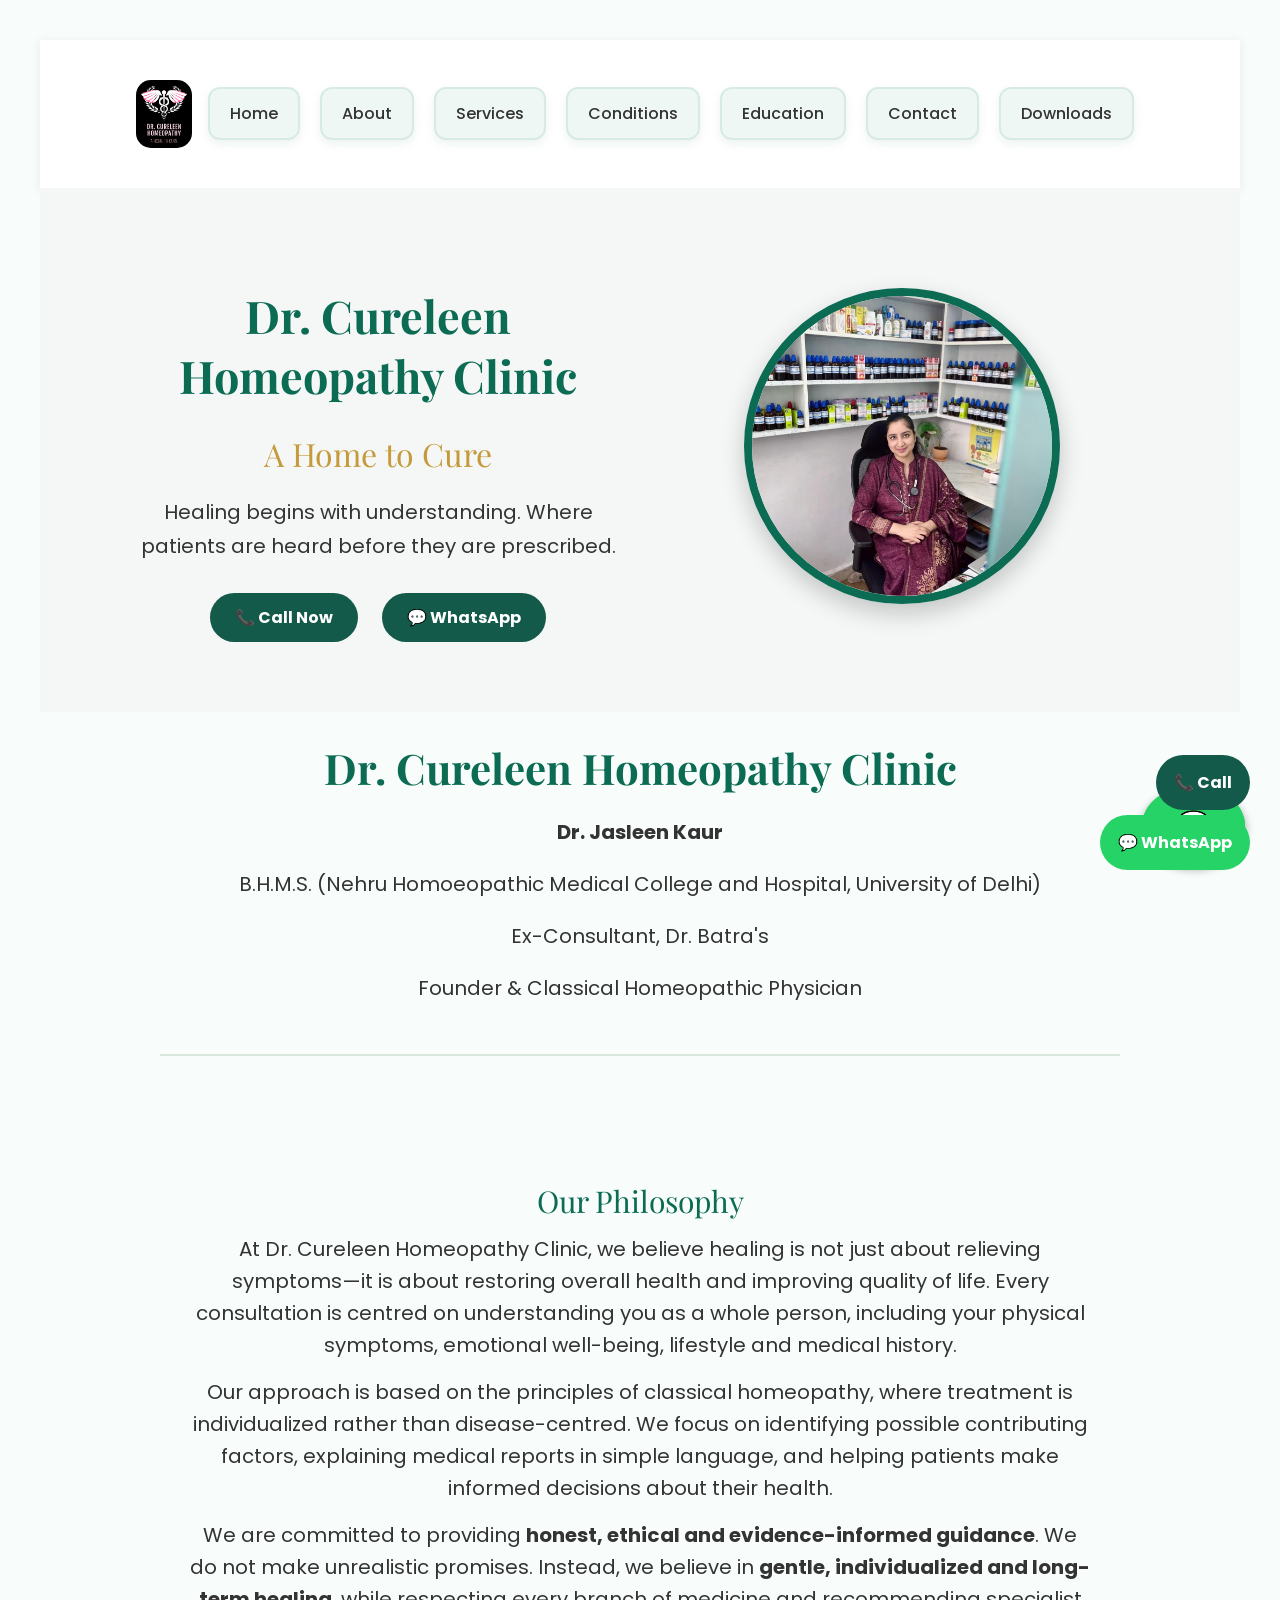
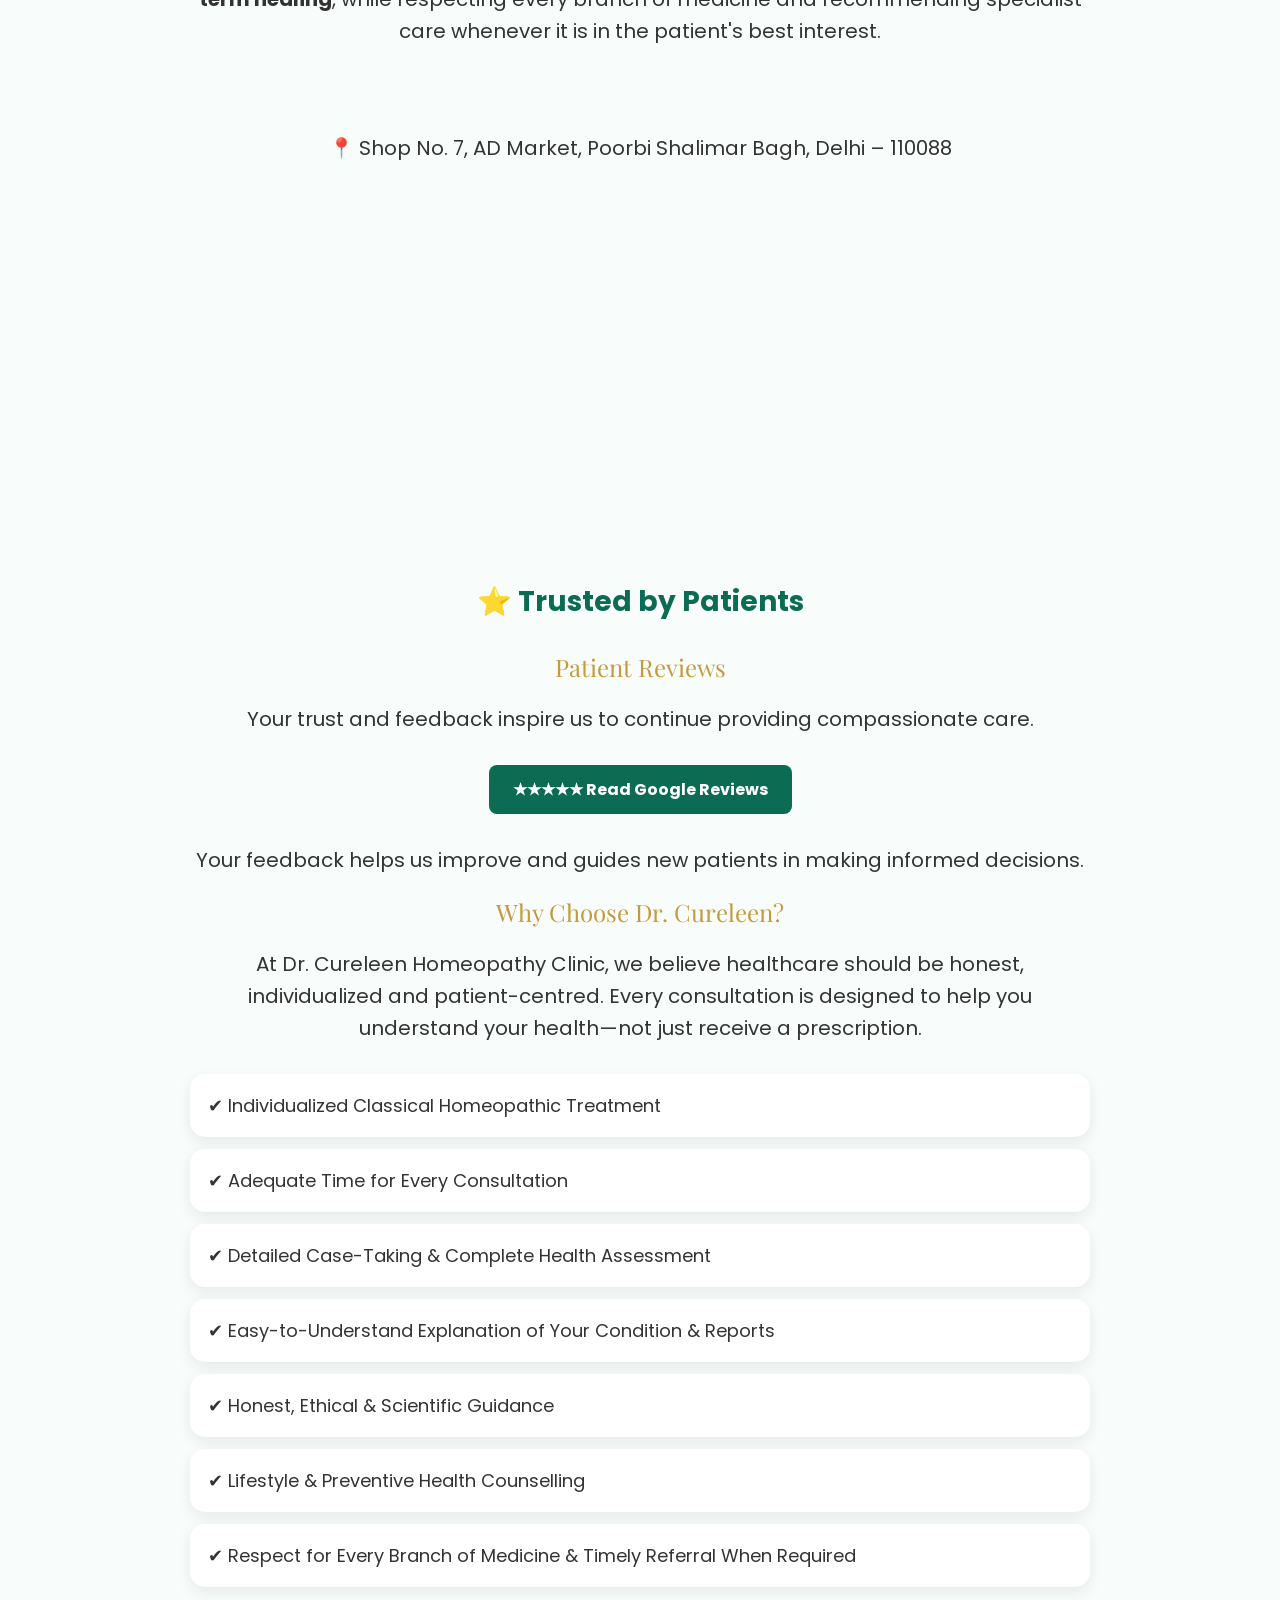
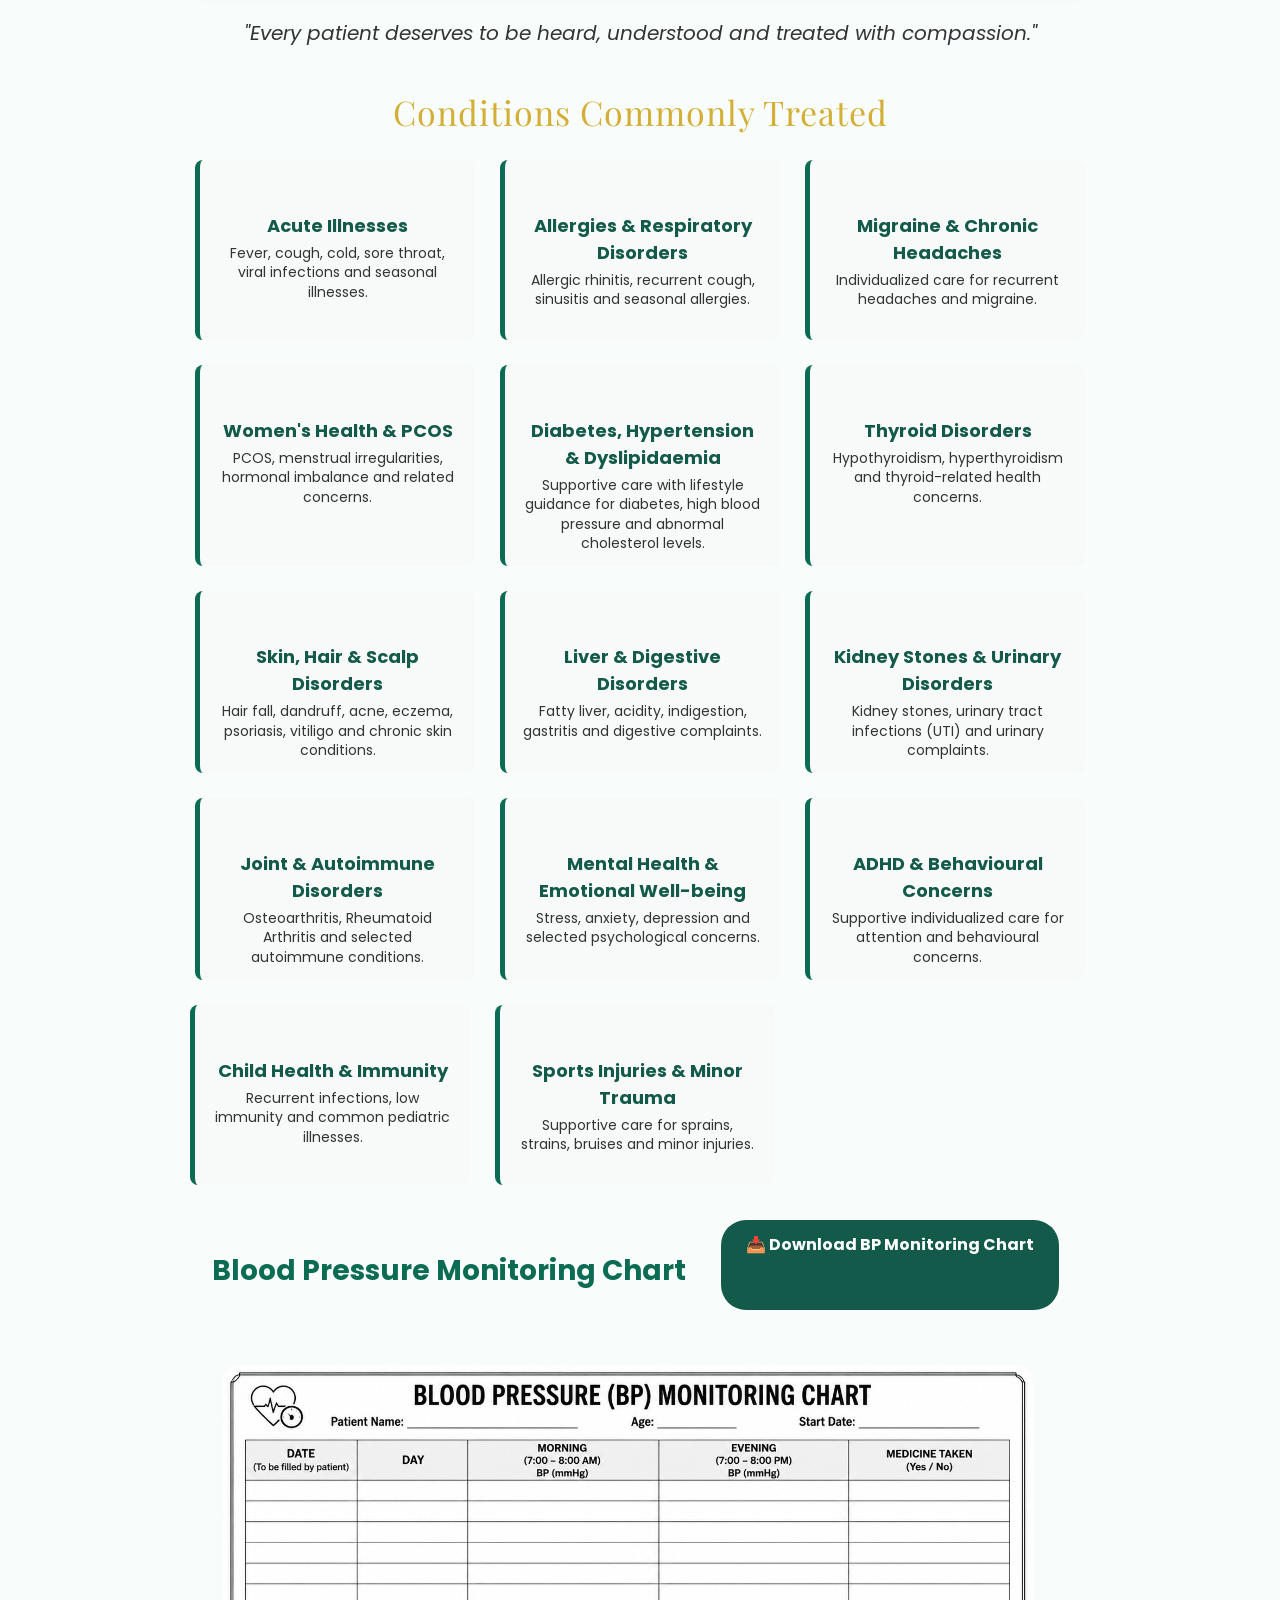
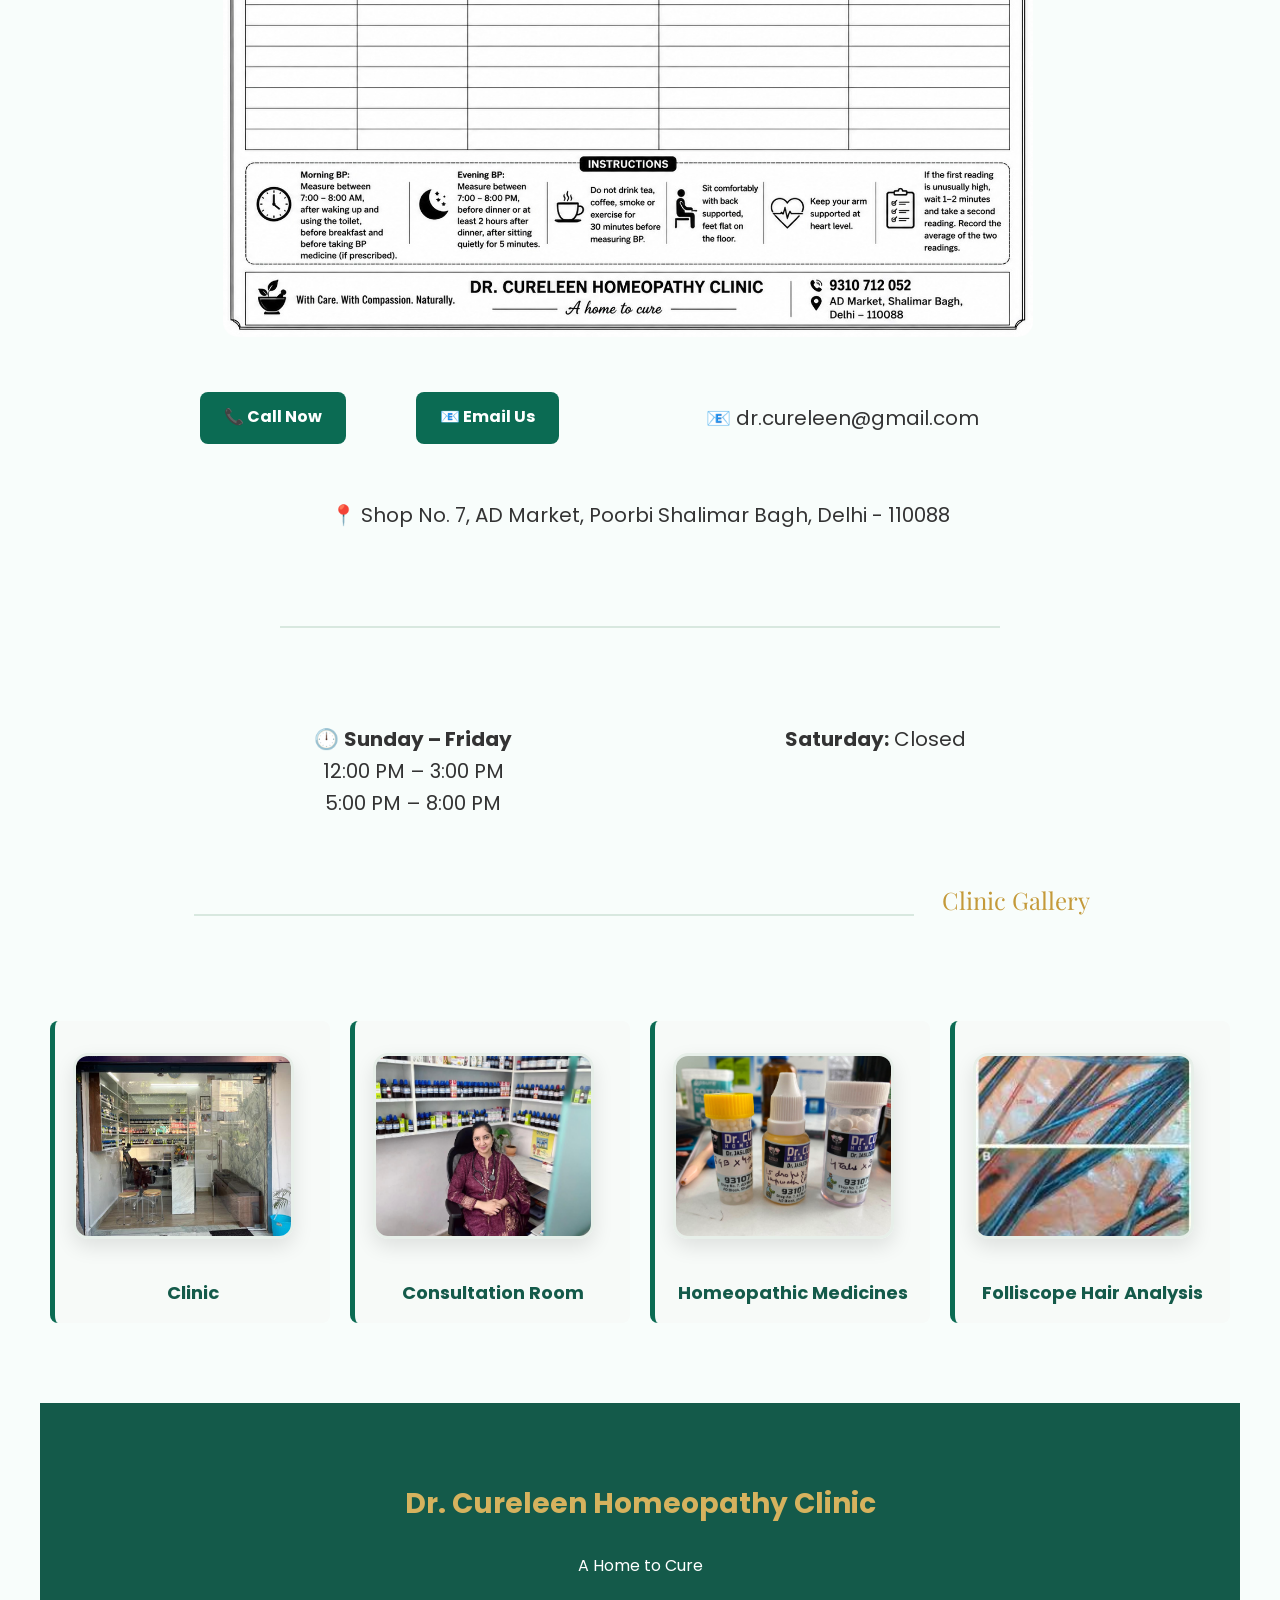
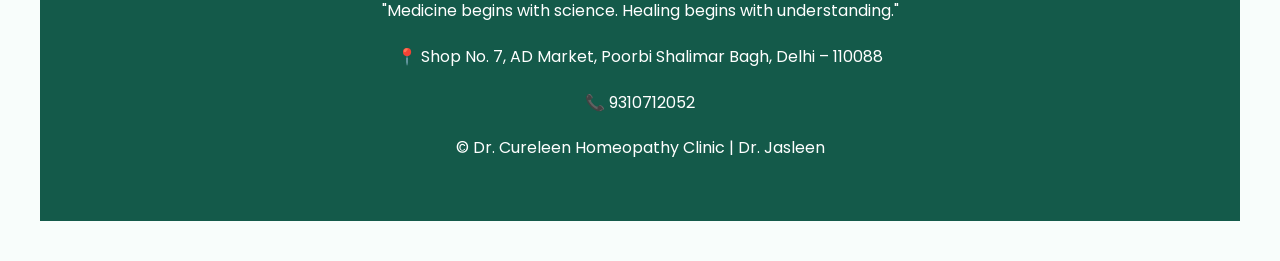
==== commit 24f1be08: "Update index.html" ====
--- a/index.html
+++ b/index.html
@@ -419,5 +419,14 @@
 📞 Call
 
 </a>
+    <!-- Other content -->
+
+    <audio id="bgMusic" autoplay loop>
+        <source src="birds-flute.mp3" type="audio/mpeg">
+        Your browser does not support the audio element.
+    </audio>
+
 </body>
 </html>
+</body>
+</html>
